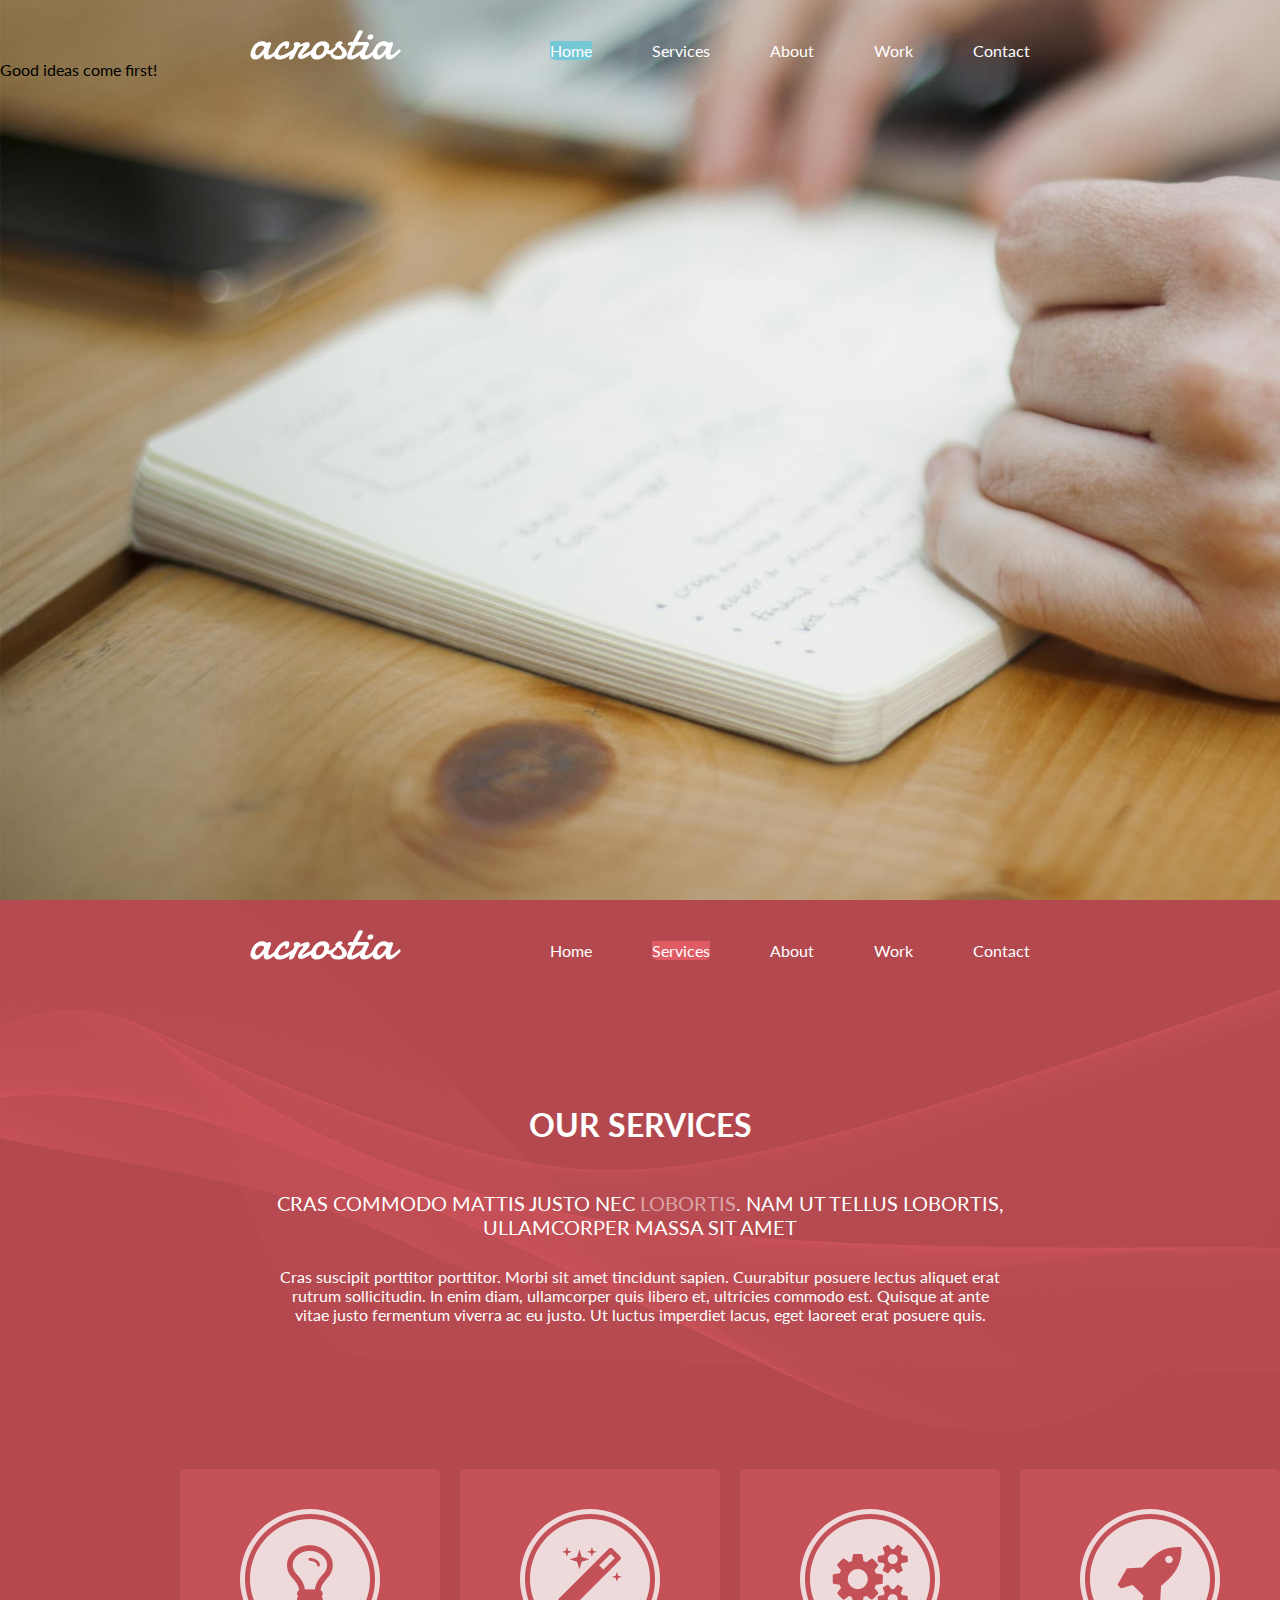
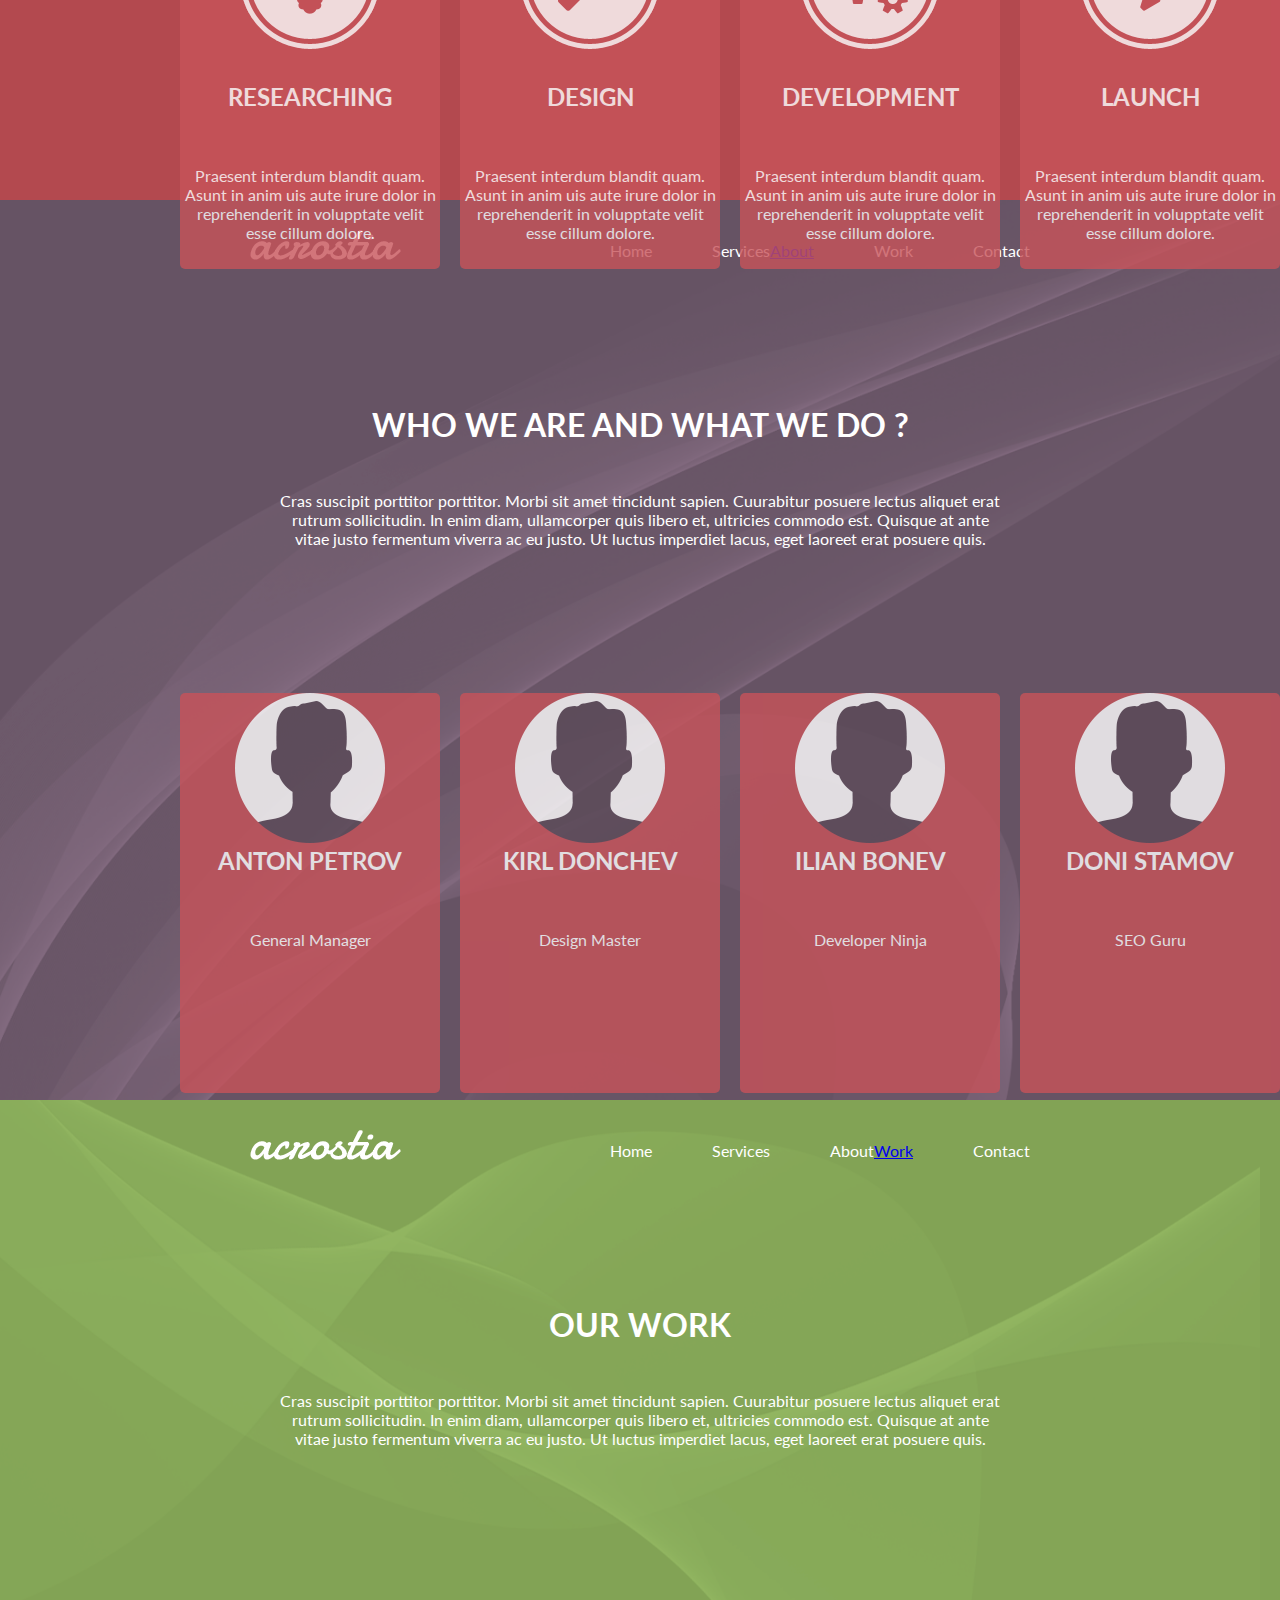
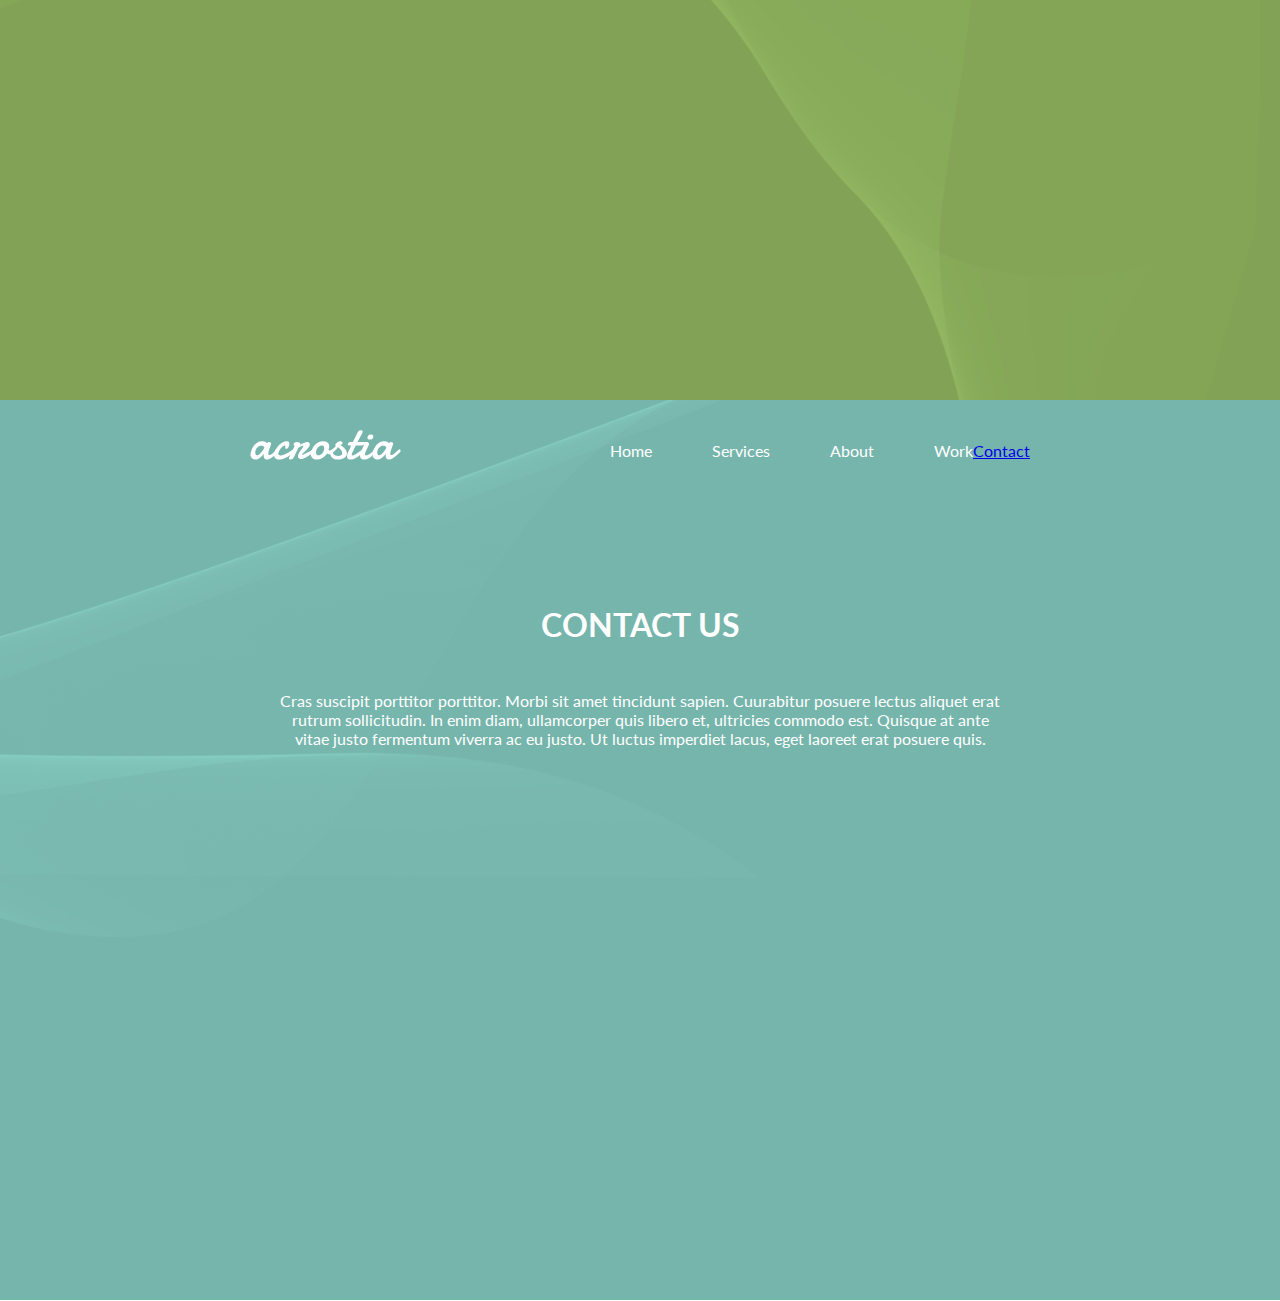
==== index.html @ 28797ebe "." ====
<!DOCTYPE html>
<html lang="en">
<head>
    <meta charset="UTF-8">
    <link rel="stylesheet" href="css/style.css">
    <link href="https://fonts.googleapis.com/css?family=Lato" rel="stylesheet">
    <title>Home - Acrostia</title>
</head>
<body>
   
    <section id="page1">
       
        <header id="header">
            <nav>
                <img src="images/acrostia_logo.png" alt="acrostia" id="logo">
                <ul id="menu">
                    <li><a href="#page1" id="active1">Home</a></li>
                    <li><a href="#page2" id="item">Services</a></li>
                    <li><a href="#page3" id="item">About</a></li>
                    <li><a href="#page4" id="item">Work</a></li>
                    <li><a href="#page5" id="item">Contact</a></li>
                </ul>
            </nav>
        </header>
        
        <article id="phrase">
            <p>Good ideas come first!</p>
        </article>
        
    </section>
    
    <section id="page2">
       
        <header id="header">
            <nav>
            <img src="images/acrostia_logo.png" alt="acrostia" id="logo">
            <ul id="menu">
                <li><a href="#page1" id="item">Home</a></li>
                <li><a href="#page2" id="active2">Services</a></li>
                <li><a href="#page3" id="item">About</a></li>
                <li><a href="#page4" id="item">Work</a></li>
                <li><a href="#page5" id="item">Contact</a></li>
            </ul>
            </nav>
        </header>
        
        <div id="part1">
            <h1>OUR SERVICES</h1>
            <p id="big">CRAS COMMODO MATTIS JUSTO NEC <span id="lighter">LOBORTIS</span>. NAM UT TELLUS LOBORTIS, ULLAMCORPER MASSA SIT AMET</p>
            <p>Cras suscipit porttitor porttitor. Morbi sit amet tincidunt sapien. Cuurabitur posuere lectus aliquet erat rutrum sollicitudin. In enim diam, ullamcorper quis libero et, ultricies commodo est. Quisque at ante vitae justo fermentum viverra ac eu justo. Ut luctus imperdiet lacus, eget laoreet erat posuere quis.</p>
        </div>
        
        <div id="part2">
            <article id="mini_art">
                <img src="images/services/researching.png" alt="Research" id="img_services">
                <h2>RESEARCHING</h2>
                <p>Praesent interdum blandit quam. Asunt in anim uis aute irure dolor in reprehenderit in volupptate velit esse cillum dolore.</p>
            </article>
            <article id="mini_art">
                <img src="images/services/design.png" alt="Design" id="img_services">
                <h2>DESIGN</h2>
                <p>Praesent interdum blandit quam. Asunt in anim uis aute irure dolor in reprehenderit in volupptate velit esse cillum dolore.</p>
            </article>
            <article id="mini_art">
                <img src="images/services/development.png" alt="Development" id="img_services">
                <h2>DEVELOPMENT</h2>
                <p>Praesent interdum blandit quam. Asunt in anim uis aute irure dolor in reprehenderit in volupptate velit esse cillum dolore.</p>
            </article>
            <article id="mini_art">
                <img src="images/services/launch.png" alt="Launch" id="img_services">
                <h2>LAUNCH</h2>
                <p>Praesent interdum blandit quam. Asunt in anim uis aute irure dolor in reprehenderit in volupptate velit esse cillum dolore.</p>
            </article>
        </div> 
    </section>
    
    <section id="page3">
       
        <header id="header">
            <nav>
            <img src="images/acrostia_logo.png" alt="acrostia" id="logo">
            <ul id="menu">
                <li><a href="#page1" id="item">Home</a></li>
                <li><a href="#page2" id="item">Services</a></li>
                <li><a href="#page3" id="active">About</a></li>
                <li><a href="#page4" id="item">Work</a></li>
                <li><a href="#page5" id="item">Contact</a></li>
            </ul>
            </nav>
        </header>
        
        <div id="part1">
            <h1>WHO WE ARE AND WHAT WE DO ?</h1>
            <p>Cras suscipit porttitor porttitor. Morbi sit amet tincidunt sapien. Cuurabitur posuere lectus aliquet erat rutrum sollicitudin. In enim diam, ullamcorper quis libero et, ultricies commodo est. Quisque at ante vitae justo fermentum viverra ac eu justo. Ut luctus imperdiet lacus, eget laoreet erat posuere quis.</p>
        </div>
        
        <div id="part2">
            <article id="mini_art">
                <img src="images/about/base.png" alt="Research" id="img_about">
                <h2>ANTON PETROV</h2>
                <p>General Manager</p>
            </article>
            <article id="mini_art">
                <img src="images/about/base.png" alt="Design" id="img_about">
                <h2>KIRL DONCHEV</h2>
                <p>Design Master</p>
            </article>
            <article id="mini_art">
                <img src="images/about/base.png" alt="Development" id="img_about">
                <h2>ILIAN BONEV</h2>
                <p>Developer Ninja</p>
            </article>
            <article id="mini_art">
                <img src="images/about/base.png" alt="Launch" id="img_about">
                <h2>DONI STAMOV</h2>
                <p>SEO Guru</p>
            </article>
        </div>
    </section>
    
    <section id="page4">
       
        <header id="header">
            <nav>
            <img src="images/acrostia_logo.png" alt="acrostia" id="logo">
            <ul id="menu">
                <li><a href="#page1" id="item">Home</a></li>
                <li><a href="#page2" id="item">Services</a></li>
                <li><a href="#page3" id="item">About</a></li>
                <li><a href="#page4" id="active">Work</a></li>
                <li><a href="#page5" id="item">Contact</a></li>
            </ul>
            </nav>
        </header>
        
        <div id="part1">
            <h1>OUR WORK</h1>
            <p>Cras suscipit porttitor porttitor. Morbi sit amet tincidunt sapien. Cuurabitur posuere lectus aliquet erat rutrum sollicitudin. In enim diam, ullamcorper quis libero et, ultricies commodo est. Quisque at ante vitae justo fermentum viverra ac eu justo. Ut luctus imperdiet lacus, eget laoreet erat posuere quis.</p>
        </div>
    </section>
    
    <section id="page5">
       
        <header id="header">
            <nav>
            <img src="images/acrostia_logo.png" alt="acrostia" id="logo">
            <ul id="menu">
                <li><a href="#page1" id="item">Home</a></li>
                <li><a href="#page2" id="item">Services</a></li>
                <li><a href="#page3" id="item">About</a></li>
                <li><a href="#page4" id="item">Work</a></li>
                <li><a href="#page5" id="active">Contact</a></li>
            </ul>
            </nav>
        </header>
        
        <div id="part1">
            <h1>CONTACT US</h1>
            <p>Cras suscipit porttitor porttitor. Morbi sit amet tincidunt sapien. Cuurabitur posuere lectus aliquet erat rutrum sollicitudin. In enim diam, ullamcorper quis libero et, ultricies commodo est. Quisque at ante vitae justo fermentum viverra ac eu justo. Ut luctus imperdiet lacus, eget laoreet erat posuere quis.</p>
        </div>
    </section>
    
    <section id="page6">
        
    </section>
</body>
</html>
---- css/style.css ----
* {
    margin: 0;
    padding: 0;
}

html {
    height: 100%;
    width: 100%;
}

body {
    width: 100%;
    height: 100%;
    font-family: 'Lato';
}


/*MENU*/


#header {
    margin-left: 250px;
    margin-right: 250px;
}

nav {
    display: flex;
    align-items: center;
    justify-content: space-between;
}

#logo {
    margin-top: 30px;
}

#menu {
    margin-top: 40px;
    list-style-type: none;
    display:flex;
    align-items: center;
    justify-content: flex-end;
}

#item {
    text-decoration: none;
    color: rgb(255,255,255);
    padding-left: 60px;
}

#item:hover {
    
}

#active1 {
    text-decoration: none;
    color: rgb(255,255,255);
    margin-left: 60px;
    border-bottom-left-radius: 5px;
    border-bottom-right-radius: 5px;
    background-color: rgb(116, 199, 213);
    width: 100px;
    height: 80px;
}

#active2 {
    text-decoration: none;
    color: rgb(255,255,255);
    margin-left: 60px;
    border-bottom-left-radius: 5px;
    border-bottom-right-radius: 5px;
    background-color: rgb(223, 92, 100);
    width: 100px;
    height: 80px;
}

/*PAGES*/


#page1 {
    background-image: url("../images/background1.jpg");
    background-size: cover;
    background-position: center center;
    background-attachment: scroll;
    height: 100%;
    width: 100%;
}

#page2 {
    background-image: url("../images/background2.png");
    background-size: cover;
    background-position: center center;
    background-attachment: scroll;
    height: 100%;
    width: 100%;
}

#page3 {
    background-image: url("../images/background3.png");
    background-size: cover;
    background-position: center center;
    background-attachment: scroll;
    height: 100%;
    width: 100%;
}

#page4 {
    background-image: url("../images/background4.png");
    background-size: cover;
    background-position: center center;
    background-attachment: scroll;
    height: 100%;
    width: 100%;
}

#page5 {
    background-image: url("../images/background5.png");
    background-size: cover;
    background-position: center center;
    background-attachment: scroll;
    height: 100%;
    width: 100%;
}

#page6 {
    height: 0.1%;
    width: 100%;
}

/*PAGES 1 & 2 & 3*/


#phrase {
  
}

#part1 {
    margin: 120px 250px;
    padding: 25px;
    color: rgb(255,255,255);
    text-align: center;
}

h1 {
    margin-bottom: 47px;
}

#big {
    margin-bottom: 28px;
    font-size: 20px;
    text-transform: uppercase;
}

#lighter {
    color: rgba(255,255,255,0.5);
}

#part2 {
    display:flex;
    align-items: center;
    justify-content: flex-end;
    text-align: center;
    color: rgb(255, 255, 255);
}

#mini_art {
    border-radius: 5px;
    background-color: rgb(200, 83, 90);
    opacity: 0.8;
    left: 250px;
    right: 250px;
    width: 260px;
    height: 400px;
    margin-left: 20px;
}

#img_services {
    margin-top: 40px;
    margin-bottom: 30px;
}

#img_about {
    
}

h2 {
    margin-bottom: 55px;
}

p {
    
}
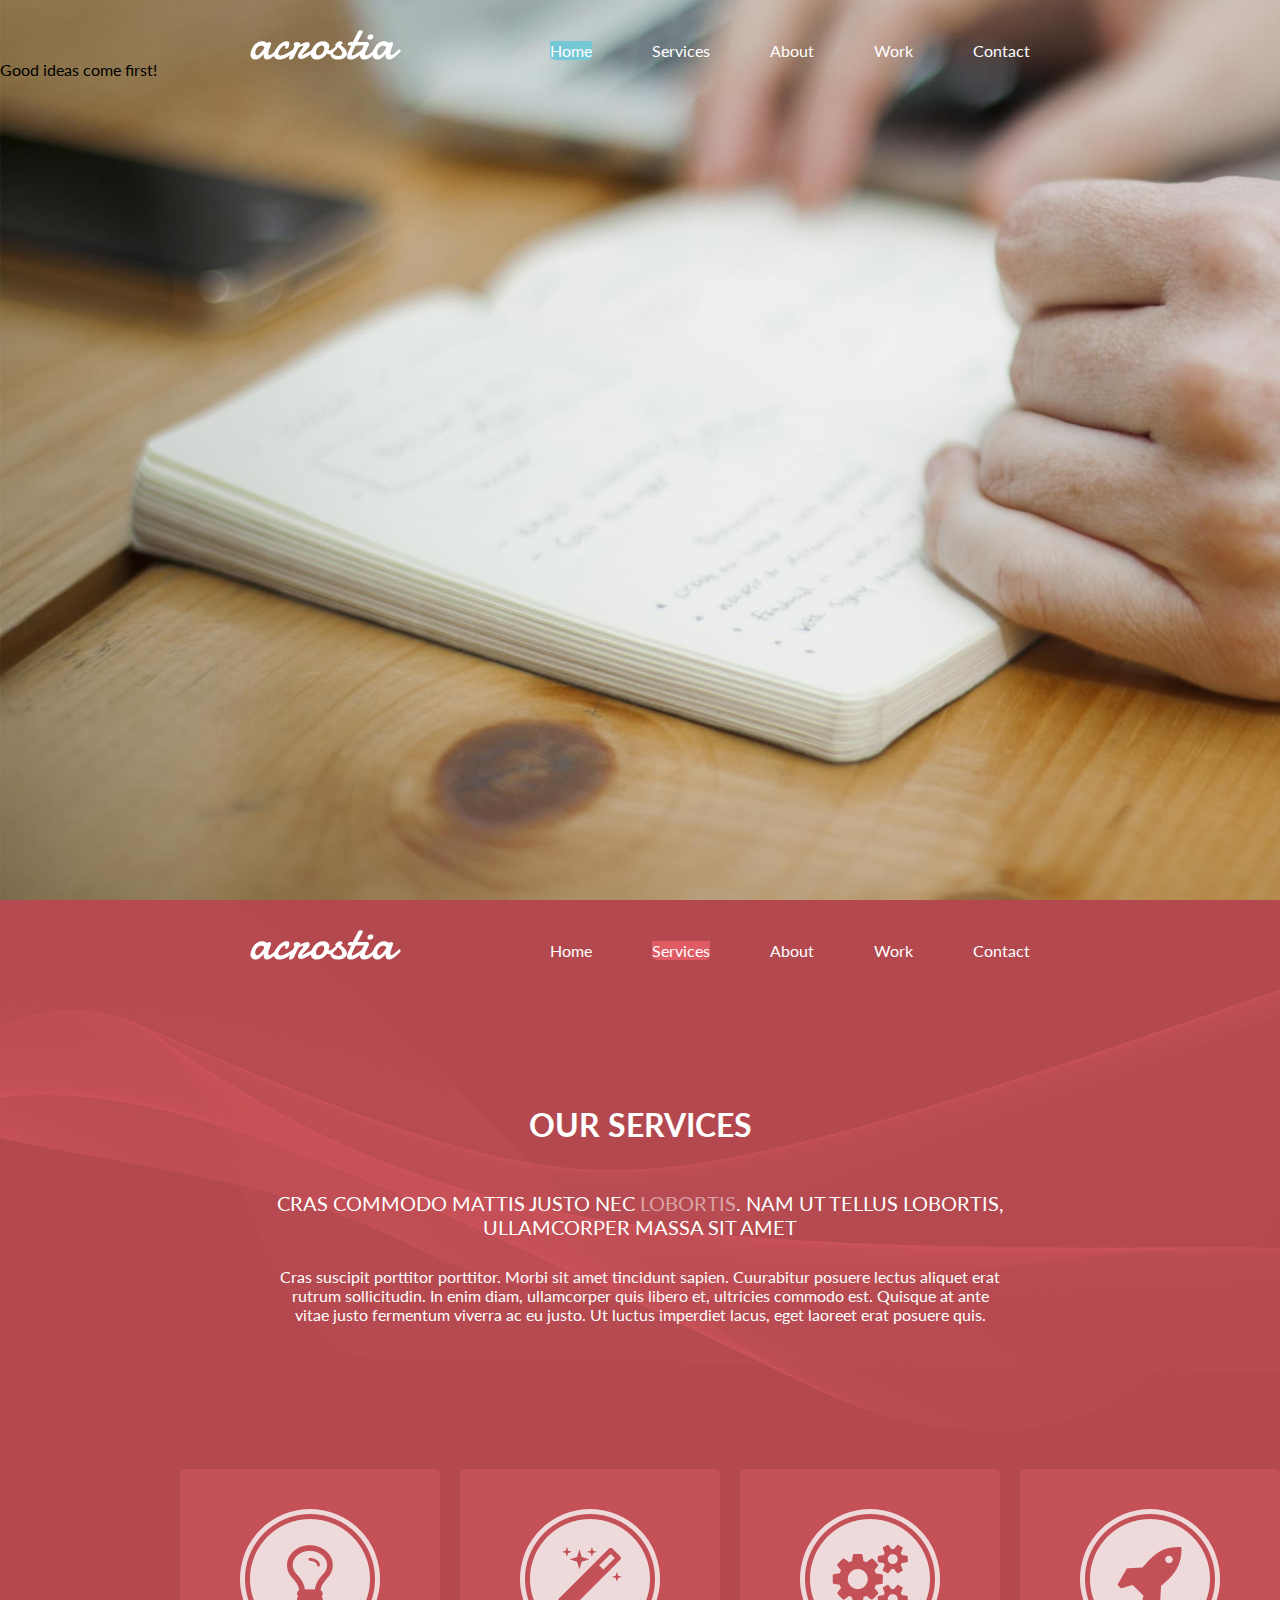
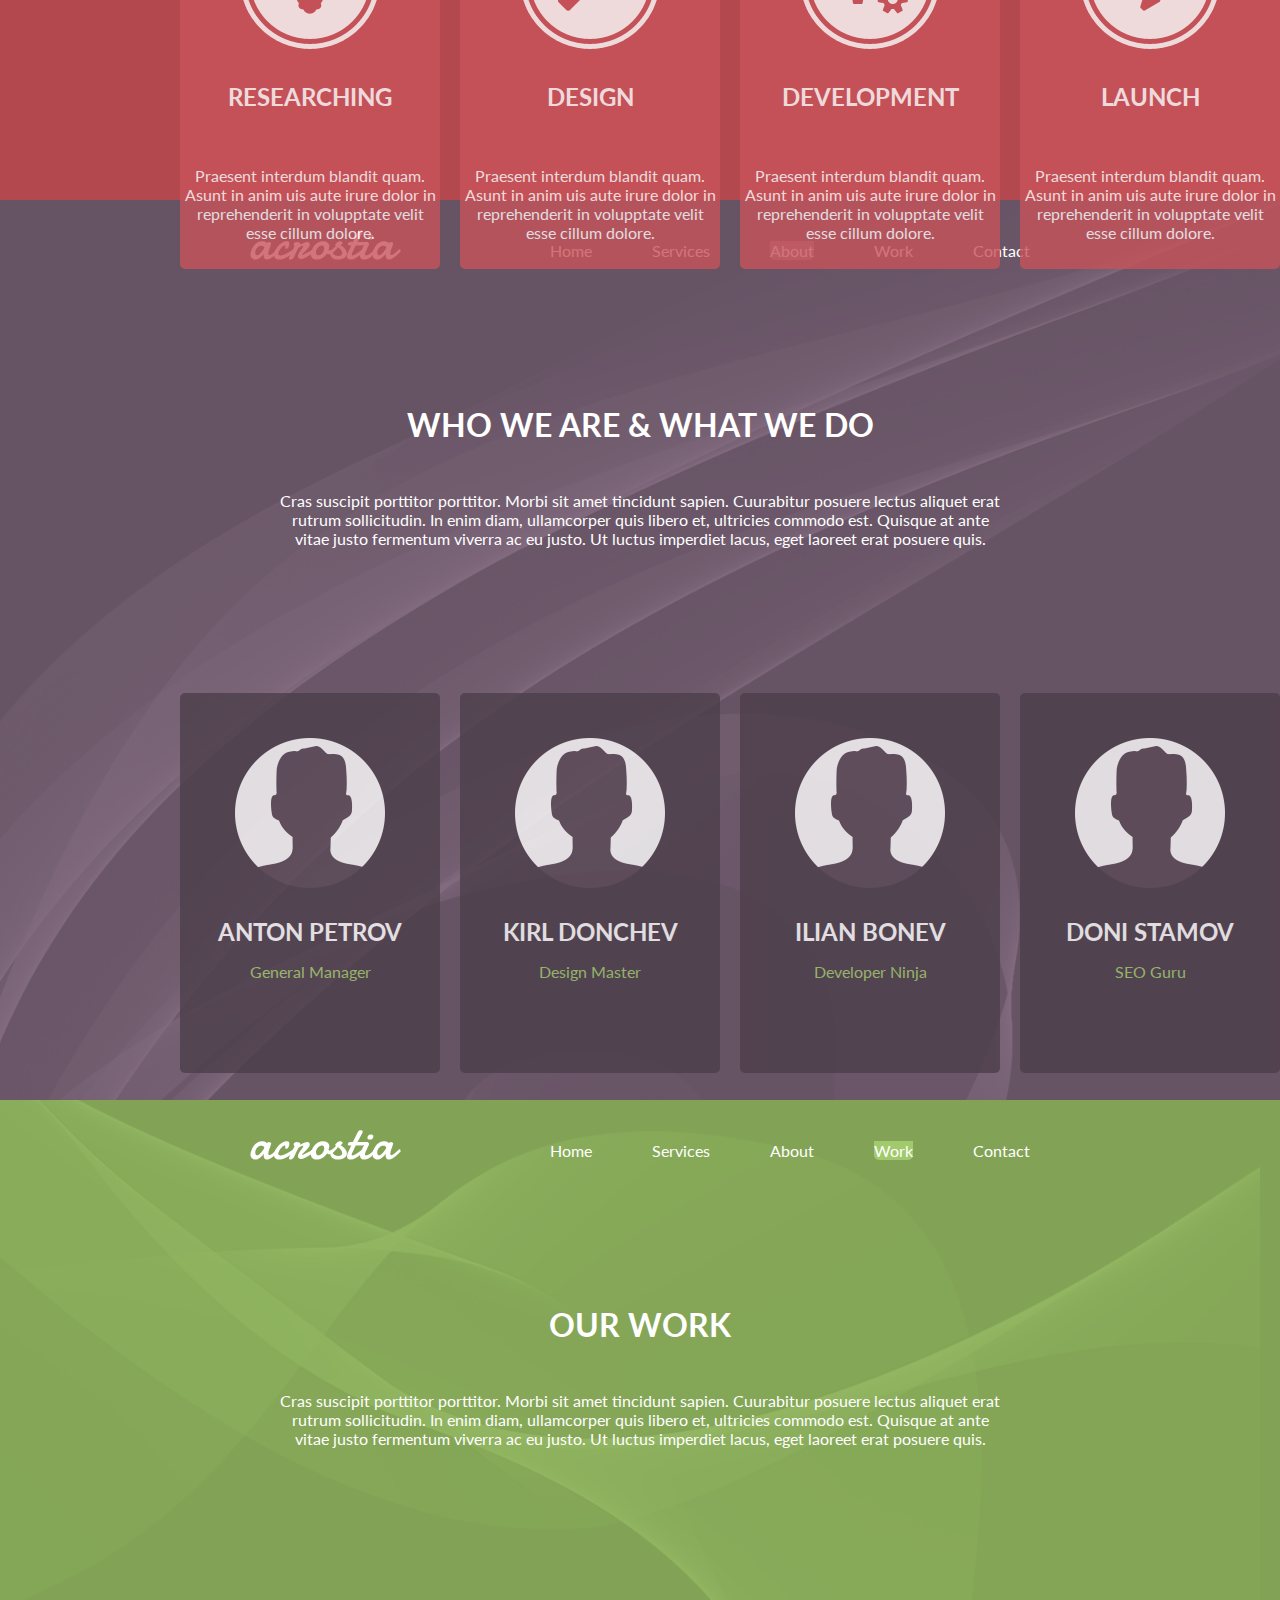
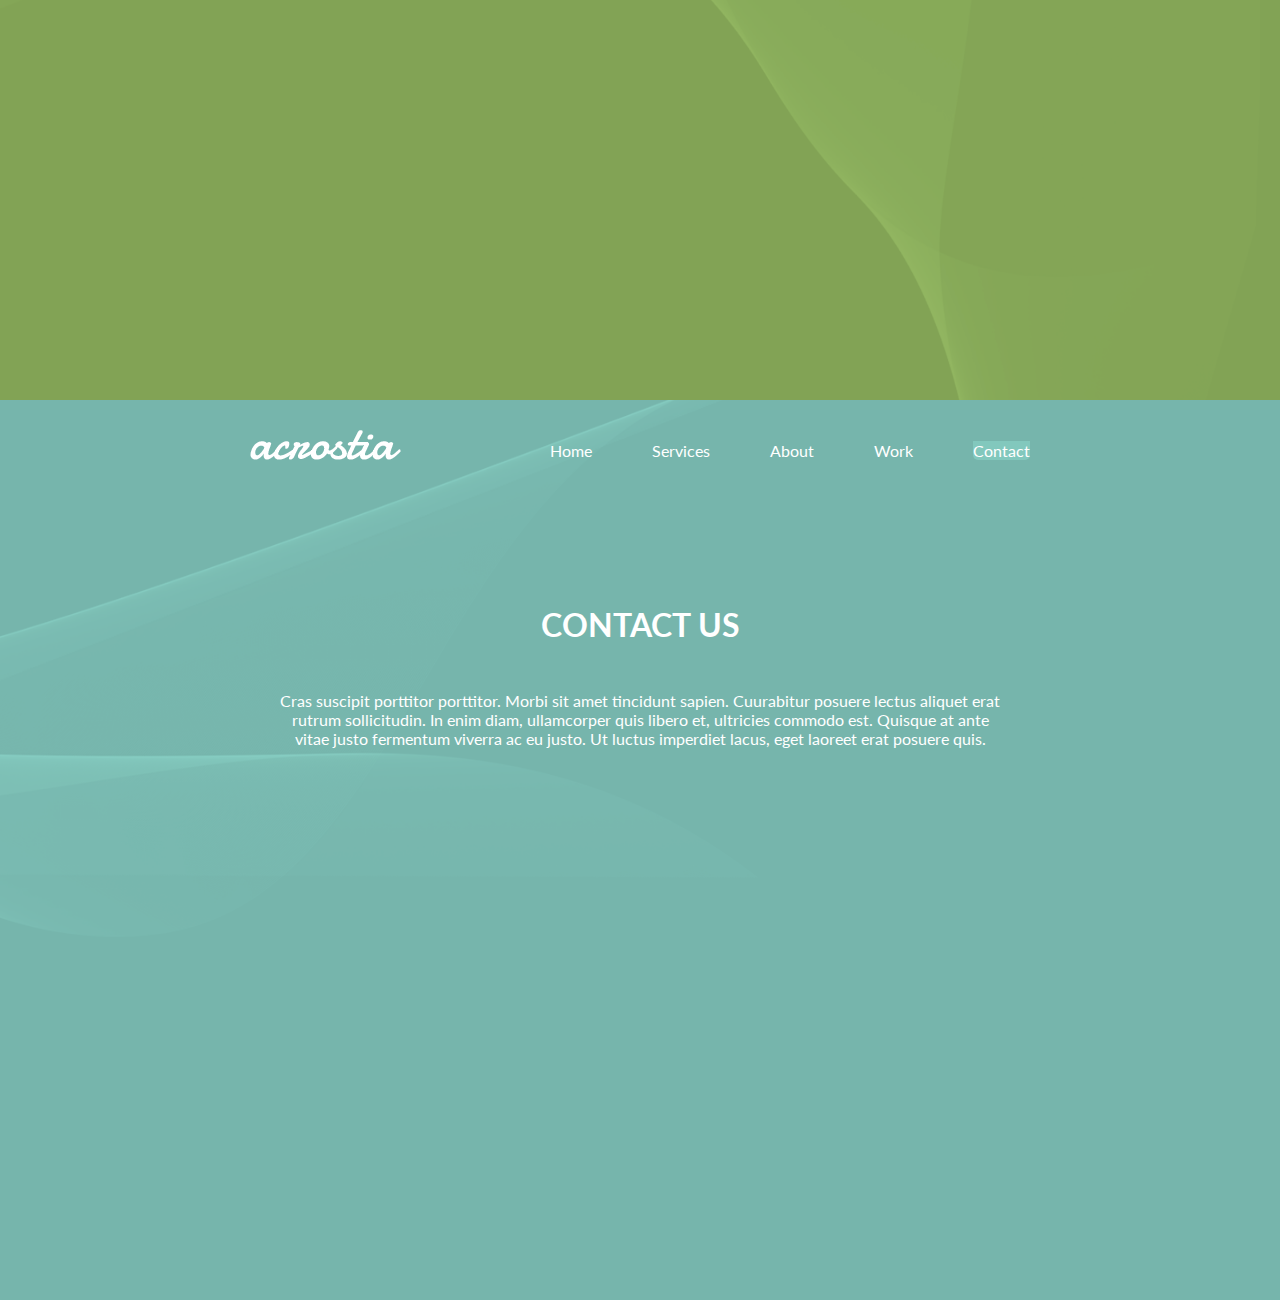
==== commit 6552e1d4: "." ====
--- a/index.html
+++ b/index.html
@@ -82,7 +82,7 @@
             <ul id="menu">
                 <li><a href="#page1" id="item">Home</a></li>
                 <li><a href="#page2" id="item">Services</a></li>
-                <li><a href="#page3" id="active">About</a></li>
+                <li><a href="#page3" id="active3">About</a></li>
                 <li><a href="#page4" id="item">Work</a></li>
                 <li><a href="#page5" id="item">Contact</a></li>
             </ul>
@@ -90,30 +90,30 @@
         </header>
         
         <div id="part1">
-            <h1>WHO WE ARE AND WHAT WE DO ?</h1>
+            <h1>WHO WE ARE &amp; WHAT WE DO</h1>
             <p>Cras suscipit porttitor porttitor. Morbi sit amet tincidunt sapien. Cuurabitur posuere lectus aliquet erat rutrum sollicitudin. In enim diam, ullamcorper quis libero et, ultricies commodo est. Quisque at ante vitae justo fermentum viverra ac eu justo. Ut luctus imperdiet lacus, eget laoreet erat posuere quis.</p>
         </div>
         
         <div id="part2">
-            <article id="mini_art">
+            <article id="mini_art2">
                 <img src="images/about/base.png" alt="Research" id="img_about">
-                <h2>ANTON PETROV</h2>
-                <p>General Manager</p>
+                <h2 id="h2_2">ANTON PETROV</h2>
+                <p id="role">General Manager</p>
             </article>
-            <article id="mini_art">
+            <article id="mini_art2">
                 <img src="images/about/base.png" alt="Design" id="img_about">
-                <h2>KIRL DONCHEV</h2>
-                <p>Design Master</p>
+                <h2 id="h2_2">KIRL DONCHEV</h2>
+                <p id="role">Design Master</p>
             </article>
-            <article id="mini_art">
+            <article id="mini_art2">
                 <img src="images/about/base.png" alt="Development" id="img_about">
-                <h2>ILIAN BONEV</h2>
-                <p>Developer Ninja</p>
+                <h2 id="h2_2">ILIAN BONEV</h2>
+                <p id="role">Developer Ninja</p>
             </article>
-            <article id="mini_art">
+            <article id="mini_art2">
                 <img src="images/about/base.png" alt="Launch" id="img_about">
-                <h2>DONI STAMOV</h2>
-                <p>SEO Guru</p>
+                <h2 id="h2_2">DONI STAMOV</h2>
+                <p id="role">SEO Guru</p>
             </article>
         </div>
     </section>
@@ -127,7 +127,7 @@
                 <li><a href="#page1" id="item">Home</a></li>
                 <li><a href="#page2" id="item">Services</a></li>
                 <li><a href="#page3" id="item">About</a></li>
-                <li><a href="#page4" id="active">Work</a></li>
+                <li><a href="#page4" id="active4">Work</a></li>
                 <li><a href="#page5" id="item">Contact</a></li>
             </ul>
             </nav>
@@ -149,7 +149,7 @@
                 <li><a href="#page2" id="item">Services</a></li>
                 <li><a href="#page3" id="item">About</a></li>
                 <li><a href="#page4" id="item">Work</a></li>
-                <li><a href="#page5" id="active">Contact</a></li>
+                <li><a href="#page5" id="active5">Contact</a></li>
             </ul>
             </nav>
         </header>
--- a/css/style.css
+++ b/css/style.css
@@ -69,6 +69,39 @@
     border-bottom-left-radius: 5px;
     border-bottom-right-radius: 5px;
     background-color: rgb(223, 92, 100);
+    width: 100px;
+    height: 80px;
+}
+
+#active3 {
+    text-decoration: none;
+    color: rgb(255,255,255);
+    margin-left: 60px;
+    border-bottom-left-radius: 5px;
+    border-bottom-right-radius: 5px;
+    background-color: rgb(145, 119, 142);
+    width: 100px;
+    height: 80px;
+}
+
+#active4 {
+    text-decoration: none;
+    color: rgb(255,255,255);
+    margin-left: 60px;
+    border-bottom-left-radius: 5px;
+    border-bottom-right-radius: 5px;
+    background-color: rgb(161, 202, 108);
+    width: 100px;
+    height: 80px;
+}
+
+#active5 {
+    text-decoration: none;
+    color: rgb(255,255,255);
+    margin-left: 60px;
+    border-bottom-left-radius: 5px;
+    border-bottom-right-radius: 5px;
+    background-color: rgb(130, 200, 189);
     width: 100px;
     height: 80px;
 }
@@ -173,17 +206,37 @@
     margin-left: 20px;
 }
 
+#mini_art2 {
+    border-radius: 5px;
+    background-color: rgb(77, 63, 75);
+    opacity: 0.8;
+    left: 250px;
+    right: 250px;
+    width: 260px;
+    height: 380px;
+    margin-left: 20px;
+}
+
 #img_services {
     margin-top: 40px;
     margin-bottom: 30px;
 }
 
 #img_about {
-    
+    margin-top: 45px;
+    margin-bottom: 26px;
 }
 
 h2 {
     margin-bottom: 55px;
+}
+
+#h2_2 {
+    margin-bottom: 16px;
+}
+
+#role {
+    color: rgb(161, 202, 108);
 }
 
 p {
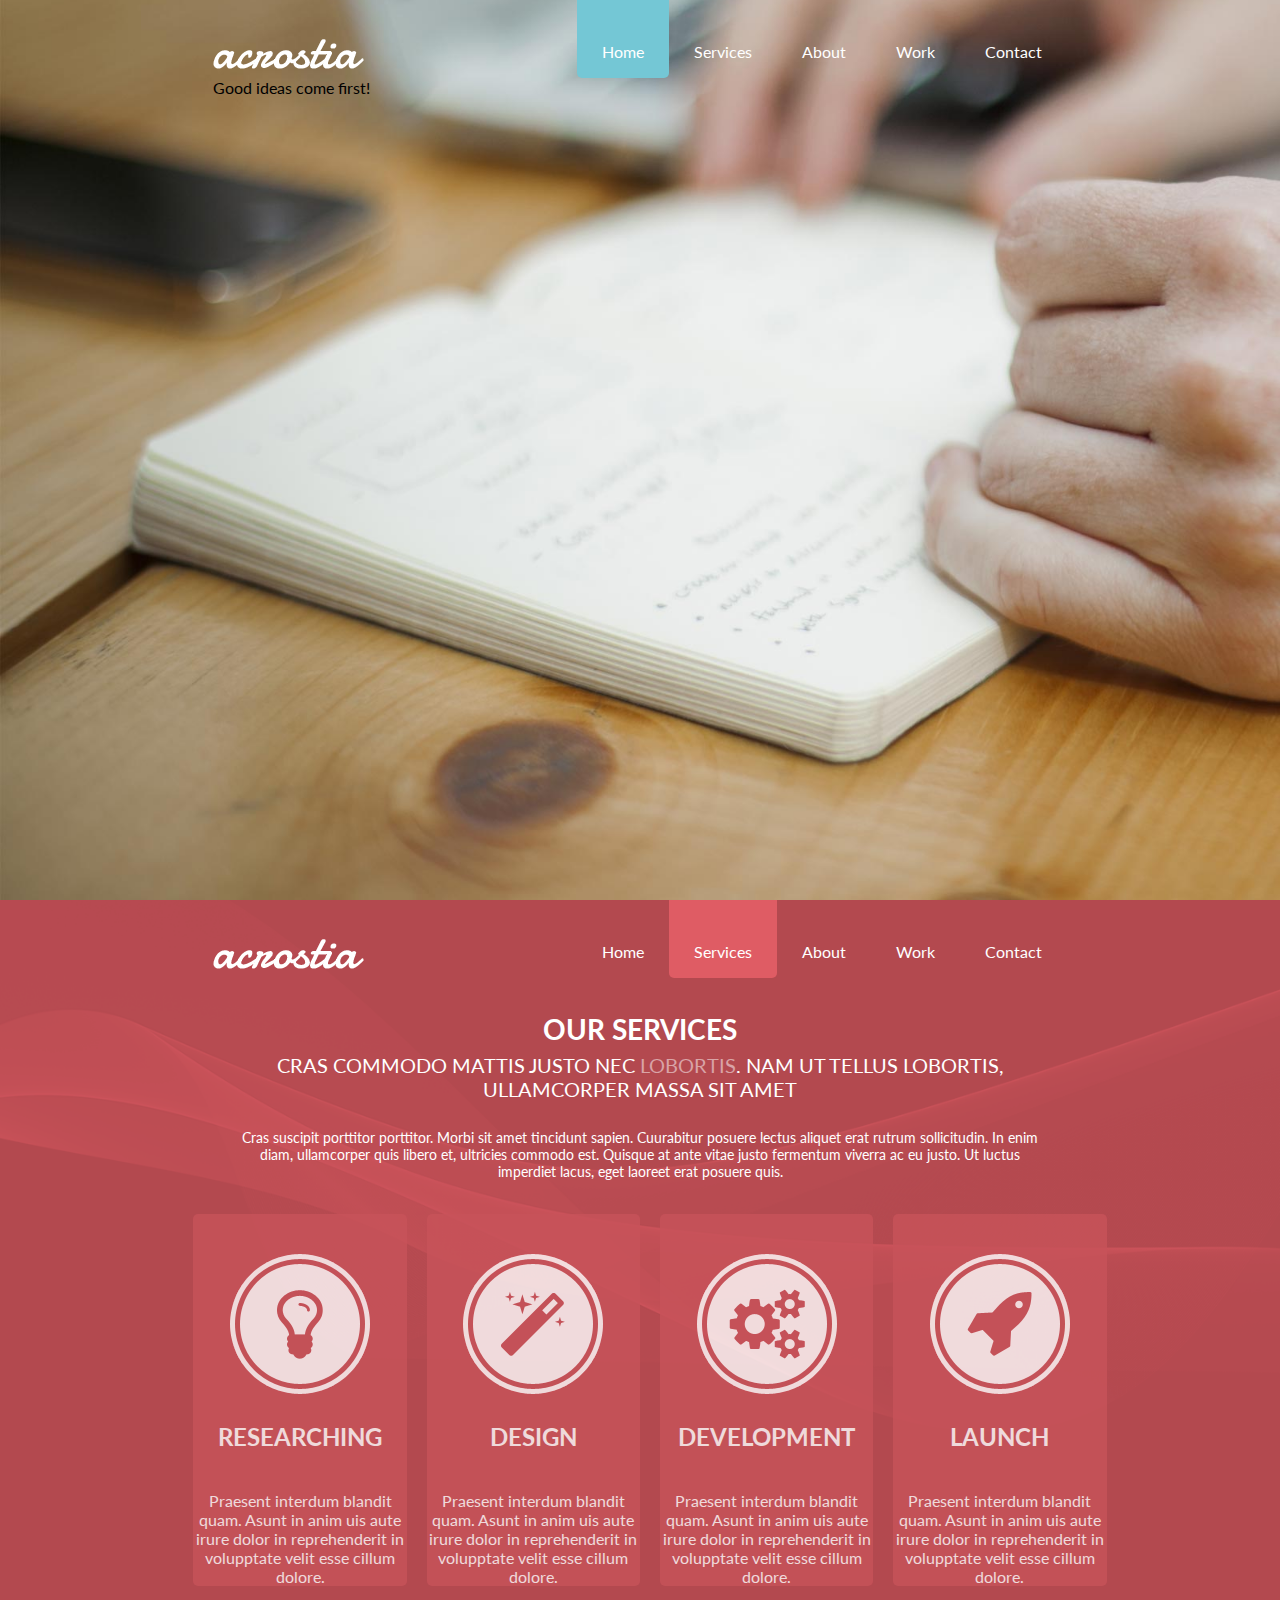
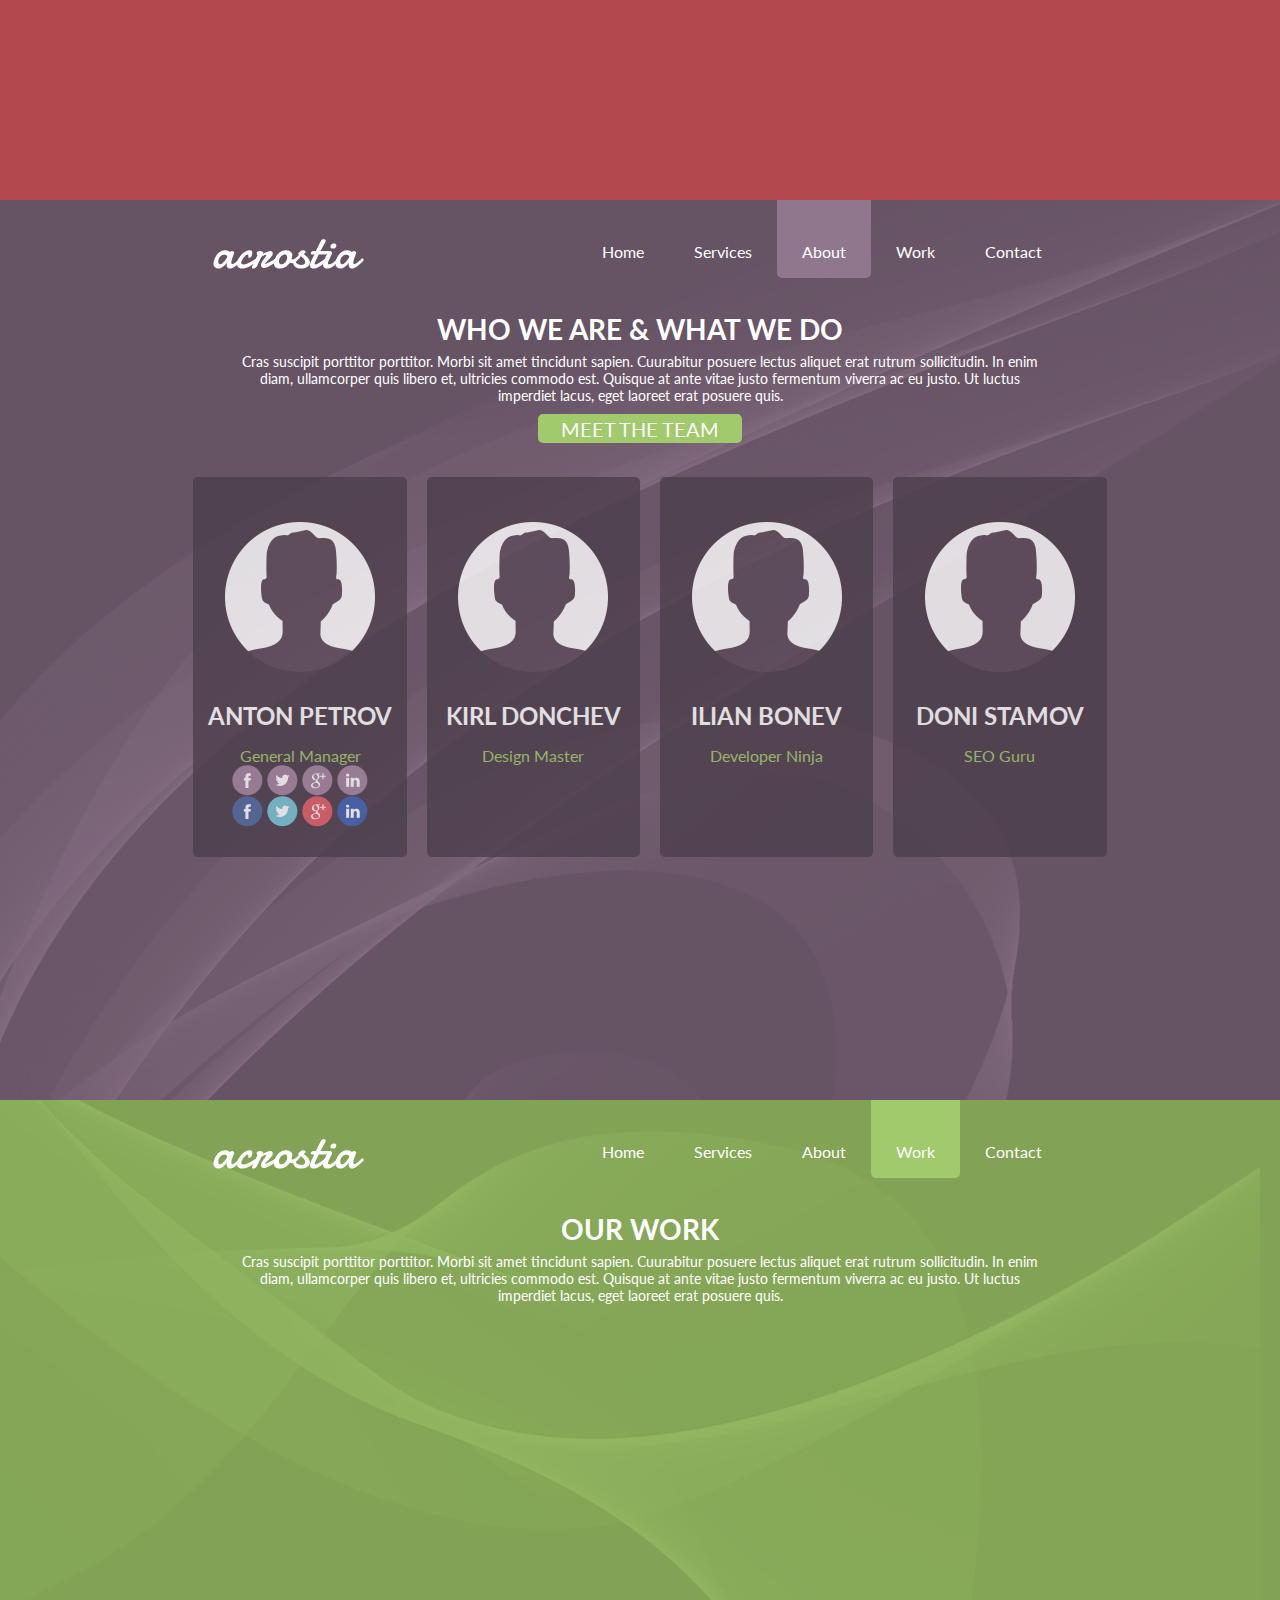
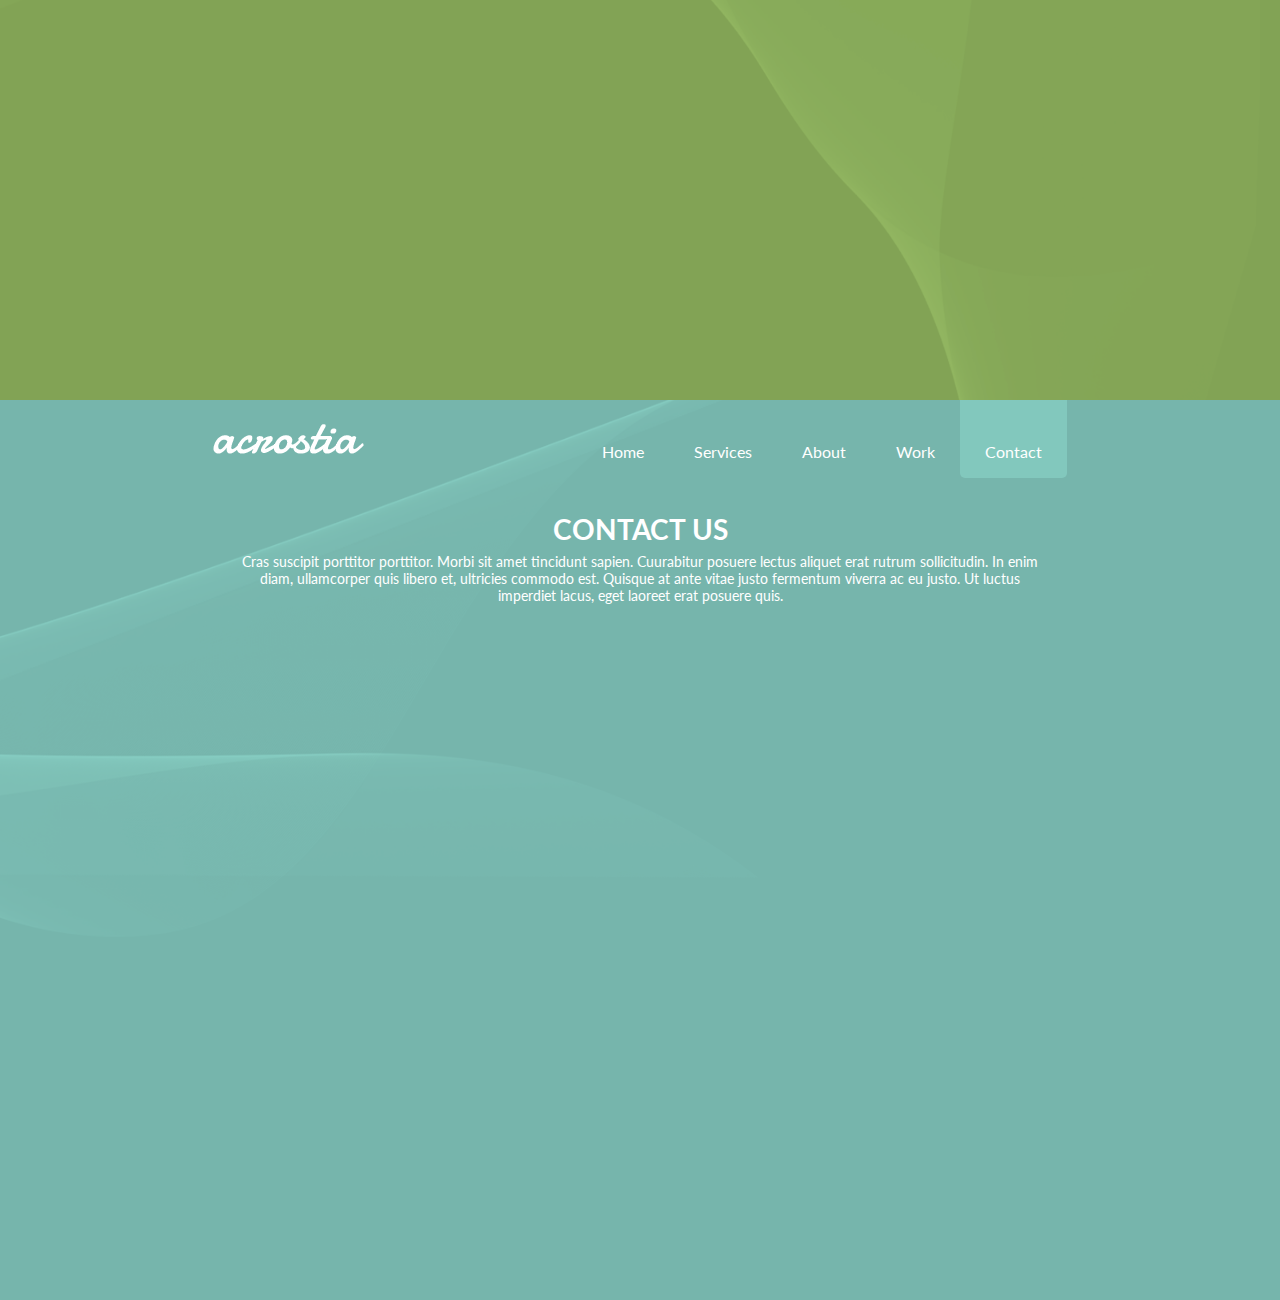
==== commit f540e46e: "loup" ====
--- a/index.html
+++ b/index.html
@@ -5,20 +5,21 @@
     <link rel="stylesheet" href="css/style.css">
     <link href="https://fonts.googleapis.com/css?family=Lato" rel="stylesheet">
     <title>Home - Acrostia</title>
+    <script src="https://ajax.googleapis.com/ajax/libs/jquery/1.12.4/jquery.min.js"></script>
 </head>
 <body>
    
-    <section id="page1">
+    <section id="page1" class="pag">
        
-        <header id="header">
+        <header class="header">
             <nav>
-                <img src="images/acrostia_logo.png" alt="acrostia" id="logo">
-                <ul id="menu">
-                    <li><a href="#page1" id="active1">Home</a></li>
-                    <li><a href="#page2" id="item">Services</a></li>
-                    <li><a href="#page3" id="item">About</a></li>
-                    <li><a href="#page4" id="item">Work</a></li>
-                    <li><a href="#page5" id="item">Contact</a></li>
+                <img src="images/acrostia_logo.png" alt="acrostia" class="logo">
+                <ul class="menu">
+                    <li><a href="#page1" id="active1" class="item">Home</a></li>
+                    <li><a href="#page2" class="item">Services</a></li>
+                    <li><a href="#page3" class="item">About</a></li>
+                    <li><a href="#page4" class="item">Work</a></li>
+                    <li><a href="#page5" class="item">Contact</a></li>
                 </ul>
             </nav>
         </header>
@@ -29,132 +30,139 @@
         
     </section>
     
-    <section id="page2">
+    <section id="page2" class="pag">
        
-        <header id="header">
+        <header class="header">
             <nav>
-            <img src="images/acrostia_logo.png" alt="acrostia" id="logo">
-            <ul id="menu">
-                <li><a href="#page1" id="item">Home</a></li>
-                <li><a href="#page2" id="active2">Services</a></li>
-                <li><a href="#page3" id="item">About</a></li>
-                <li><a href="#page4" id="item">Work</a></li>
-                <li><a href="#page5" id="item">Contact</a></li>
+            <img src="images/acrostia_logo.png" alt="acrostia" class="logo">
+            <ul class="menu">
+                <li><a href="#page1" class="item">Home</a></li>
+                <li><a href="#page2" id="active2" class="item">Services</a></li>
+                <li><a href="#page3" class="item">About</a></li>
+                <li><a href="#page4" class="item">Work</a></li>
+                <li><a href="#page5" class="item">Contact</a></li>
             </ul>
             </nav>
         </header>
         
-        <div id="part1">
+        <div class="part1" >
             <h1>OUR SERVICES</h1>
-            <p id="big">CRAS COMMODO MATTIS JUSTO NEC <span id="lighter">LOBORTIS</span>. NAM UT TELLUS LOBORTIS, ULLAMCORPER MASSA SIT AMET</p>
+            <p id="big">Cras commodo mattis justo nec <span id="lighter">lobortis</span>. Nam ut tellus lobortis, ullamcorper massa sit amet</p>
             <p>Cras suscipit porttitor porttitor. Morbi sit amet tincidunt sapien. Cuurabitur posuere lectus aliquet erat rutrum sollicitudin. In enim diam, ullamcorper quis libero et, ultricies commodo est. Quisque at ante vitae justo fermentum viverra ac eu justo. Ut luctus imperdiet lacus, eget laoreet erat posuere quis.</p>
         </div>
         
-        <div id="part2">
-            <article id="mini_art">
-                <img src="images/services/researching.png" alt="Research" id="img_services">
+        <div class="part2">
+            <article class="mini_art">
+                <img src="images/services/researching.png" alt="Research" class="img_services">
                 <h2>RESEARCHING</h2>
                 <p>Praesent interdum blandit quam. Asunt in anim uis aute irure dolor in reprehenderit in volupptate velit esse cillum dolore.</p>
             </article>
-            <article id="mini_art">
-                <img src="images/services/design.png" alt="Design" id="img_services">
+            <article class="mini_art">
+                <img src="images/services/design.png" alt="Design" class="img_services">
                 <h2>DESIGN</h2>
                 <p>Praesent interdum blandit quam. Asunt in anim uis aute irure dolor in reprehenderit in volupptate velit esse cillum dolore.</p>
             </article>
-            <article id="mini_art">
-                <img src="images/services/development.png" alt="Development" id="img_services">
+            <article class="mini_art">
+                <img src="images/services/development.png" alt="Development" class="img_services">
                 <h2>DEVELOPMENT</h2>
                 <p>Praesent interdum blandit quam. Asunt in anim uis aute irure dolor in reprehenderit in volupptate velit esse cillum dolore.</p>
             </article>
-            <article id="mini_art">
-                <img src="images/services/launch.png" alt="Launch" id="img_services">
+            <article class="mini_art">
+                <img src="images/services/launch.png" alt="Launch" class="img_services">
                 <h2>LAUNCH</h2>
                 <p>Praesent interdum blandit quam. Asunt in anim uis aute irure dolor in reprehenderit in volupptate velit esse cillum dolore.</p>
             </article>
         </div> 
     </section>
     
-    <section id="page3">
+    <section id="page3" class="pag">
        
-        <header id="header">
+        <header class="header">
             <nav>
-            <img src="images/acrostia_logo.png" alt="acrostia" id="logo">
-            <ul id="menu">
-                <li><a href="#page1" id="item">Home</a></li>
-                <li><a href="#page2" id="item">Services</a></li>
-                <li><a href="#page3" id="active3">About</a></li>
-                <li><a href="#page4" id="item">Work</a></li>
-                <li><a href="#page5" id="item">Contact</a></li>
+            <img src="images/acrostia_logo.png" alt="acrostia" class="logo">
+            <ul class="menu">
+                <li><a href="#page1" class="item">Home</a></li>
+                <li><a href="#page2" class="item">Services</a></li>
+                <li><a href="#page3" id="active3" class="item">About</a></li>
+                <li><a href="#page4" class="item">Work</a></li>
+                <li><a href="#page5" class="item">Contact</a></li>
             </ul>
             </nav>
         </header>
         
-        <div id="part1">
+        <div class="part1">
             <h1>WHO WE ARE &amp; WHAT WE DO</h1>
             <p>Cras suscipit porttitor porttitor. Morbi sit amet tincidunt sapien. Cuurabitur posuere lectus aliquet erat rutrum sollicitudin. In enim diam, ullamcorper quis libero et, ultricies commodo est. Quisque at ante vitae justo fermentum viverra ac eu justo. Ut luctus imperdiet lacus, eget laoreet erat posuere quis.</p>
+            <p id="bigg">Meet the team</p>
         </div>
         
-        <div id="part2">
-            <article id="mini_art2">
-                <img src="images/about/base.png" alt="Research" id="img_about">
-                <h2 id="h2_2">ANTON PETROV</h2>
-                <p id="role">General Manager</p>
+        <div class="part2">
+            <article class="mini_art2">
+                <img src="images/about/base.png" alt="Research" class="img_about">
+                <h2 class="h2_2">ANTON PETROV</h2>
+                <p class="role">General Manager</p>
+                <div id="social_network">
+                    <img src="images/about/facebook.png" alt="Facebook">
+                    <img src="images/about/twitter.png" alt="Twitter">
+                    <img src="images/about/google.png" alt="Google+">
+                    <img src="images/about/linkedin.png" alt="LinkedIn">
+                </div>
             </article>
-            <article id="mini_art2">
-                <img src="images/about/base.png" alt="Design" id="img_about">
-                <h2 id="h2_2">KIRL DONCHEV</h2>
-                <p id="role">Design Master</p>
+            <article class="mini_art2">
+                <img src="images/about/base.png" alt="Design" class="img_about">
+                <h2 class="h2_2">KIRL DONCHEV</h2>
+                <p class="role">Design Master</p>
             </article>
-            <article id="mini_art2">
-                <img src="images/about/base.png" alt="Development" id="img_about">
-                <h2 id="h2_2">ILIAN BONEV</h2>
-                <p id="role">Developer Ninja</p>
+            <article class="mini_art2">
+                <img src="images/about/base.png" alt="Development" class="img_about">
+                <h2 class="h2_2">ILIAN BONEV</h2>
+                <p class="role">Developer Ninja</p>
             </article>
-            <article id="mini_art2">
-                <img src="images/about/base.png" alt="Launch" id="img_about">
-                <h2 id="h2_2">DONI STAMOV</h2>
-                <p id="role">SEO Guru</p>
+            <article class="mini_art2">
+                <img src="images/about/base.png" alt="Launch" class="img_about">
+                <h2 class="h2_2">DONI STAMOV</h2>
+                <p class="role">SEO Guru</p>
             </article>
         </div>
     </section>
     
-    <section id="page4">
+    <section id="page4" class="pag">
        
-        <header id="header">
+        <header class="header">
             <nav>
-            <img src="images/acrostia_logo.png" alt="acrostia" id="logo">
-            <ul id="menu">
-                <li><a href="#page1" id="item">Home</a></li>
-                <li><a href="#page2" id="item">Services</a></li>
-                <li><a href="#page3" id="item">About</a></li>
-                <li><a href="#page4" id="active4">Work</a></li>
-                <li><a href="#page5" id="item">Contact</a></li>
+            <img src="images/acrostia_logo.png" alt="acrostia" class="logo">
+            <ul class="menu">
+                <li><a href="#page1" class="item">Home</a></li>
+                <li><a href="#page2" class="item">Services</a></li>
+                <li><a href="#page3" class="item">About</a></li>
+                <li><a href="#page4" id="active4" class="item">Work</a></li>
+                <li><a href="#page5" class="item">Contact</a></li>
             </ul>
             </nav>
         </header>
         
-        <div id="part1">
+        <div class="part1">
             <h1>OUR WORK</h1>
             <p>Cras suscipit porttitor porttitor. Morbi sit amet tincidunt sapien. Cuurabitur posuere lectus aliquet erat rutrum sollicitudin. In enim diam, ullamcorper quis libero et, ultricies commodo est. Quisque at ante vitae justo fermentum viverra ac eu justo. Ut luctus imperdiet lacus, eget laoreet erat posuere quis.</p>
         </div>
     </section>
     
-    <section id="page5">
+    <section id="page5" class="pag">
        
-        <header id="header">
+        <header class="header">
             <nav>
             <img src="images/acrostia_logo.png" alt="acrostia" id="logo">
-            <ul id="menu">
-                <li><a href="#page1" id="item">Home</a></li>
-                <li><a href="#page2" id="item">Services</a></li>
-                <li><a href="#page3" id="item">About</a></li>
-                <li><a href="#page4" id="item">Work</a></li>
-                <li><a href="#page5" id="active5">Contact</a></li>
+            <ul class="menu">
+                <li><a href="#page1" class="item">Home</a></li>
+                <li><a href="#page2" class="item">Services</a></li>
+                <li><a href="#page3" class="item">About</a></li>
+                <li><a href="#page4" class="item">Work</a></li>
+                <li><a href="#page5" id="active5" class="item">Contact</a></li>
             </ul>
             </nav>
         </header>
         
-        <div id="part1">
+        <div class="part1">
             <h1>CONTACT US</h1>
             <p>Cras suscipit porttitor porttitor. Morbi sit amet tincidunt sapien. Cuurabitur posuere lectus aliquet erat rutrum sollicitudin. In enim diam, ullamcorper quis libero et, ultricies commodo est. Quisque at ante vitae justo fermentum viverra ac eu justo. Ut luctus imperdiet lacus, eget laoreet erat posuere quis.</p>
         </div>
@@ -164,4 +172,6 @@
         
     </section>
 </body>
+<script type="text/javascript" src="js/jquery.scrollTo.min.js"></script>
+<script type="text/javascript" src="js/controls.js"></script>
 </html>--- a/css/style.css
+++ b/css/style.css
@@ -17,145 +17,108 @@
 
 /*MENU*/
 
-
-#header {
-    margin-left: 250px;
-    margin-right: 250px;
-}
-
 nav {
     display: flex;
     align-items: center;
     justify-content: space-between;
 }
 
-#logo {
+.logo {
     margin-top: 30px;
 }
 
-#menu {
-    margin-top: 40px;
+.menu {
     list-style-type: none;
     display:flex;
     align-items: center;
     justify-content: flex-end;
 }
 
-#item {
-    text-decoration: none;
-    color: rgb(255,255,255);
-    padding-left: 60px;
-}
-
-#item:hover {
+.item {
+    text-decoration: none;
+    color: rgb(255,255,255);
+    padding: 42px 25px 17px 25px;
+    display: block;
+        /*haut droite bas gauche*/
+}
+
+.item:hover {
     
 }
 
 #active1 {
     text-decoration: none;
     color: rgb(255,255,255);
-    margin-left: 60px;
     border-bottom-left-radius: 5px;
     border-bottom-right-radius: 5px;
     background-color: rgb(116, 199, 213);
-    width: 100px;
-    height: 80px;
 }
 
 #active2 {
     text-decoration: none;
     color: rgb(255,255,255);
-    margin-left: 60px;
     border-bottom-left-radius: 5px;
     border-bottom-right-radius: 5px;
     background-color: rgb(223, 92, 100);
-    width: 100px;
-    height: 80px;
 }
 
 #active3 {
     text-decoration: none;
     color: rgb(255,255,255);
-    margin-left: 60px;
     border-bottom-left-radius: 5px;
     border-bottom-right-radius: 5px;
     background-color: rgb(145, 119, 142);
-    width: 100px;
-    height: 80px;
 }
 
 #active4 {
     text-decoration: none;
     color: rgb(255,255,255);
-    margin-left: 60px;
     border-bottom-left-radius: 5px;
     border-bottom-right-radius: 5px;
     background-color: rgb(161, 202, 108);
-    width: 100px;
-    height: 80px;
 }
 
 #active5 {
     text-decoration: none;
     color: rgb(255,255,255);
-    margin-left: 60px;
     border-bottom-left-radius: 5px;
     border-bottom-right-radius: 5px;
     background-color: rgb(130, 200, 189);
-    width: 100px;
-    height: 80px;
 }
 
 /*PAGES*/
 
-
-#page1 {
-    background-image: url("../images/background1.jpg");
+.pag {
     background-size: cover;
     background-position: center center;
     background-attachment: scroll;
-    height: 100%;
-    width: 100%;
+    padding-left: 16.67%;
+    padding-right: 16.67%;
+    min-height: 100vh;
+}
+
+#page1 {
+    background-image: url("../images/background1.jpg");
 }
 
 #page2 {
     background-image: url("../images/background2.png");
-    background-size: cover;
-    background-position: center center;
-    background-attachment: scroll;
-    height: 100%;
-    width: 100%;
 }
 
 #page3 {
     background-image: url("../images/background3.png");
-    background-size: cover;
-    background-position: center center;
-    background-attachment: scroll;
-    height: 100%;
-    width: 100%;
 }
 
 #page4 {
     background-image: url("../images/background4.png");
-    background-size: cover;
-    background-position: center center;
-    background-attachment: scroll;
-    height: 100%;
-    width: 100%;
 }
 
 #page5 {
     background-image: url("../images/background5.png");
-    background-size: cover;
-    background-position: center center;
-    background-attachment: scroll;
-    height: 100%;
-    width: 100%;
 }
 
 #page6 {
-    height: 0.1%;
+    height: 0.01%;
     width: 100%;
 }
 
@@ -166,15 +129,16 @@
   
 }
 
-#part1 {
-    margin: 120px 250px;
-    padding: 25px;
+.part1 {
+    margin: 2.4% 1%;
+    padding: 1.6%;
     color: rgb(255,255,255);
     text-align: center;
+    font-size: 14px;
 }
 
 h1 {
-    margin-bottom: 47px;
+    margin-bottom: 0.9%;
 }
 
 #big {
@@ -183,59 +147,71 @@
     text-transform: uppercase;
 }
 
+#bigg {
+    font-size: 20px;
+    text-transform: uppercase;
+    background-color: rgb(161, 202, 108);
+    padding: 0.3% 2.8%;
+    justify-content: center;
+    text-align: center;
+    display: inline-block;
+    border-radius: 5px;
+    margin-top: 1.2%;
+}
+
 #lighter {
     color: rgba(255,255,255,0.5);
 }
 
-#part2 {
+.part2 {
+    left: 15.6%;
+    right: 15.6%;
     display:flex;
     align-items: center;
-    justify-content: flex-end;
+    justify-content: center;
     text-align: center;
     color: rgb(255, 255, 255);
 }
 
-#mini_art {
+.mini_art {
     border-radius: 5px;
     background-color: rgb(200, 83, 90);
     opacity: 0.8;
-    left: 250px;
-    right: 250px;
-    width: 260px;
-    height: 400px;
+    width: 25%;
+    height: 7.8%;
     margin-left: 20px;
-}
-
-#mini_art2 {
+    flex: 1 0 auto;
+}
+
+.mini_art2 {
     border-radius: 5px;
     background-color: rgb(77, 63, 75);
     opacity: 0.8;
-    left: 250px;
-    right: 250px;
-    width: 260px;
     height: 380px;
     margin-left: 20px;
-}
-
-#img_services {
+    width: 25%;
+    flex: 1 0 auto;
+}
+
+.img_services {
     margin-top: 40px;
-    margin-bottom: 30px;
-}
-
-#img_about {
+    margin-bottom: 25px;
+}
+
+.img_about {
     margin-top: 45px;
     margin-bottom: 26px;
 }
 
 h2 {
-    margin-bottom: 55px;
-}
-
-#h2_2 {
+    margin-bottom: 40px;
+}
+
+.h2_2 {
     margin-bottom: 16px;
 }
 
-#role {
+.role {
     color: rgb(161, 202, 108);
 }
 
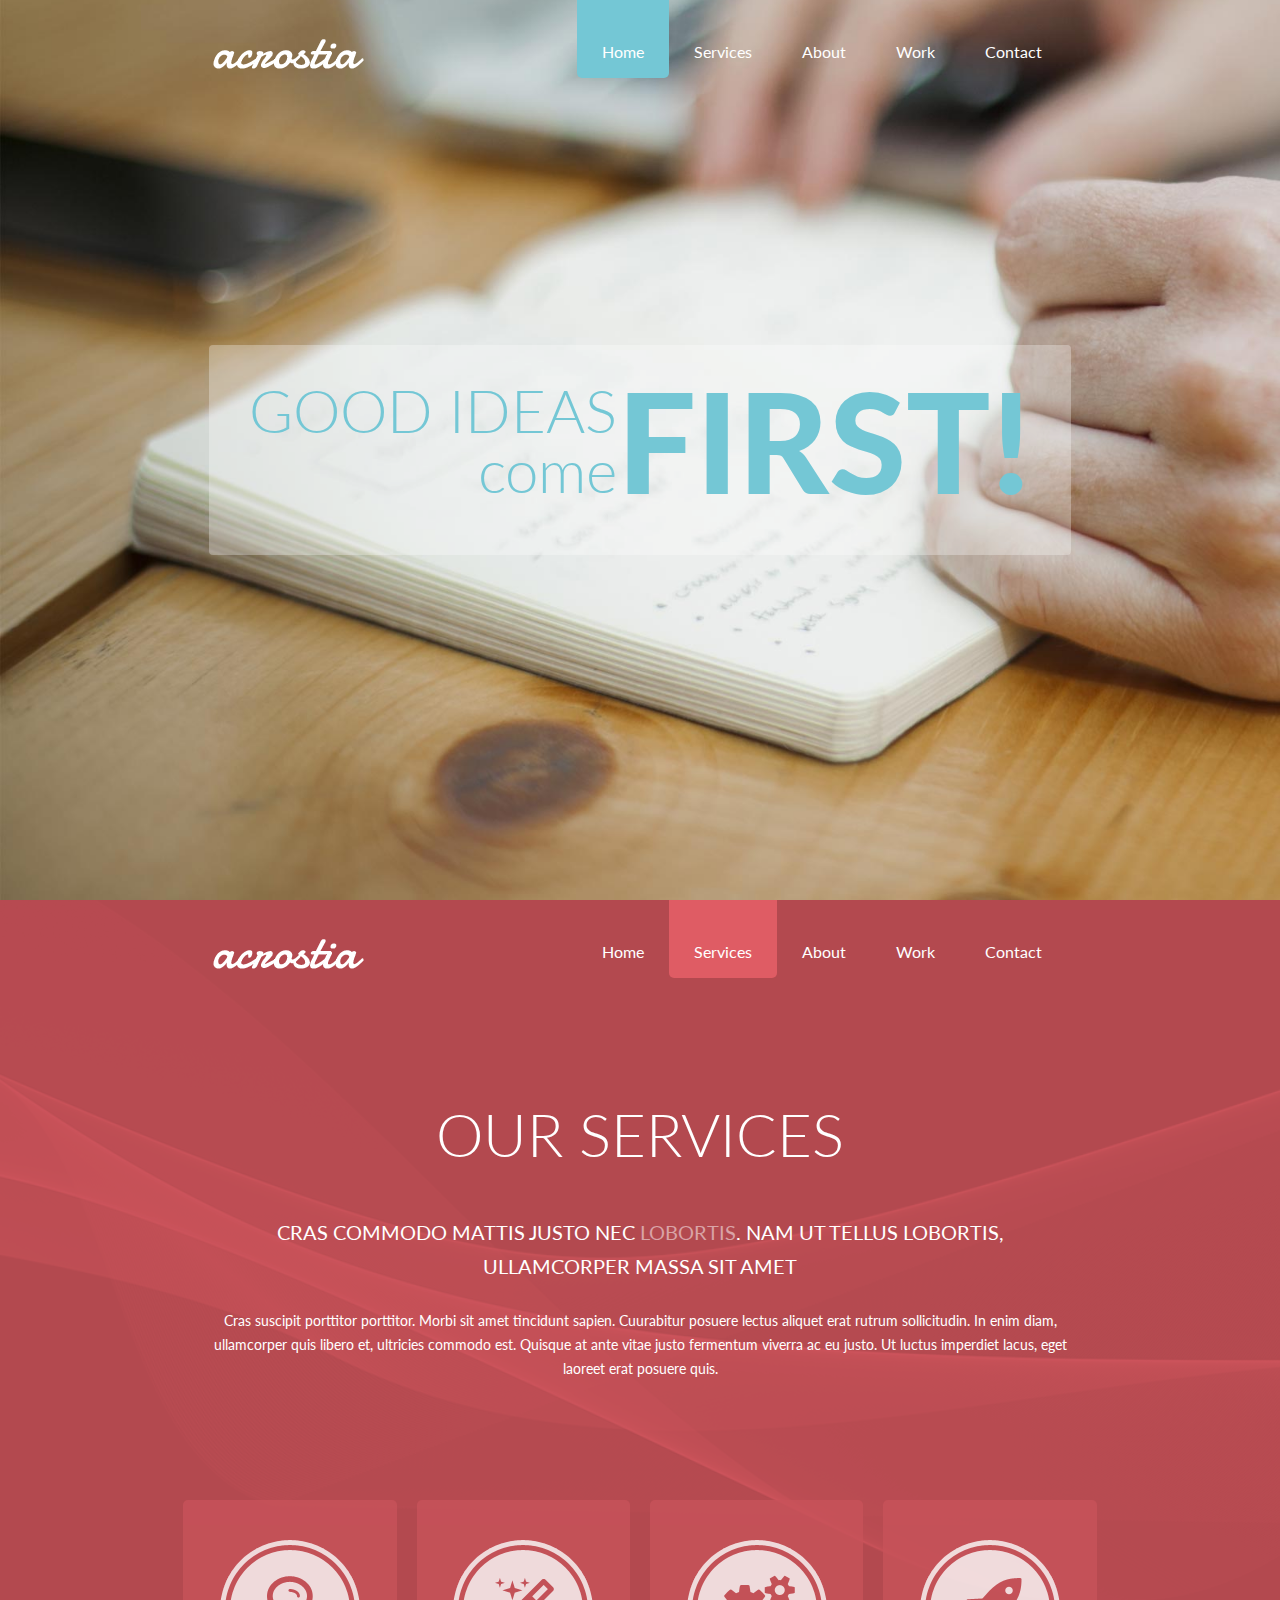
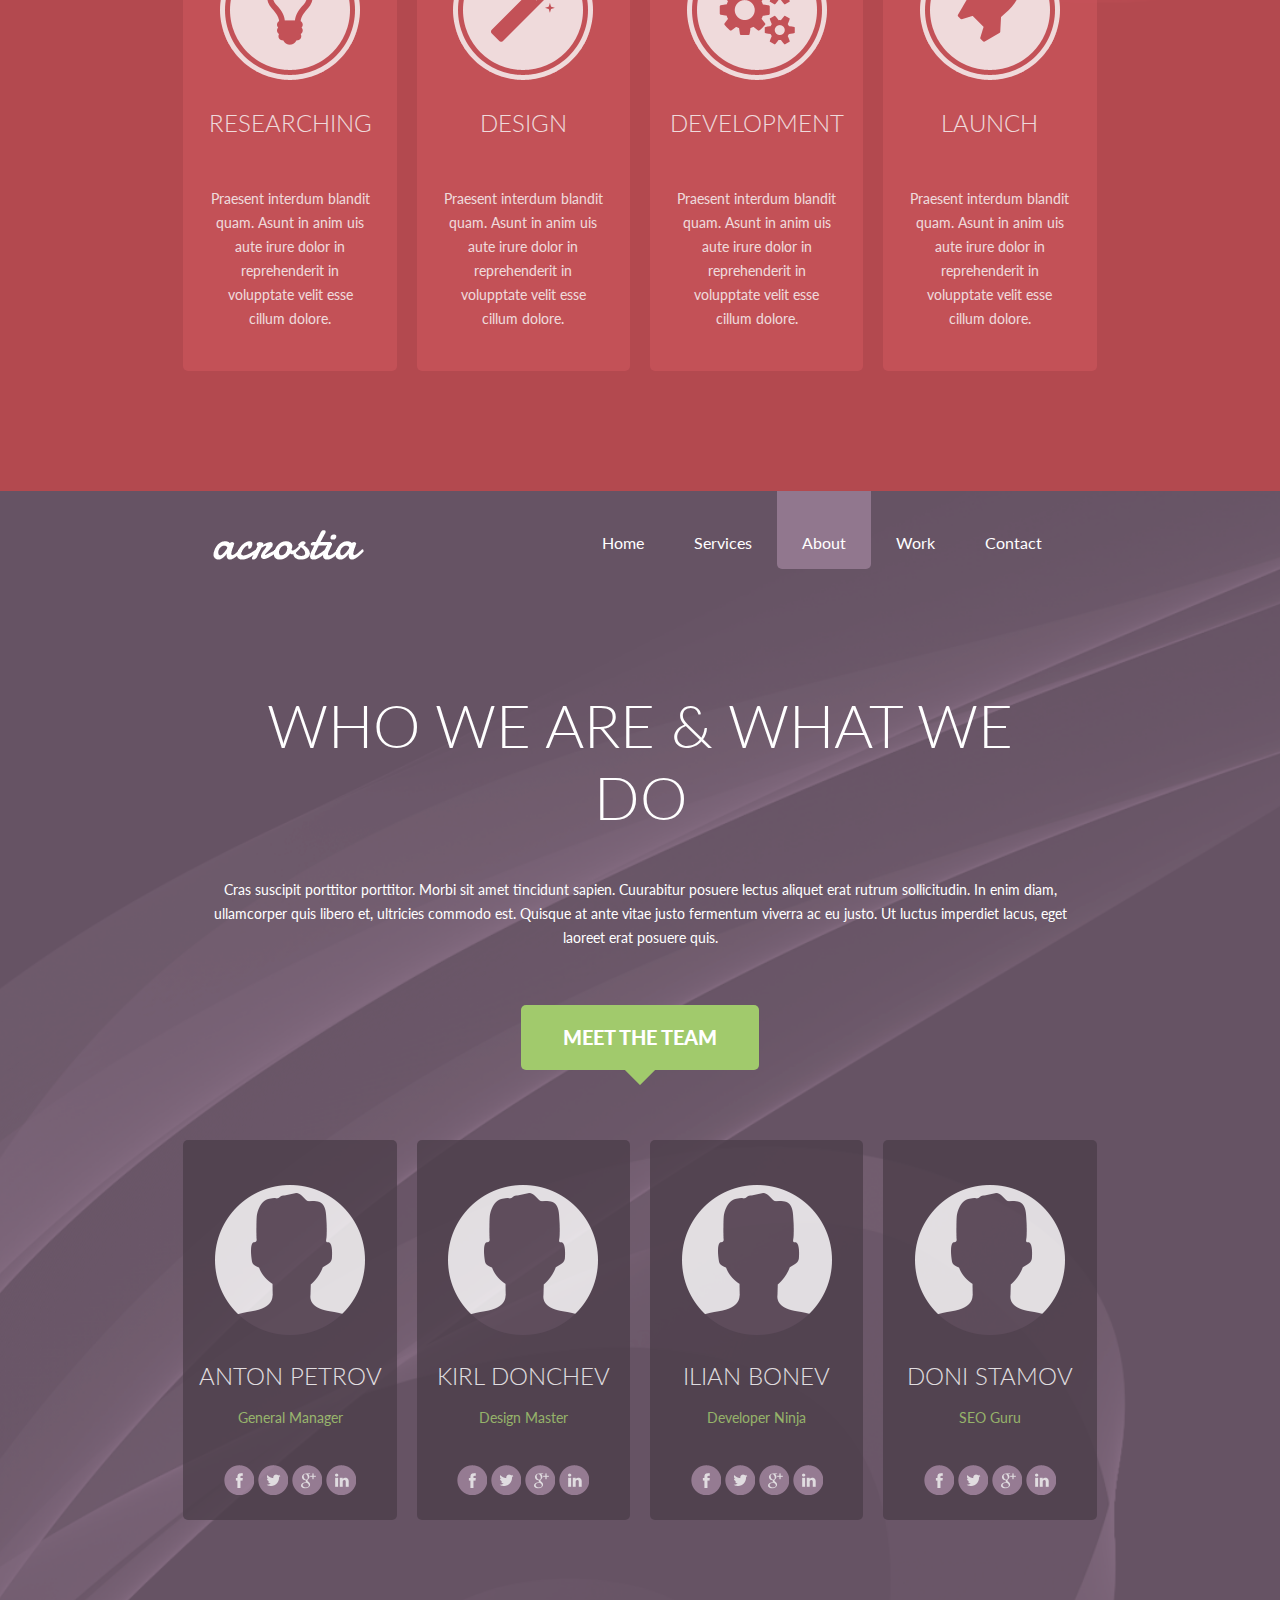
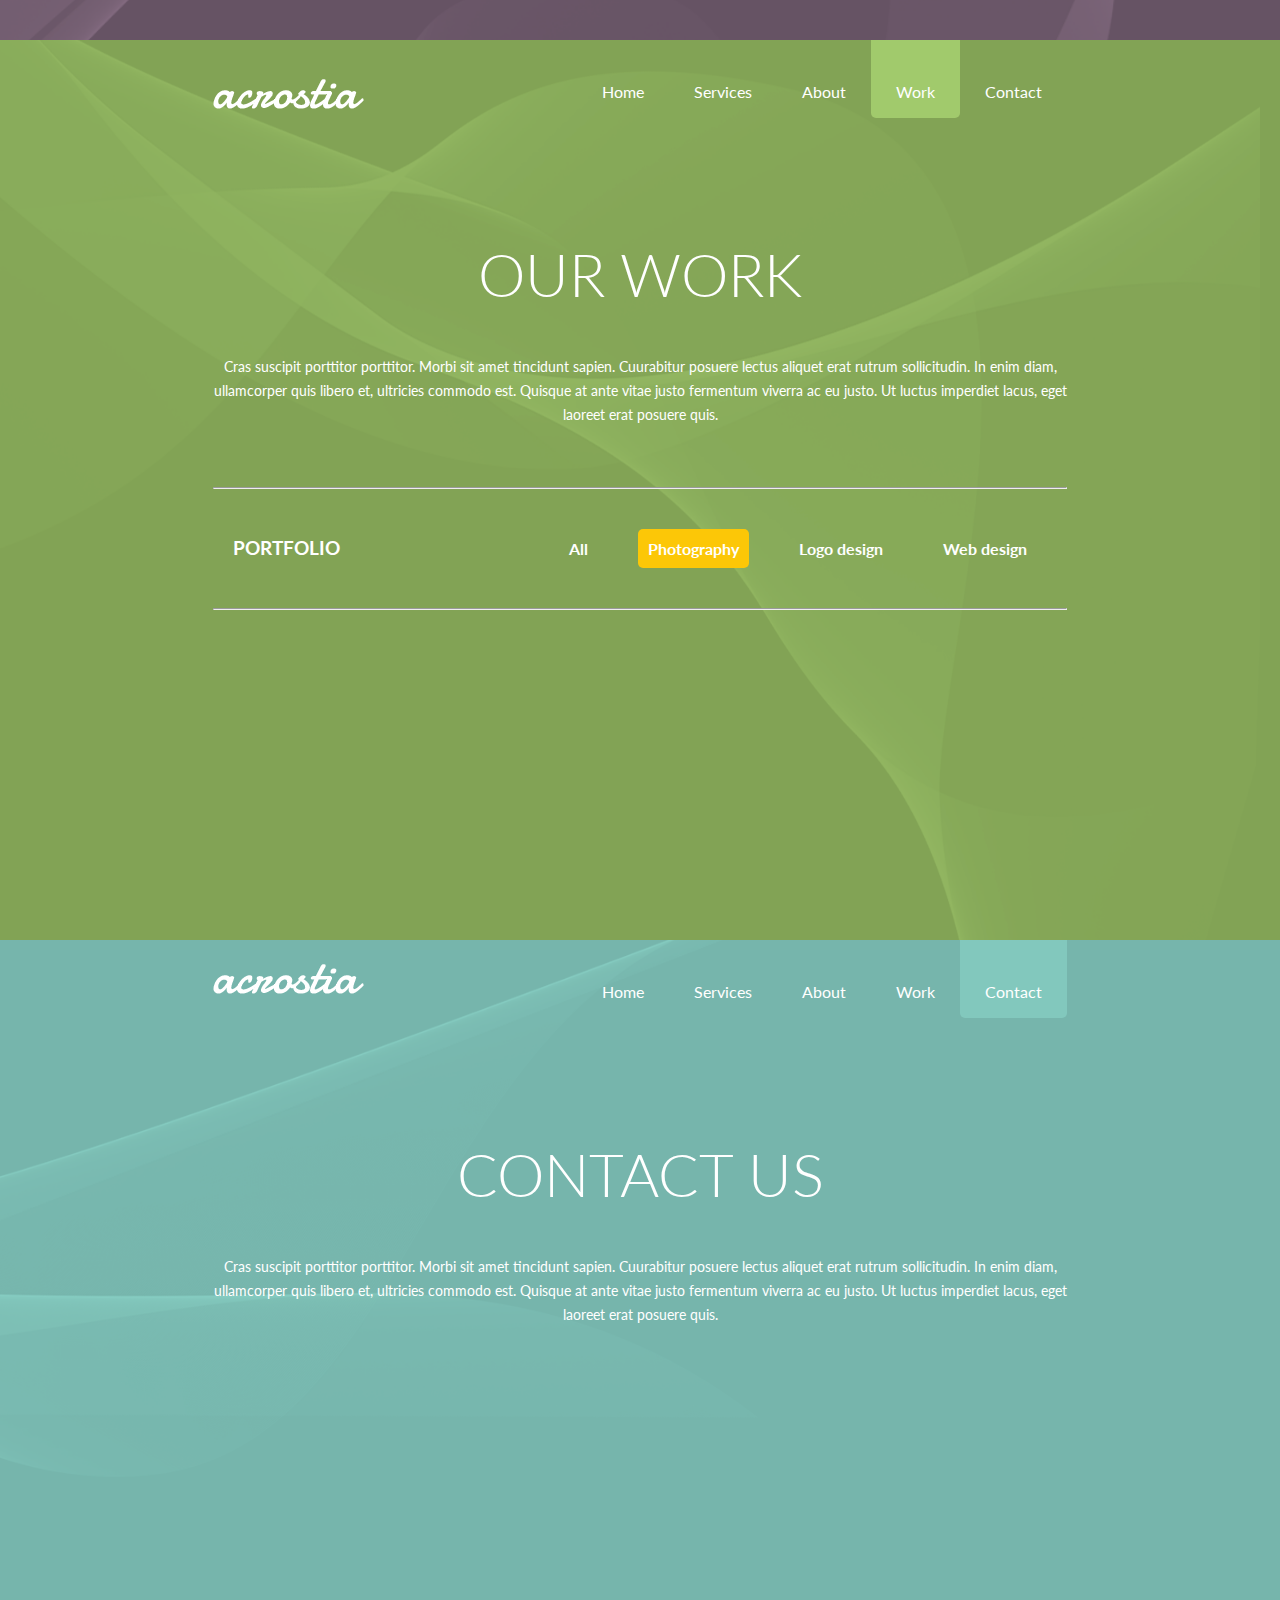
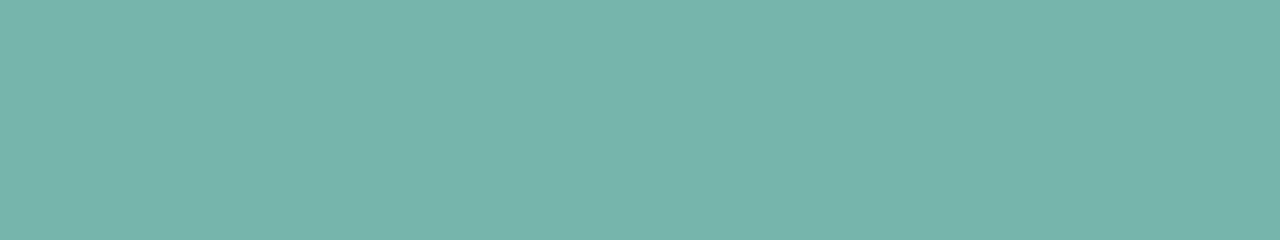
==== commit 4507d241: "push" ====
--- a/index.html
+++ b/index.html
@@ -3,7 +3,7 @@
 <head>
     <meta charset="UTF-8">
     <link rel="stylesheet" href="css/style.css">
-    <link href="https://fonts.googleapis.com/css?family=Lato" rel="stylesheet">
+    <link href="https://fonts.googleapis.com/css?family=Lato:300,400,700,900" rel="stylesheet">
     <title>Home - Acrostia</title>
     <script src="https://ajax.googleapis.com/ajax/libs/jquery/1.12.4/jquery.min.js"></script>
 </head>
@@ -25,9 +25,16 @@
         </header>
         
         <article id="phrase">
-            <p>Good ideas come first!</p>
-        </article>
-        
+           <article id="bolg">
+               <div id="first_text">
+                   <span id="upper_text">Good ideas</span>
+                   <br>come
+               </div>
+               <div id="second_text">
+                   first!
+               </div>
+           </article>
+        </article>      
     </section>
     
     <section id="page2" class="pag">
@@ -54,23 +61,23 @@
         <div class="part2">
             <article class="mini_art">
                 <img src="images/services/researching.png" alt="Research" class="img_services">
-                <h2>RESEARCHING</h2>
-                <p>Praesent interdum blandit quam. Asunt in anim uis aute irure dolor in reprehenderit in volupptate velit esse cillum dolore.</p>
+                <h2 class="h2_1">RESEARCHING</h2>
+                <p class="desc">Praesent interdum blandit quam. Asunt in anim uis aute irure dolor in reprehenderit in volupptate velit esse cillum dolore.</p>
             </article>
             <article class="mini_art">
                 <img src="images/services/design.png" alt="Design" class="img_services">
-                <h2>DESIGN</h2>
-                <p>Praesent interdum blandit quam. Asunt in anim uis aute irure dolor in reprehenderit in volupptate velit esse cillum dolore.</p>
+                <h2 class="h2_1">DESIGN</h2>
+                <p class="desc">Praesent interdum blandit quam. Asunt in anim uis aute irure dolor in reprehenderit in volupptate velit esse cillum dolore.</p>
             </article>
             <article class="mini_art">
                 <img src="images/services/development.png" alt="Development" class="img_services">
-                <h2>DEVELOPMENT</h2>
-                <p>Praesent interdum blandit quam. Asunt in anim uis aute irure dolor in reprehenderit in volupptate velit esse cillum dolore.</p>
+                <h2 class="h2_1">DEVELOPMENT</h2>
+                <p class="desc">Praesent interdum blandit quam. Asunt in anim uis aute irure dolor in reprehenderit in volupptate velit esse cillum dolore.</p>
             </article>
             <article class="mini_art">
                 <img src="images/services/launch.png" alt="Launch" class="img_services">
-                <h2>LAUNCH</h2>
-                <p>Praesent interdum blandit quam. Asunt in anim uis aute irure dolor in reprehenderit in volupptate velit esse cillum dolore.</p>
+                <h2 class="h2_1">LAUNCH</h2>
+                <p class="desc">Praesent interdum blandit quam. Asunt in anim uis aute irure dolor in reprehenderit in volupptate velit esse cillum dolore.</p>
             </article>
         </div> 
     </section>
@@ -96,32 +103,62 @@
             <p id="bigg">Meet the team</p>
         </div>
         
-        <div class="part2">
-            <article class="mini_art2">
-                <img src="images/about/base.png" alt="Research" class="img_about">
+        <div id="part2_2">
+           
+            <article class="mini_art2">
+                <div class="img_about"></div>
                 <h2 class="h2_2">ANTON PETROV</h2>
                 <p class="role">General Manager</p>
-                <div id="social_network">
-                    <img src="images/about/facebook.png" alt="Facebook">
-                    <img src="images/about/twitter.png" alt="Twitter">
-                    <img src="images/about/google.png" alt="Google+">
-                    <img src="images/about/linkedin.png" alt="LinkedIn">
-                </div>
-            </article>
-            <article class="mini_art2">
-                <img src="images/about/base.png" alt="Design" class="img_about">
+                    <div class="social_network" id="facebook">
+                    <a href="#"></a></div>
+                    <div class="social_network" id="twitter">
+                    <a href="#"></a></div>
+                    <div class="social_network" id="google">
+                    <a href="#"></a></div>
+                    <div class="social_network" id="linkedin">
+                    <a href="#"></a></div>
+            </article>
+            
+            <article class="mini_art2">
+                <div class="img_about"></div>
                 <h2 class="h2_2">KIRL DONCHEV</h2>
                 <p class="role">Design Master</p>
-            </article>
-            <article class="mini_art2">
-                <img src="images/about/base.png" alt="Development" class="img_about">
+                    <div class="social_network" id="facebook">
+                    <a href="#"></a></div>
+                    <div class="social_network" id="twitter">
+                    <a href="#"></a></div>
+                    <div class="social_network" id="google">
+                    <a href="#"></a></div>
+                    <div class="social_network" id="linkedin">
+                    <a href="#"></a></div>
+            </article>
+            
+            <article class="mini_art2">
+                <div class="img_about"></div>
                 <h2 class="h2_2">ILIAN BONEV</h2>
                 <p class="role">Developer Ninja</p>
-            </article>
-            <article class="mini_art2">
-                <img src="images/about/base.png" alt="Launch" class="img_about">
+                    <div class="social_network" id="facebook">
+                    <a href="#"></a></div>
+                    <div class="social_network" id="twitter">
+                    <a href="#"></a></div>
+                    <div class="social_network" id="google">
+                    <a href="#"></a></div>
+                    <div class="social_network" id="linkedin">
+                    <a href="#"></a></div>
+            </article>
+            
+            <article class="mini_art2">
+                <div class="img_about"></div>
                 <h2 class="h2_2">DONI STAMOV</h2>
                 <p class="role">SEO Guru</p>
+                    <div class="social_network" id="facebook">
+                    <a href="#"></a></div>
+                    <div class="social_network" id="twitter">
+                    <a href="#"></a></div>
+                    <div class="social_network" id="google">
+                    <a href="#"></a></div>
+                    <div class="social_network" id="linkedin">
+                    <a href="#"></a></div>
             </article>
         </div>
     </section>
@@ -145,6 +182,26 @@
             <h1>OUR WORK</h1>
             <p>Cras suscipit porttitor porttitor. Morbi sit amet tincidunt sapien. Cuurabitur posuere lectus aliquet erat rutrum sollicitudin. In enim diam, ullamcorper quis libero et, ultricies commodo est. Quisque at ante vitae justo fermentum viverra ac eu justo. Ut luctus imperdiet lacus, eget laoreet erat posuere quis.</p>
         </div>
+        <!-- !!!!!!!!!!!!!!!!!!!!!!!!!!!!!!!!!!!!!!!!!!!!!!!!! -->
+        <!-- !!!!!!!!!!!!!!!!!!!!!!!!!!!!!!!!!!!!!!!!!!!!!!!!! -->
+        <!-- !!!!!!!!!!!!!!!!!!!!!!!!!!!!!!!!!!!!!!!!!!!!!!!!! -->
+        <!-- !!!!!!!!!!!!!!!!!!!!!!!!!!!!!!!!!!!!!!!!!!!!!!!!! -->
+        <!-- !!!!!!!!!!!!!!!!!!!!!!!!!!!!!!!!!!!!!!!!!!!!!!!!! -->
+        <!-- !!!!!!!!!!!!!!!!!!!!!!!!!!!!!!!!!!!!!!!!!!!!!!!!! -->
+        <!-- !!!!!!!!!!!!!!!!!!!!!!!!!!!!!!!!!!!!!!!!!!!!!!!!! -->
+        <div class="part2_3">
+            <hr id="hr1">
+            <nav>
+                <h3>Portfolio</h3>
+                <ul class="menu2">
+                    <li><a href="#" class="item2">All</a></li>
+                    <li><a href="#" id="activep" class="item2">Photography</a></li>
+                    <li><a href="#" class="item2">Logo design</a></li>
+                    <li><a href="#" class="item2">Web design</a></li>
+                </ul>
+            </nav>
+            <hr id="hr2">
+        </div>
     </section>
     
     <section id="page5" class="pag">
--- a/css/style.css
+++ b/css/style.css
@@ -11,11 +11,17 @@
 body {
     width: 100%;
     height: 100%;
-    font-family: 'Lato';
+    font-family: 'Lato', sans-serif;
 }
 
 
 /*MENU*/
+
+header {
+    font-weight: 400;
+    z-index: 10;
+    position: relative;
+}
 
 nav {
     display: flex;
@@ -39,7 +45,6 @@
     color: rgb(255,255,255);
     padding: 42px 25px 17px 25px;
     display: block;
-        /*haut droite bas gauche*/
 }
 
 .item:hover {
@@ -122,48 +127,103 @@
     width: 100%;
 }
 
+/*SLOGAN*/
+
+#phrase {
+    display: flex;
+    justify-content: center;
+    align-content: center;
+    width: 100%;
+    height: 100vh;
+    position: absolute;
+    top: 0;
+    left: 0;
+    z-index: 1;
+}
+
+#bolg {
+    color: #74c7d5;
+    display: flex;
+    align-self: center;
+    background-color: rgba(255, 255, 255,0.302);
+    border-radius: 4px;
+    padding: 35px 40px;
+}
+
+#first_text {
+    justify-content: flex-start;
+    font-weight: 300;
+    font-size: 60px;
+    text-align: right;
+    line-height: 1;
+}
+
+#upper_text {
+    text-transform: uppercase;
+}
+
+#second_text {
+    justify-content: flex-end;
+    font-size: 140px;
+    text-transform: uppercase;
+    font-weight: 900;
+    position: relative;
+    bottom: 10px;
+    line-height: 1;
+}
+
 /*PAGES 1 & 2 & 3*/
 
-
-#phrase {
-  
-}
-
 .part1 {
-    margin: 2.4% 1%;
-    padding: 1.6%;
+    padding-top: 120px;
     color: rgb(255,255,255);
     text-align: center;
     font-size: 14px;
 }
 
 h1 {
-    margin-bottom: 0.9%;
+    padding-bottom: 45px;
+    font-size: 60px;
+    font-weight: 300;
 }
 
 #big {
-    margin-bottom: 28px;
+    padding-bottom: 25px;
     font-size: 20px;
     text-transform: uppercase;
+    font-weight: 400;
 }
 
 #bigg {
     font-size: 20px;
+    font-weight: 900;
     text-transform: uppercase;
     background-color: rgb(161, 202, 108);
-    padding: 0.3% 2.8%;
+    padding: 15px 42px;
     justify-content: center;
     text-align: center;
     display: inline-block;
     border-radius: 5px;
-    margin-top: 1.2%;
+    margin-top: 55px;
+    position: relative;
+}
+
+#bigg::after {
+    content: '';
+    width: 30px;
+    height: 15px;
+    top: 100%;
+    background: url('../images/about/fleche.png') no-repeat;
+    position: absolute;
+    left: calc(50% - 15px);
 }
 
 #lighter {
     color: rgba(255,255,255,0.5);
 }
 
-.part2 {
+#part2_2 {
+    margin-top: 70px;
     left: 15.6%;
     right: 15.6%;
     display:flex;
@@ -171,6 +231,19 @@
     justify-content: center;
     text-align: center;
     color: rgb(255, 255, 255);
+    padding-bottom: 120px;
+}
+
+.part2 {
+    padding-top: 120px; 
+    left: 15.6%;
+    right: 15.6%;
+    display:flex;
+    align-items: center;
+    justify-content: center;
+    text-align: center;
+    color: rgb(255, 255, 255);
+    padding-bottom: 120px;
 }
 
 .mini_art {
@@ -183,6 +256,10 @@
     flex: 1 0 auto;
 }
 
+.mini_art:first-child {
+    margin-left: 0;
+}
+
 .mini_art2 {
     border-radius: 5px;
     background-color: rgb(77, 63, 75);
@@ -193,28 +270,143 @@
     flex: 1 0 auto;
 }
 
+.mini_art2:first-child {
+    margin-left: 0;
+}
+
 .img_services {
     margin-top: 40px;
     margin-bottom: 25px;
 }
 
 .img_about {
-    margin-top: 45px;
-    margin-bottom: 26px;
-}
-
-h2 {
-    margin-bottom: 40px;
+    background: url(../images/about/base.png);
+    width: 150px;
+    height: 150px;
+    text-align: center;
+    margin: 45px auto 26px auto;
+    z-index: 1;
+}
+
+.img_about:hover {
+    background: url(../images/about/hover.png);
+    z-index: 2;
+}
+
+.h2_1 {
+    font-weight: 300;
 }
 
 .h2_2 {
     margin-bottom: 16px;
+    font-weight: 300;
 }
 
 .role {
     color: rgb(161, 202, 108);
+    font-weight: 400;
+    padding-bottom: 35px;
+}
+
+.img_about:hover ~ .role {
+    color: #ff8973;
+}
+
+.desc {
+    padding: 50px 25px 40px 25px;
+    font-weight: 400;
 }
 
 p {
-    
-}+    line-height: 1.714;
+    font-size: 14px;
+    font-weight: 400;
+}
+
+
+.social_network {
+    display: inline-block;
+    width: 30px;
+    height: 30px;
+}
+
+#facebook {
+    background: url(../images/about/facebook.png) 0 0 no-repeat; 
+}
+
+#facebook:hover {
+    background-position: 0 -30px;
+}
+
+#twitter {
+    background: url(../images/about/twitter.png) 0 0 no-repeat; 
+}
+
+#twitter:hover {
+    background-position: 0 -30px;
+}
+
+#google {
+    background: url(../images/about/google.png) 0 0 no-repeat; 
+}
+
+#google:hover {
+    background-position: 0 -30px;
+}
+
+#linkedin {
+    background: url(../images/about/linkedin.png) 0 0 no-repeat; 
+}
+
+#linkedin:hover {
+    background-position: 0 -30px;
+}
+
+/*PAGE 4*/
+
+#hr1 {
+    margin-top: 60px;
+    margin-bottom: 40px;
+}
+
+#hr2 {
+    top: 40px;
+    position: relative;
+}
+
+h3 {
+    text-transform: uppercase;
+    color: rgb(255,255,255);
+    padding-left: 20px;
+    font-weight: 700;
+}
+
+.menu2 {
+    list-style-type: none;
+    display:flex;
+    align-items: center;
+    justify-content: flex-end;
+}
+
+.menu2:last-child {
+    margin-right: 30px;
+}
+
+.item2 {
+    text-decoration: none;
+    border-radius: 5px;
+    color: rgb(255,255,255);
+    padding: 10px;
+    display: block;
+    margin-left: 40px;
+    font-weight: 700;
+}
+
+.item2:hover {
+    background-color: #fcc707;
+}
+
+#activep {
+    background-color: #fcc707;
+}
+
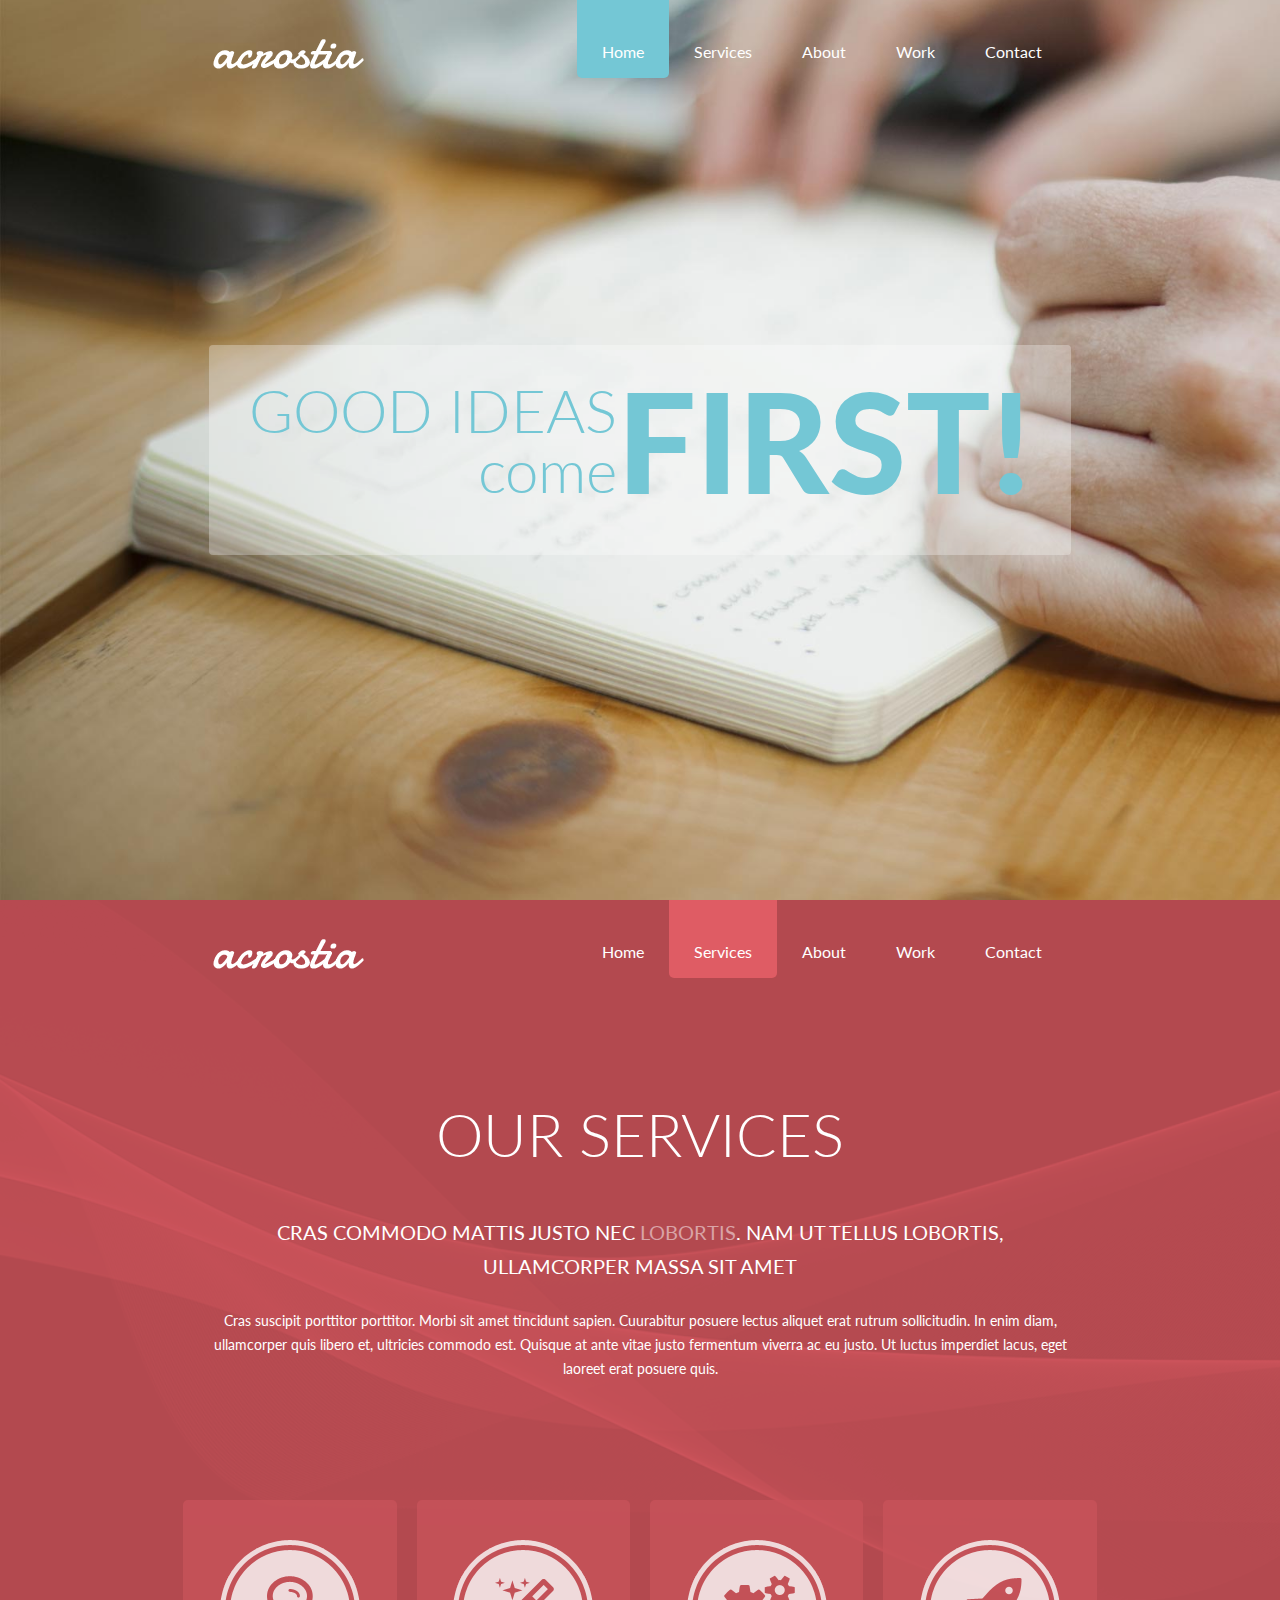
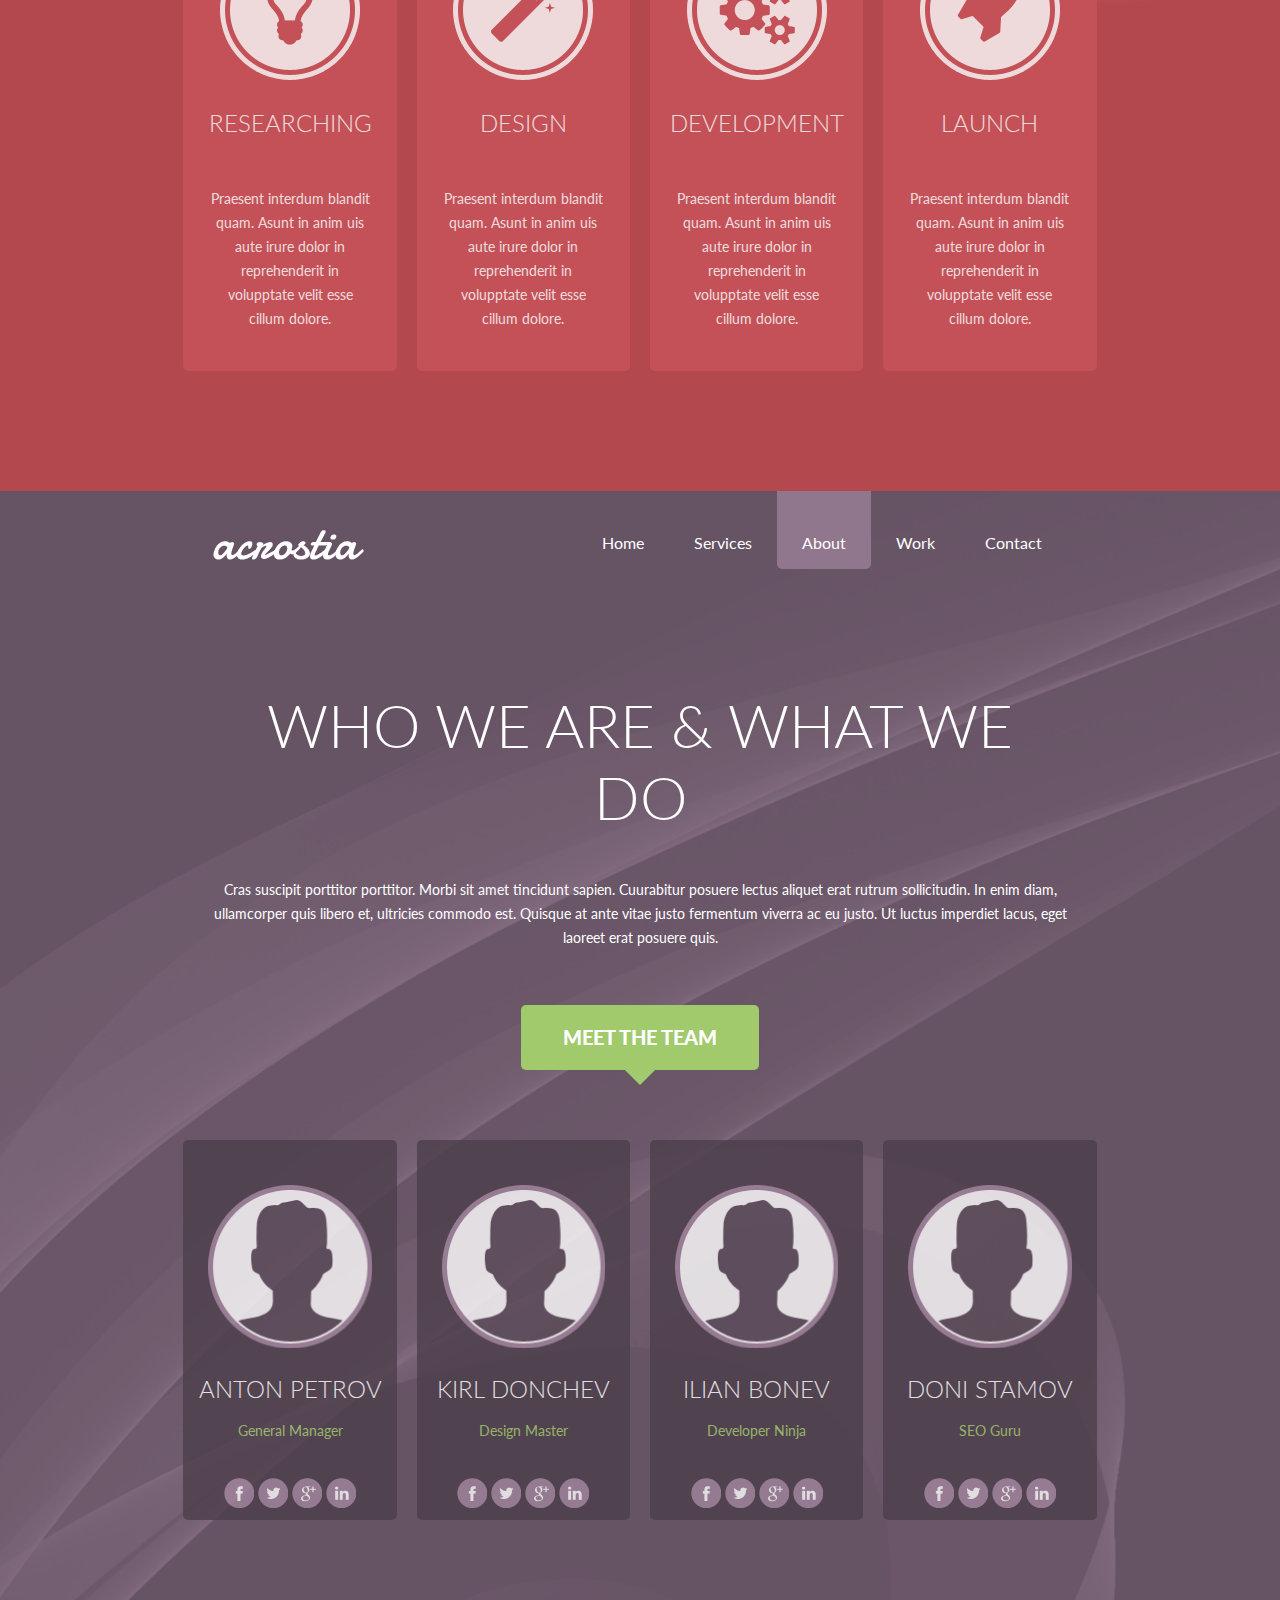
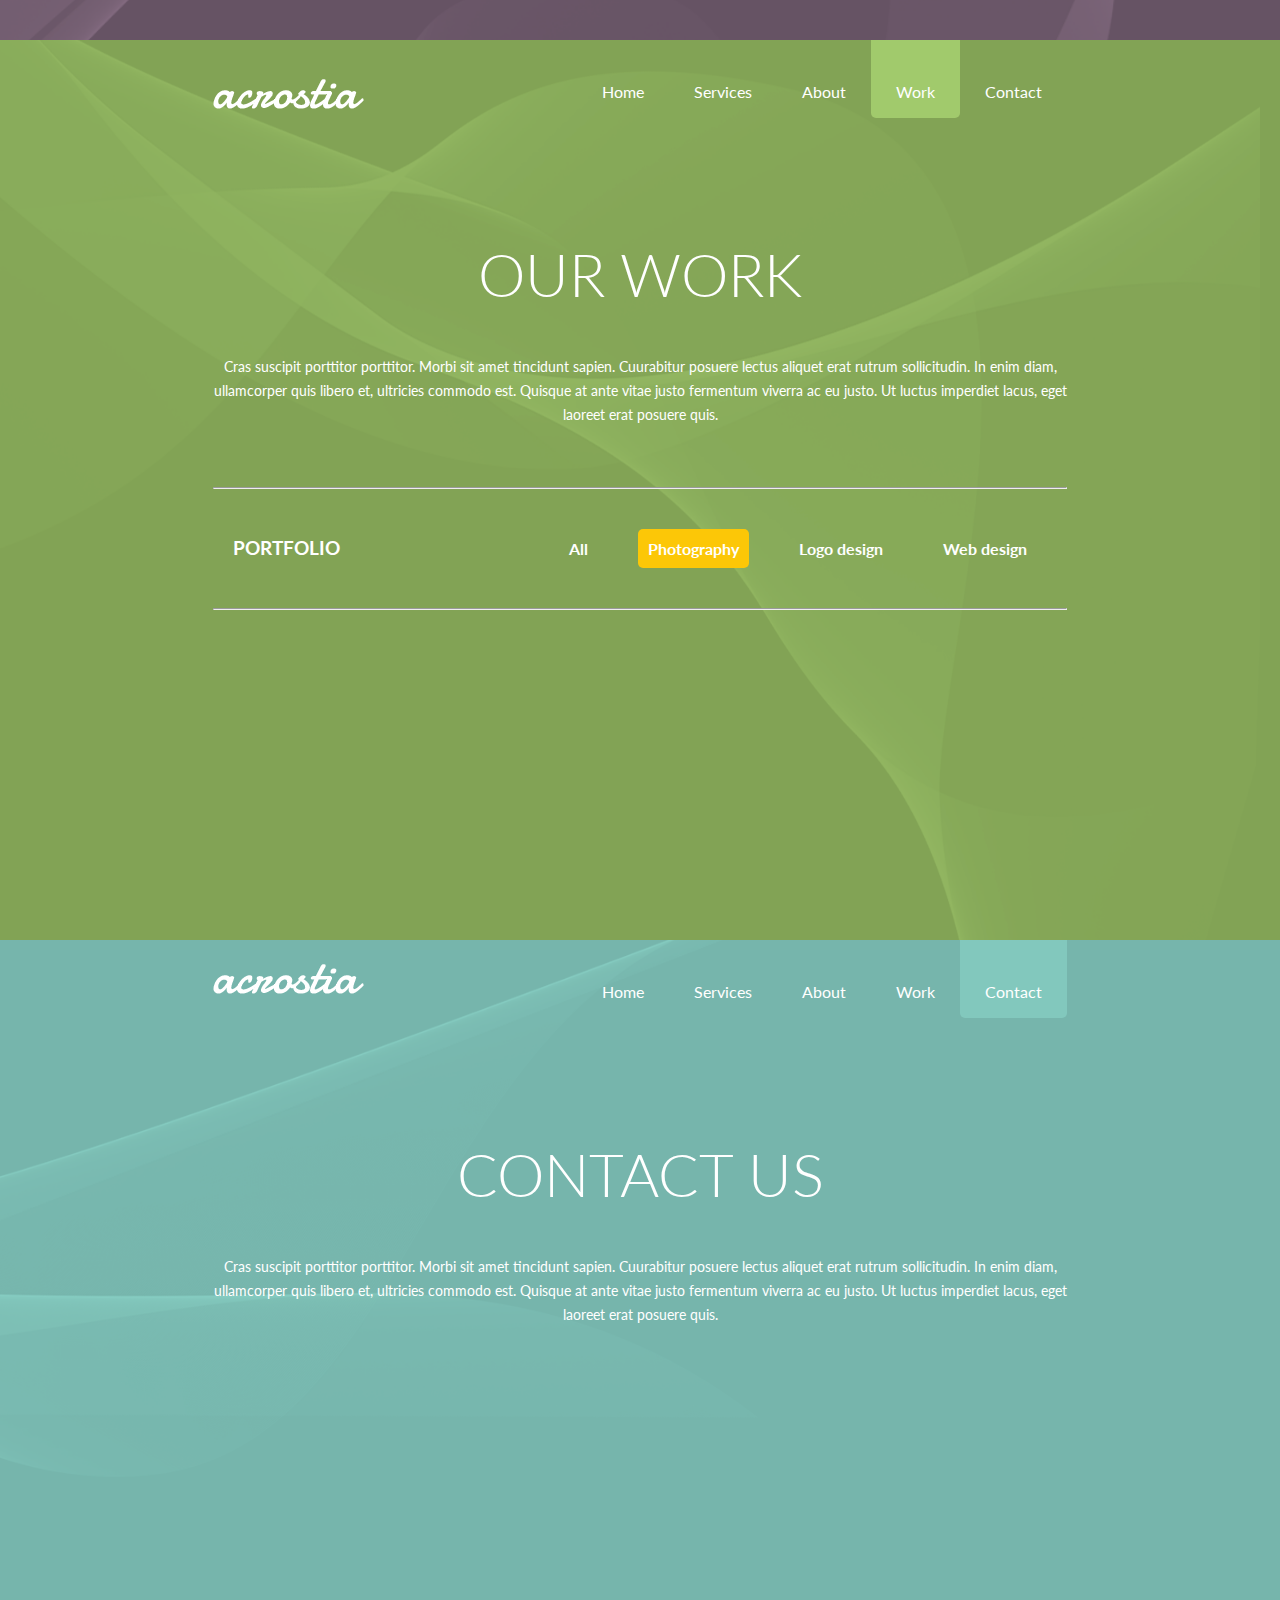
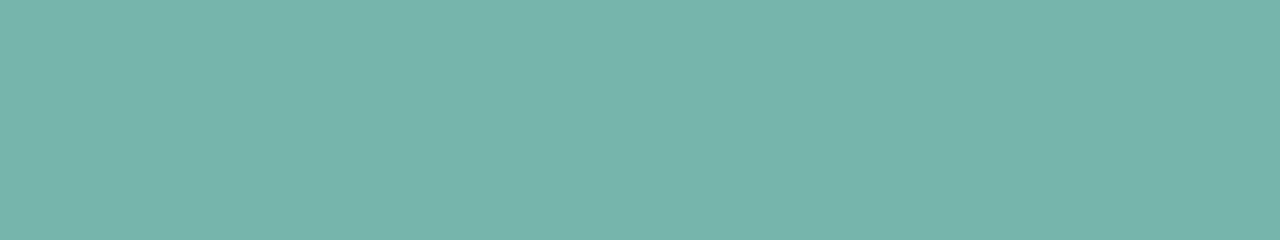
==== commit 1e8ddccc: "img" ====
--- a/index.html
+++ b/index.html
@@ -201,6 +201,9 @@
                 </ul>
             </nav>
             <hr id="hr2">
+            <article id="photographies">
+                
+            </article>
         </div>
     </section>
     
--- a/css/style.css
+++ b/css/style.css
@@ -281,8 +281,8 @@
 
 .img_about {
     background: url(../images/about/base.png);
-    width: 150px;
-    height: 150px;
+    width: 163.5px;
+    height: 163.5px;
     text-align: center;
     margin: 45px auto 26px auto;
     z-index: 1;
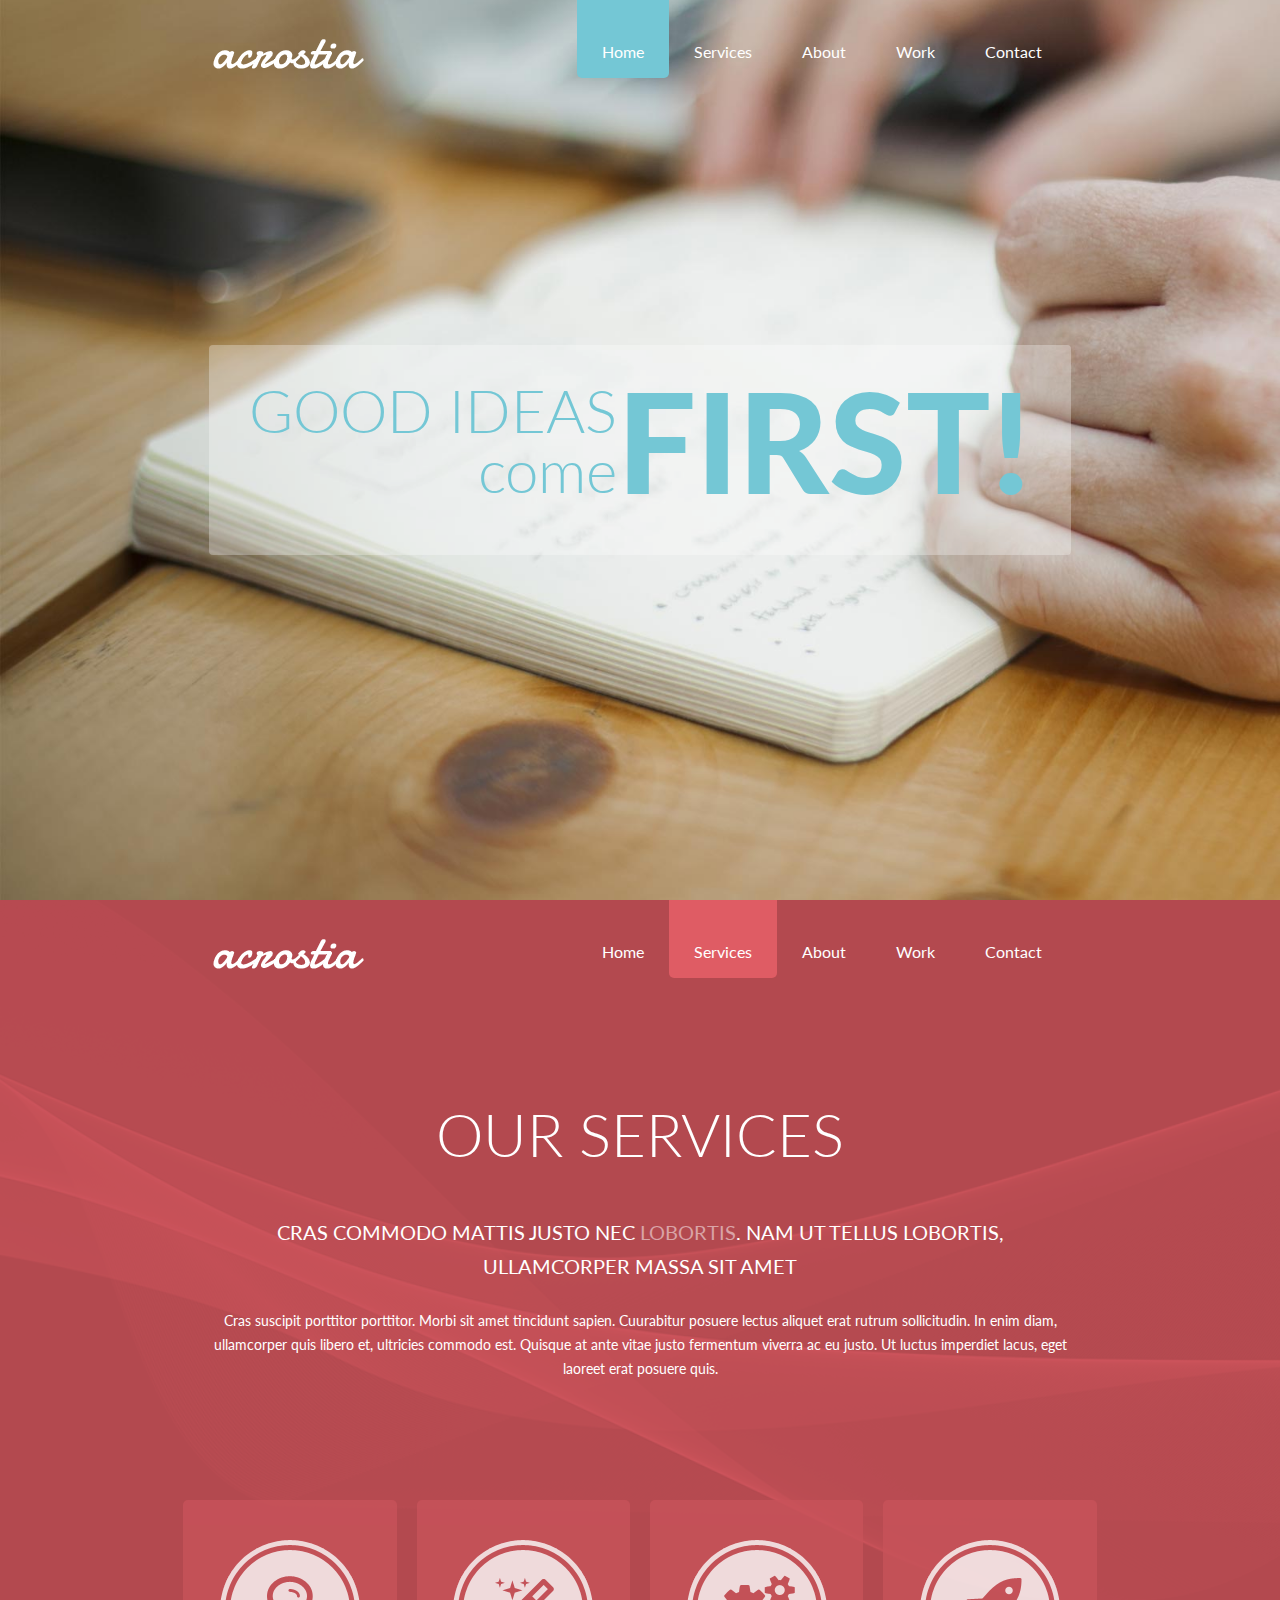
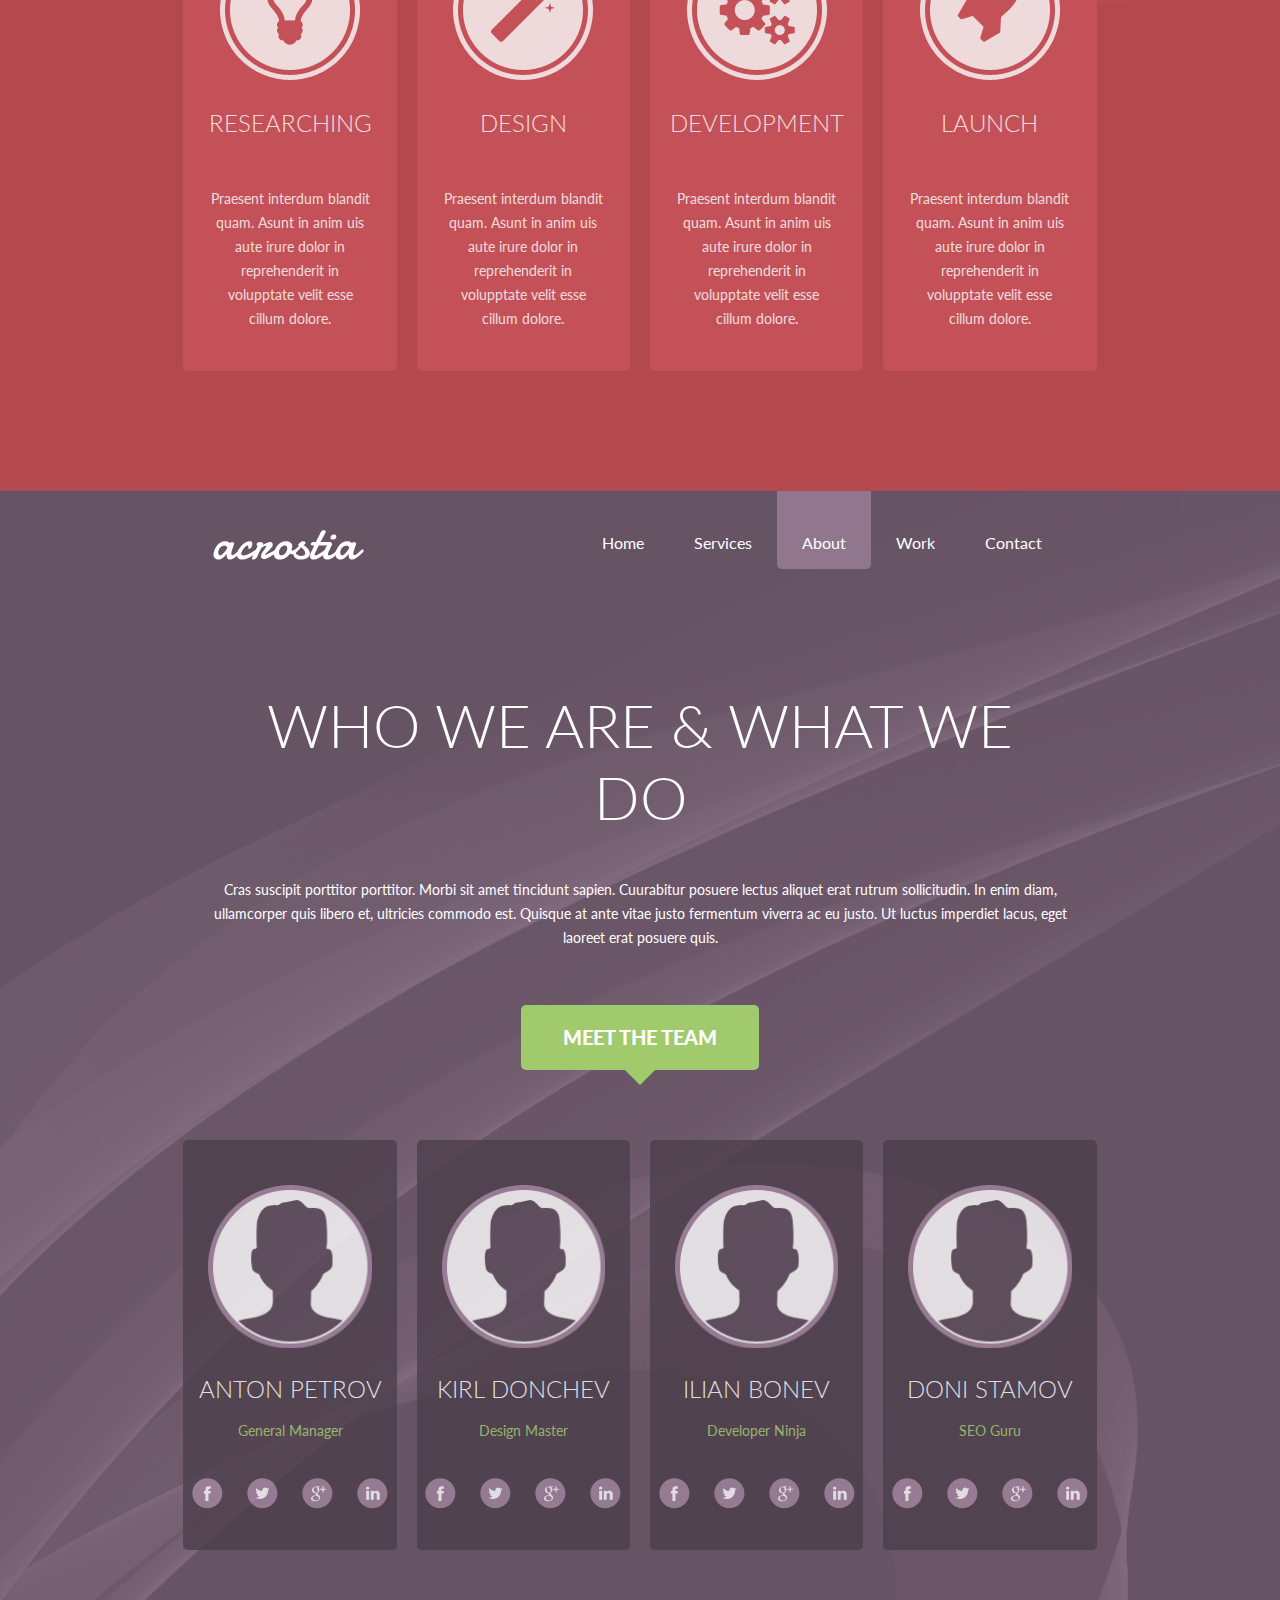
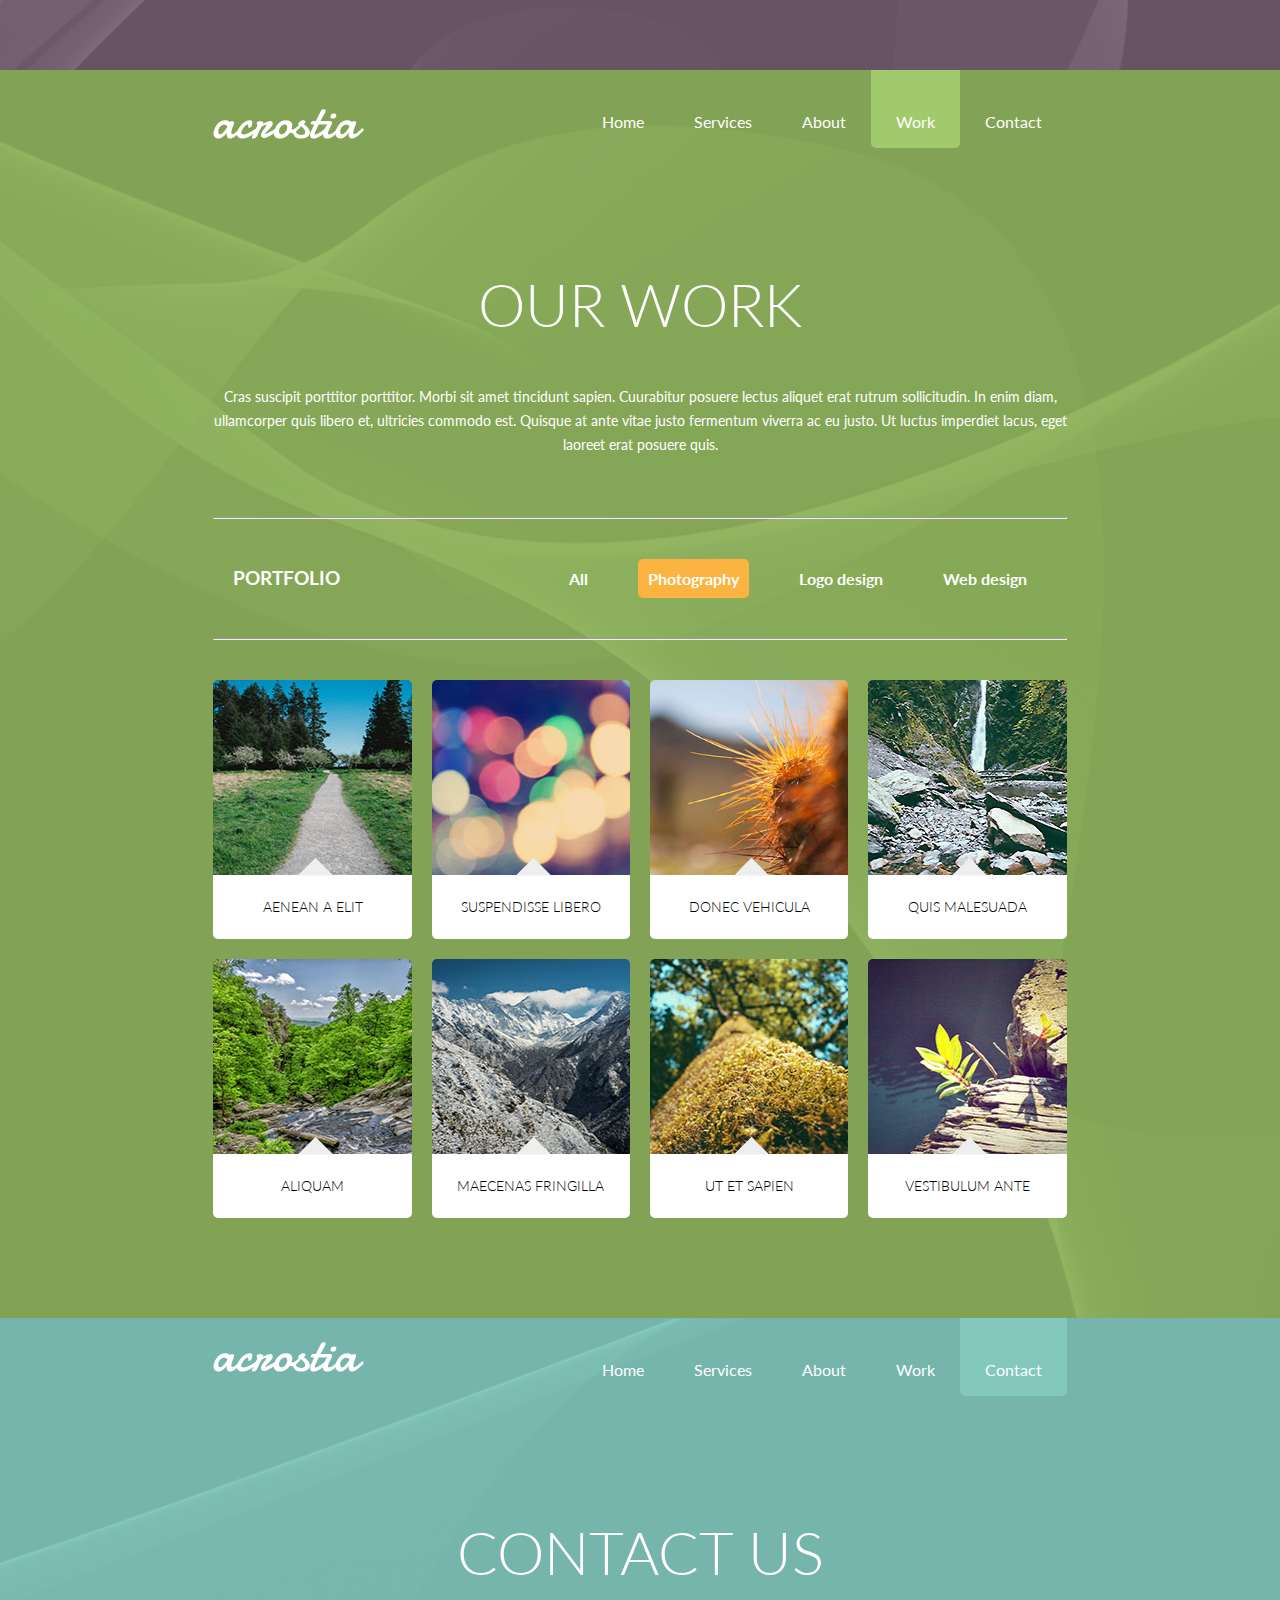
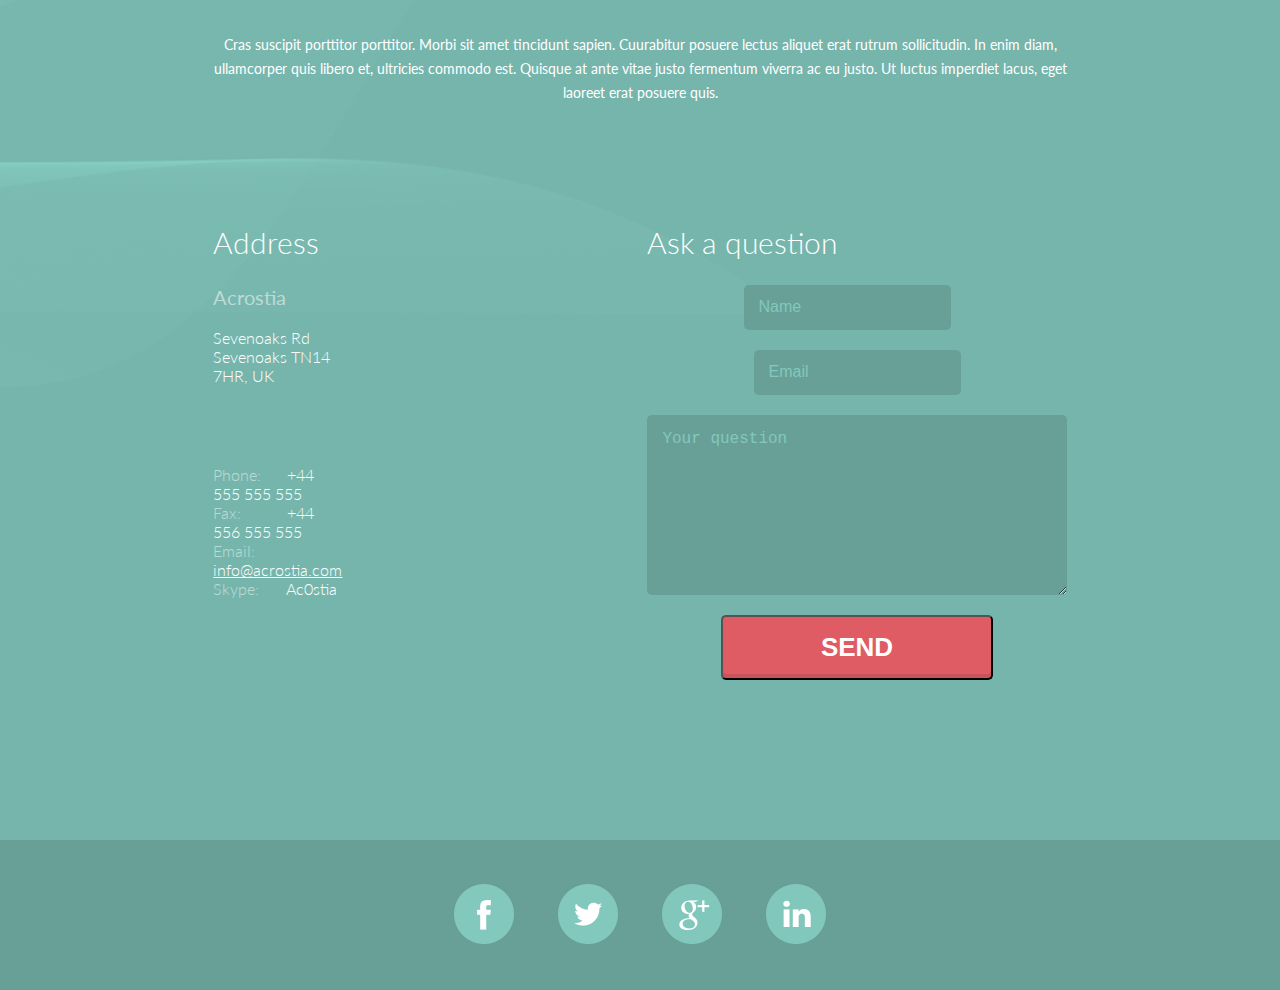
==== commit 68479e20: "finish_pc" ====
--- a/index.html
+++ b/index.html
@@ -189,7 +189,6 @@
         <!-- !!!!!!!!!!!!!!!!!!!!!!!!!!!!!!!!!!!!!!!!!!!!!!!!! -->
         <!-- !!!!!!!!!!!!!!!!!!!!!!!!!!!!!!!!!!!!!!!!!!!!!!!!! -->
         <!-- !!!!!!!!!!!!!!!!!!!!!!!!!!!!!!!!!!!!!!!!!!!!!!!!! -->
-        <div class="part2_3">
             <hr id="hr1">
             <nav>
                 <h3>Portfolio</h3>
@@ -201,10 +200,52 @@
                 </ul>
             </nav>
             <hr id="hr2">
-            <article id="photographies">
-                
-            </article>
-        </div>
+            
+            <div id="photo">
+               <article class="photographies">
+                    <article class="image_portfolio">
+                    <div class="portfolio"id="back1"></div>
+                    <p class="text_img">aenean a elit</p>
+                    </article>
+                    <article class="image_portfolio">
+                    <div class="portfolio"id="back5"></div>
+                    <p class="text_img">aliquam</p>
+                    </article>
+                </article>
+            
+                <article class="photographies">
+                    <article class="image_portfolio">
+                    <div class="portfolio"id="back2"></div>
+                    <p class="text_img">suspendisse libero</p>
+                    </article>
+                    <article class="image_portfolio">
+                    <div class="portfolio"id="back6"></div>
+                    <p class="text_img">maecenas fringilla</p>
+                    </article>
+                </article>
+            
+                <article class="photographies">
+                    <article class="image_portfolio">
+                    <div class="portfolio" id="back3"></div>
+                    <p class="text_img">donec vehicula</p>
+                    </article>
+                    <article class="image_portfolio">
+                    <div class="portfolio"id="back7"></div>
+                    <p class="text_img">ut et sapien</p>
+                    </article>
+                </article>
+            
+                <article class="photographies">
+                    <article class="image_portfolio">
+                    <div class="portfolio"id="back4"></div>
+                    <p class="text_img">quis malesuada</p>
+                    </article>
+                    <article class="image_portfolio">
+                    <div class="portfolio"id="back8"></div>
+                    <p class="text_img">vestibulum ante</p>
+                    </article>
+                </article>
+            </div>
     </section>
     
     <section id="page5" class="pag">
@@ -226,11 +267,45 @@
             <h1>CONTACT US</h1>
             <p>Cras suscipit porttitor porttitor. Morbi sit amet tincidunt sapien. Cuurabitur posuere lectus aliquet erat rutrum sollicitudin. In enim diam, ullamcorper quis libero et, ultricies commodo est. Quisque at ante vitae justo fermentum viverra ac eu justo. Ut luctus imperdiet lacus, eget laoreet erat posuere quis.</p>
         </div>
-    </section>
-    
-    <section id="page6">
-        
-    </section>
+        
+        <article id="part2_4">
+            <section id="infos">
+                <div id="coord">
+                    <div class="address">Address</div>
+                    <div id="firm">Acrostia</div>
+                    Sevenoaks Rd <br>
+                    Sevenoaks TN14 7HR, UK
+                    <section id="coo">
+                        <div><div class="titles">Phone:</div> +44 555 555 555</div>
+                        <div><div class="titles">Fax:</div> +44 556 555 555</div>
+                        <div><div class="titles">Email:</div><a href="#" id="mail">info@acrostia.com</a></div>
+                        <div><div class="titles">Skype:</div> Ac0stia</div>
+                    </section>
+                </div>
+                <section id="map">
+                    <iframe src="https://www.google.com/maps/embed?pb=!1m18!1m12!1m3!1d2492.0552049805774!2d0.1289908153780727!3d51.34689547960918!2m3!1f0!2f0!3f0!3m2!1i1024!2i768!4f13.1!3m3!1m2!1s0x47d8acb9eaa1409b%3A0xd5cae951fd6cbcd7!2sSevenoaks+Rd%2C+Halstead%2C+Sevenoaks+TN14+7HR%2C+UK!5e0!3m2!1sen!2sfr!4v1519288414548" width="260" height="220" frameborder="0" style="border:0" allowfullscreen></iframe>
+                </section>
+            </section>
+            <section id="form">
+                <div class="address">Ask a question</div>
+                <form action="/" method="post" id="formula">
+                    <input type="text" placeholder="Name" class="field">
+                    <input type="text" placeholder="Email" id="no_margin" class="field">
+                    <textarea id="text_area" cols="30" rows="10" placeholder="Your question"></textarea>
+                    <button type="submit" class="button">SEND</button>
+                </form>
+            </section>
+        </article>
+    </section>
+    <footer>
+        <article id="logo_footer">
+            <img class="foot" src="images/contact/big_facebook.png" alt="facebook">
+            <img class="foot" src="images/contact/big_twitter.png" alt="twitter">
+            <img class="foot" src="images/contact/big_google.png" alt="google">
+            <img class="foot" src="images/contact/big_linkedin.png" alt="Linkedin">
+        </article>
+    </footer>
+<section id="page6"></section>
 </body>
 <script type="text/javascript" src="js/jquery.scrollTo.min.js"></script>
 <script type="text/javascript" src="js/controls.js"></script>
--- a/css/style.css
+++ b/css/style.css
@@ -14,6 +14,23 @@
     font-family: 'Lato', sans-serif;
 }
 
+@keyframes test{
+  0%{
+    transform: scale(1);
+  }    
+  25%{
+    transform: scale(0.9);
+  }
+  50%{
+    transform: scale(1);
+  }
+  75%{
+    transform: scale(1.1);
+  }
+  100%{
+    transform: scale(1);
+  }
+}
 
 /*MENU*/
 
@@ -48,7 +65,10 @@
 }
 
 .item:hover {
-    
+    border-bottom-left-radius: 5px;
+    border-bottom-right-radius: 5px;
+    background-color: rgba(255, 255, 255, 0.1);
+    transition: all 1s ease-out;
 }
 
 #active1 {
@@ -268,6 +288,7 @@
     margin-left: 20px;
     width: 25%;
     flex: 1 0 auto;
+    padding-bottom: 30px;
 }
 
 .mini_art2:first-child {
@@ -277,6 +298,11 @@
 .img_services {
     margin-top: 40px;
     margin-bottom: 25px;
+}
+
+.img_services:hover {
+    animation : test 2s linear infinite;
+    transform-origin: 50% 50%;
 }
 
 .img_about {
@@ -326,50 +352,56 @@
 
 .social_network {
     display: inline-block;
-    width: 30px;
-    height: 30px;
+    align-items: center;
+    width: 31px;
+    height: 31px;
 }
 
 #facebook {
-    background: url(../images/about/facebook.png) 0 0 no-repeat; 
+    background: url(../images/about/facebook.png) 0 0 no-repeat;
+    padding-left: 20px;
 }
 
 #facebook:hover {
-    background-position: 0 -30px;
+    background-position: 0 -31px;
 }
 
 #twitter {
-    background: url(../images/about/twitter.png) 0 0 no-repeat; 
+    background: url(../images/about/twitter.png) 0 0 no-repeat;
+    padding-left: 20px;
 }
 
 #twitter:hover {
-    background-position: 0 -30px;
+    background-position: 0 -31px;
 }
 
 #google {
-    background: url(../images/about/google.png) 0 0 no-repeat; 
+    background: url(../images/about/google.png) 0 0 no-repeat;
+    padding-left: 20px;
 }
 
 #google:hover {
-    background-position: 0 -30px;
+    background-position: 0 -31px;
 }
 
 #linkedin {
-    background: url(../images/about/linkedin.png) 0 0 no-repeat; 
+    background: url(../images/about/linkedin.png) 0 0 no-repeat;
 }
 
 #linkedin:hover {
-    background-position: 0 -30px;
+    background-position: 0 -31px;
 }
 
 /*PAGE 4*/
 
 #hr1 {
+    color: rgb(148, 185, 99);
     margin-top: 60px;
     margin-bottom: 40px;
 }
 
 #hr2 {
+    color: rgb(148, 185, 99);
     top: 40px;
     position: relative;
 }
@@ -403,10 +435,334 @@
 }
 
 .item2:hover {
-    background-color: #fcc707;
+    background-color: rgba(251,179,66, 0.8);
+    transition: all 1s ease-out;
 }
 
 #activep {
-    background-color: #fcc707;
-}
-
+    background-color: #fbb342;
+}
+
+#back1 {
+    background: url(../images/work/Portfolio1.jpg);
+    background-position: center center;
+}
+
+#back1:hover {
+    background: url(../images/work/plus.png), url(../images/work/Portfolio1.jpg);
+    background-position: center center; 
+}
+
+#back2 {
+    background: url(../images/work/Portfolio2.jpg);
+    background-position: center center;
+    z-index: 1;
+}
+
+#back2:hover {
+    background: url(../images/work/plus.png), url(../images/work/Portfolio2.jpg);
+    background-position: center; 
+    z-index: 2;
+}
+
+#back3 {
+    background: url(../images/work/Portfolio3.jpg) no-repeat;
+    background-size: cover;
+    background-position: center center;
+}
+
+#back3:hover {
+    background: url(../images/work/plus.png),
+    url(../images/work/Portfolio3.jpg);
+    background-position: center; 
+    z-index: 2;
+}
+
+#back4 {
+    background: url(../images/work/Portfolio4.jpg);
+    background-position: center center;
+}
+
+#back4:hover {
+    background: url(../images/work/plus.png), url(../images/work/Portfolio4.jpg);
+    background-position: center; 
+    z-index: 2;
+}
+
+#back5 {
+    background: url(../images/work/Portfolio5.jpg);
+    background-position: center center;
+}
+
+#back5:hover {
+    background: url(../images/work/plus.png), url(../images/work/Portfolio5.jpg);
+    background-position: center; 
+    z-index: 2;
+}
+
+#back6 {
+    background: url(../images/work/Portfolio6.jpg);
+    background-position: center center;
+}
+
+#back6:hover {
+    background: url(../images/work/plus.png), url(../images/work/Portfolio6.jpg);
+    background-position: center; 
+    z-index: 2;
+}
+
+#back7 {
+    background: url(../images/work/Portfolio7.jpg);
+    background-position: center center;
+}
+
+#back7:hover {
+    background: url(../images/work/plus.png), url(../images/work/Portfolio7.jpg);
+    background-position: center; 
+    z-index: 2;
+}
+
+#back8 {
+    background: url(../images/work/Portfolio8.jpg);
+    background-position: center center;
+}
+
+#back8:hover {
+    background: url(../images/work/plus.png), url(../images/work/Portfolio8.jpg);
+    background-position: center; 
+    z-index: 2;
+}
+
+#photo {
+    padding-top: 80px;
+    padding-bottom: 100px;
+    left: 15.6%;
+    margin-left: -20px;
+    right: 15.6%;
+    display: flex;
+}
+
+.photographies {
+    width: 25%;
+    flex: 1 0 auto;
+    align-items: center;
+    justify-content: center;
+}
+
+.image_portfolio {
+    margin-left: 20px;
+}
+
+.image_portfolio:first-child {
+    margin-bottom: 20px;
+}
+
+.portfolio {
+    width: 100%;
+    height: 200px;
+    border-radius: 5px;
+}
+
+.text_img {
+    text-transform: uppercase;
+    background-color: rgb(255,255,255);
+    text-align: center;
+    margin-top: -5px;
+    padding-top: 20px;
+    padding-bottom: 20px;
+    font-weight: 300;
+    border-bottom-left-radius: 5px;
+    border-bottom-right-radius: 5px;
+    position: relative;
+}
+
+.text_img::before {
+    content: '';
+    width: 35px;
+    height: 18px;
+    bottom: 97.5%;
+    background: url('../images/work/fleche.png') no-repeat;
+    position: absolute;
+    left: calc(50% - 15px);
+}
+
+/*PAGE CONTACT*/
+
+#part2_4 {
+    padding-top: 120px;
+    padding-bottom: 160px;
+    display: flex;
+    justify-content: space-between;
+    align-content: flex-start;
+}
+
+.address {
+    display: block;
+    color: rgb(255,255,255);
+    font-weight: 300;
+    font-size: 30px;
+    padding-bottom: 25px;
+}
+
+#firm {
+    display: block;
+    color: rgb(255,255,255);
+    font-size: 20px;
+    opacity: 0.5;
+    font-weight: 400;
+    padding-bottom: 19px;
+}
+
+.titles {
+    display: inline-block;
+    color: rgb(255,255,255);
+    font-size: 16px;
+    opacity: 0.5;
+    font-weight: 300;
+    width: 70px;
+}
+
+#coord {
+    color: rgb(255,255,255);
+    font-size: 16px;
+    font-weight: 300;
+}
+
+#map {
+    width: 260px;
+    padding-left: 45px;
+    display: flex;
+}
+
+#map > iframe {
+    align-self: flex-end;
+}
+
+#mail {
+    color: white;
+}
+
+#coo {
+    color: rgb(255,255,255);
+    padding-top: 80px;
+}
+
+#part2_4 > section {
+    flex-basis: 50%;
+}
+
+#infos {
+    display: flex;
+    justify-content: center;
+    align-content: flex-end;
+    align-self: flex-start;
+}
+
+#form {
+    
+}
+
+#formula {
+    display: flex;
+    flex-flow: row wrap;
+    justify-content: center;
+}
+
+.field {
+    background: #68A097;
+    border: none;
+    outline: none;
+    border-radius: 5px;
+    padding: 15px;
+    margin-right: 20px;
+    margin-bottom: 20px;
+}
+
+#no_margin {
+    margin-right: 0;
+}
+
+.field:focus {
+    background: rgb(255,255,255);
+}
+
+#text_area {
+    height: 150px;
+    background: #68A097;
+    border: none;
+    outline: none;
+    border-radius: 5px;
+    padding: 15px;
+}
+
+#text_area:focus {
+    background: rgb(255,255,255);
+}
+
+input {
+    flex-basis: calc(50% - 40px);
+}
+
+textarea {
+    flex-basis: 100%;
+}
+
+.button {
+    font-size: 26px;
+    margin-top: 20px;
+    padding: 15px 98px;
+    background: rgb(223, 92, 100);
+    border-radius: 5px;
+    box-shadow: inset 0px -4px 0px 0px rgba(178, 74, 80, 0.5);
+    color: rgb(255,255,255);
+    font-weight: 700;
+}
+
+.button:hover {
+    opacity: 0.8;
+}
+
+::placeholder {
+    opacity: 1;
+    color: #82C8BD;
+    font-size: 16px;
+    font-weight: 300;
+}
+
+:-ms-input-placeholder {
+    color: #82C8BD;
+}
+
+::-ms-input-placeholder {
+    color: #82C8BD;
+}
+
+/*Footer*/
+
+footer {
+    background-color: rgb(104, 160, 151);
+    position: absolute;
+    height: 150px;
+    width: 100%;   
+    display: flex;
+    justify-content: center;
+    align-content: center;
+}
+
+#logo_footer {
+    margin: auto;
+}
+
+.foot {
+    margin-left: 40px;
+}
+
+.foot:first-child {
+    margin: 0;
+}
+
+.foot:hover {
+    opacity: 0.6;
+    transition: all 1s ease-out;
+    transform: rotate(360deg);
+}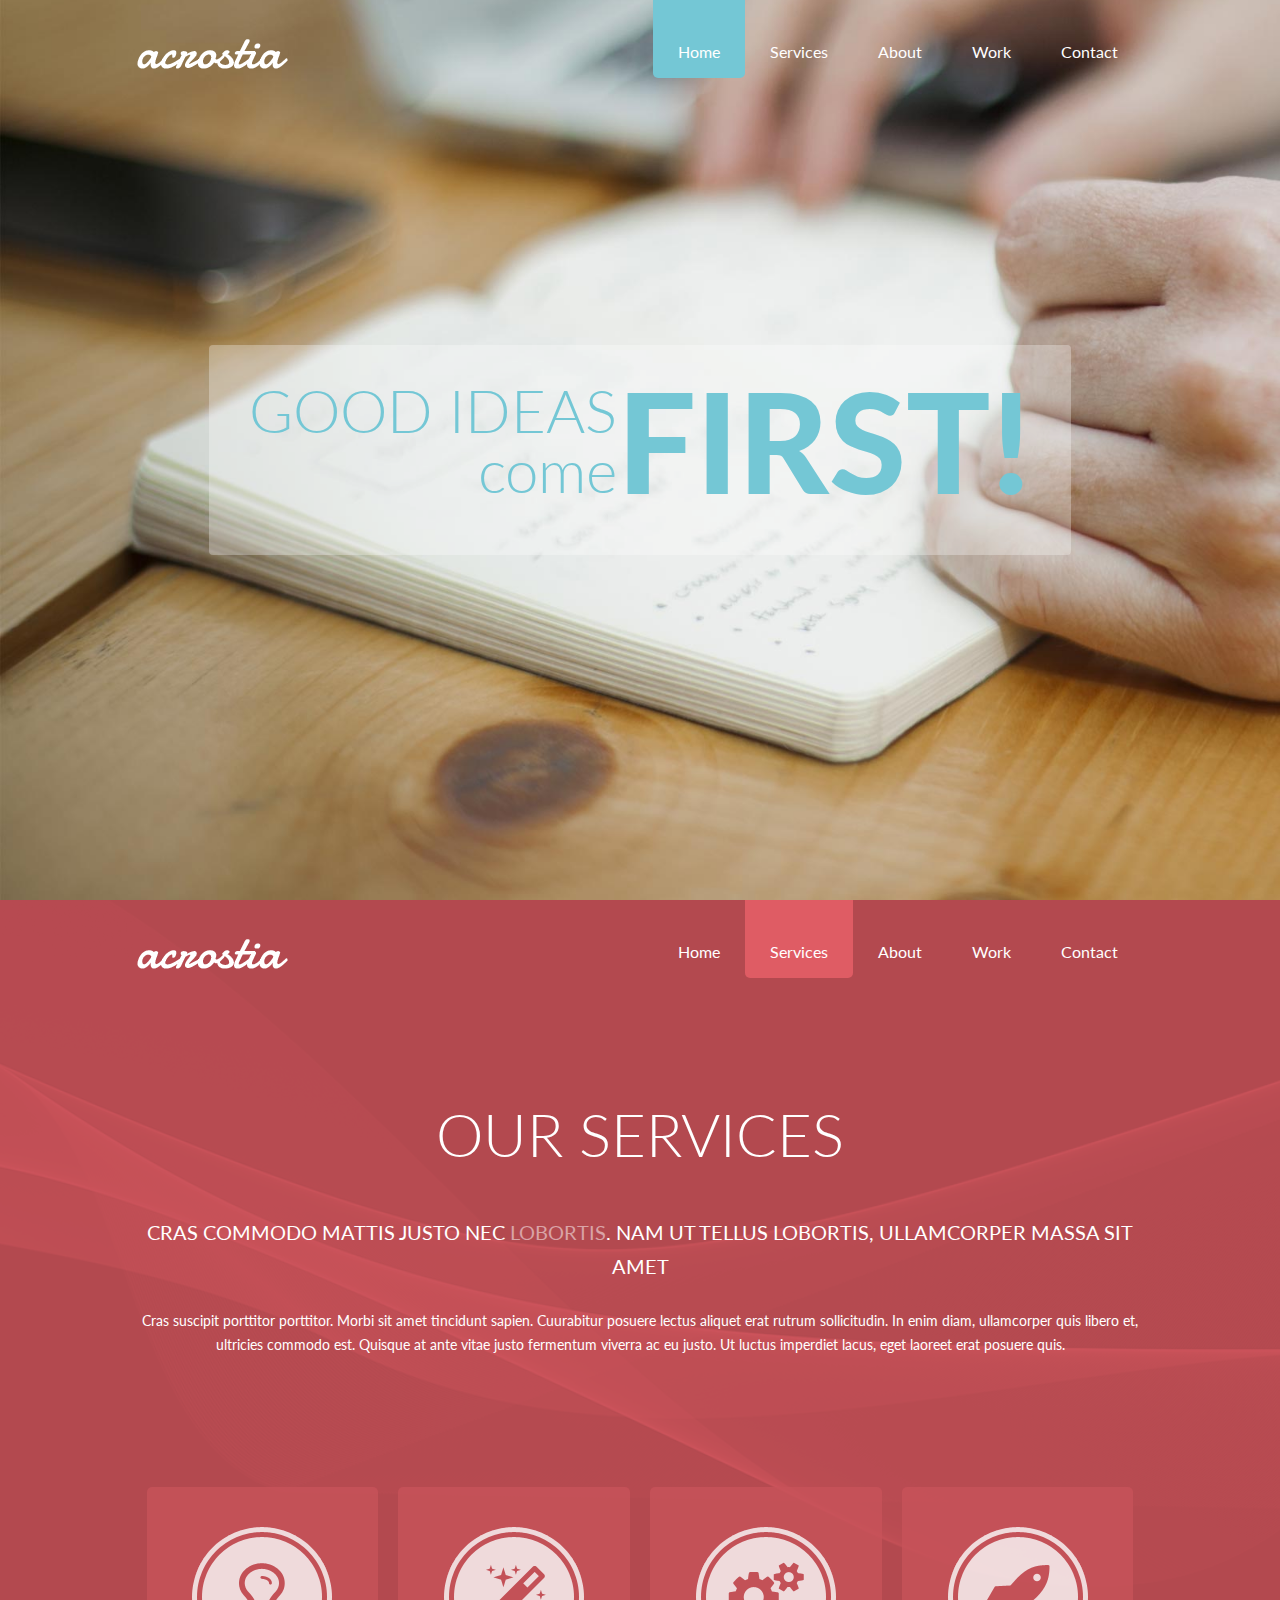
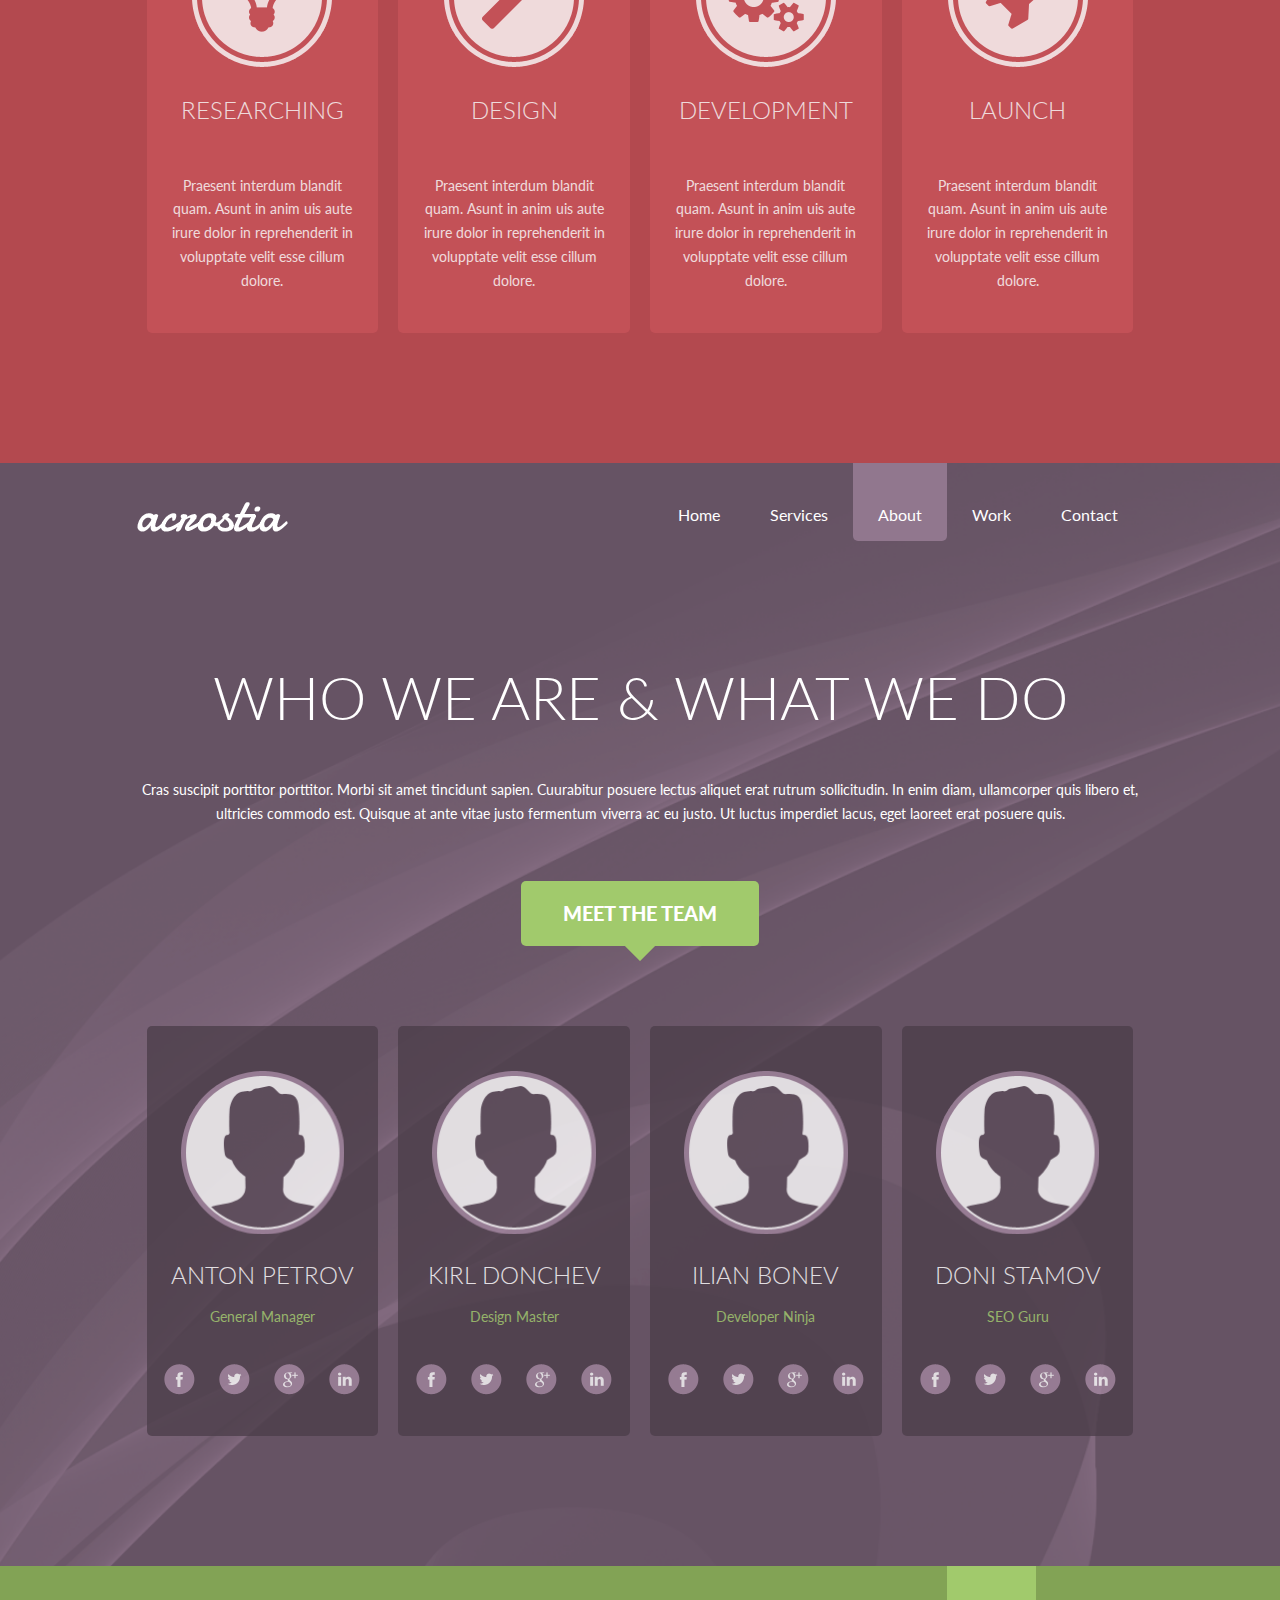
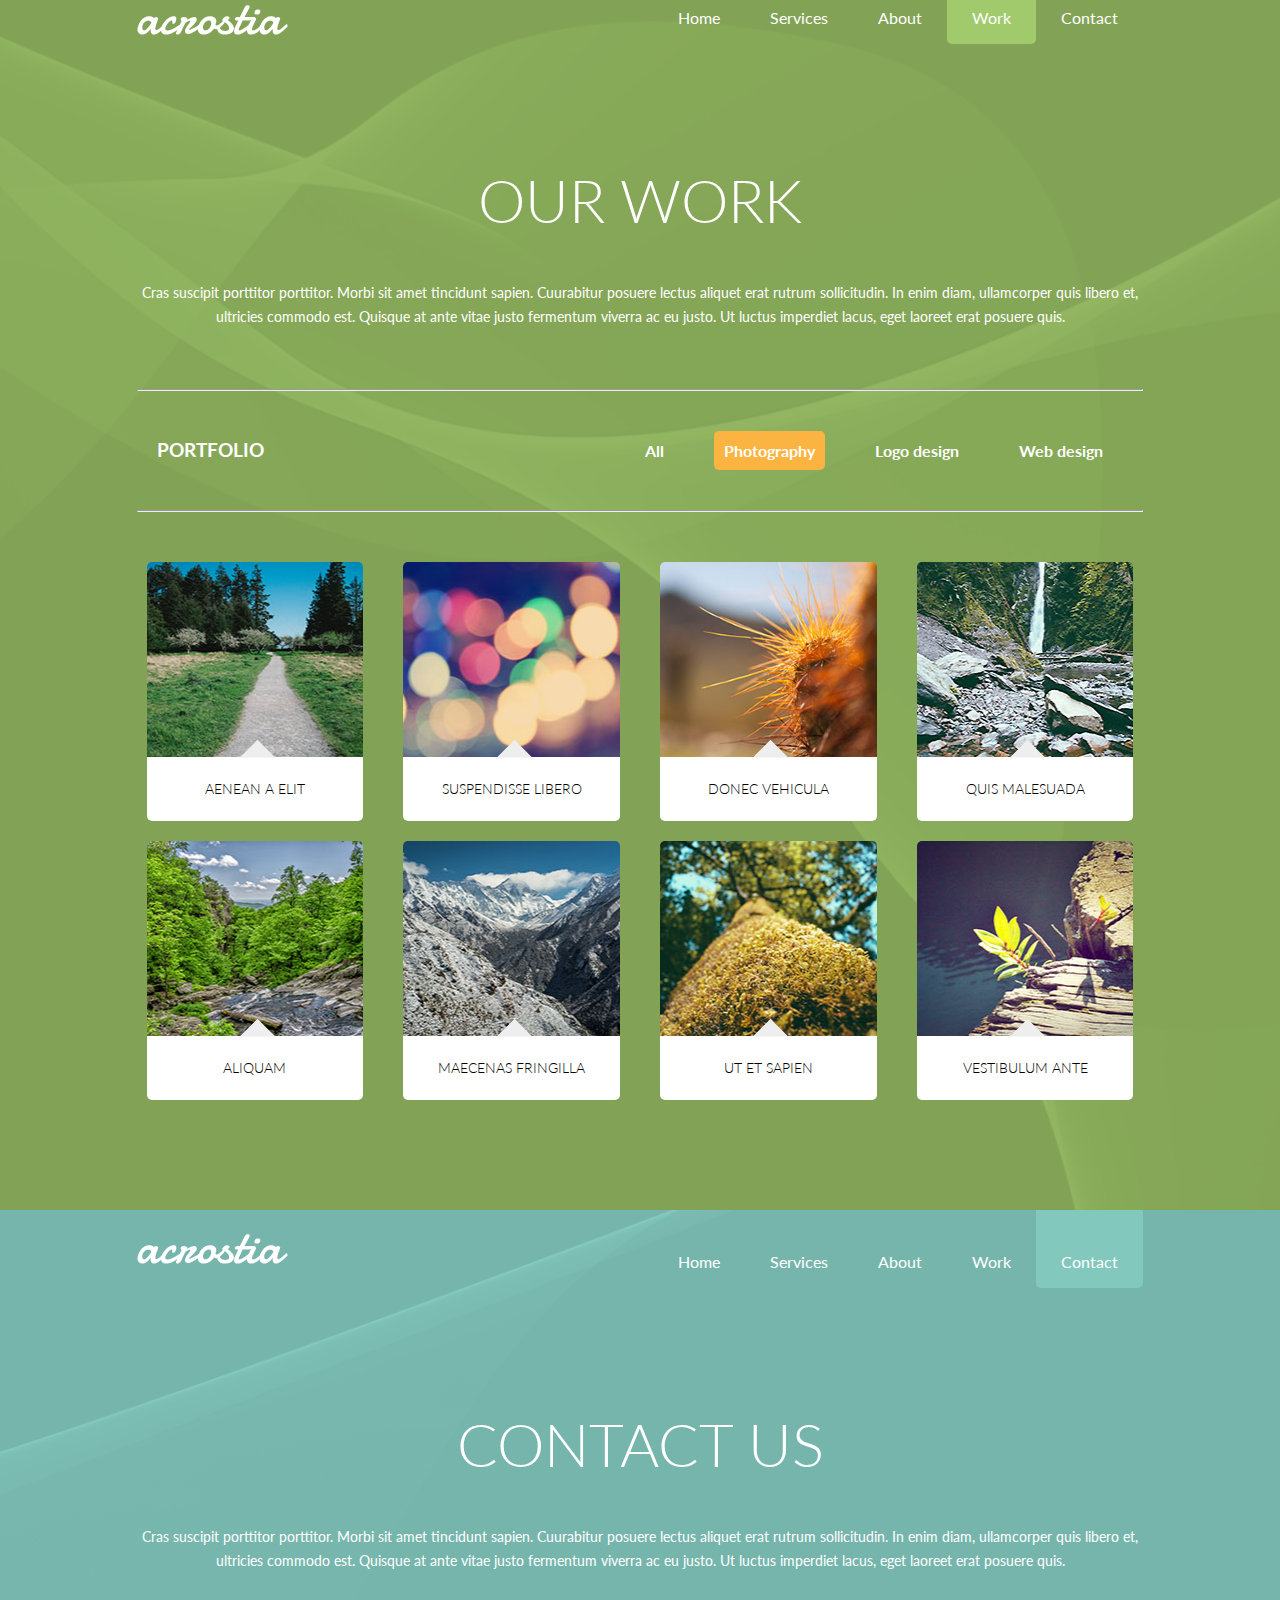
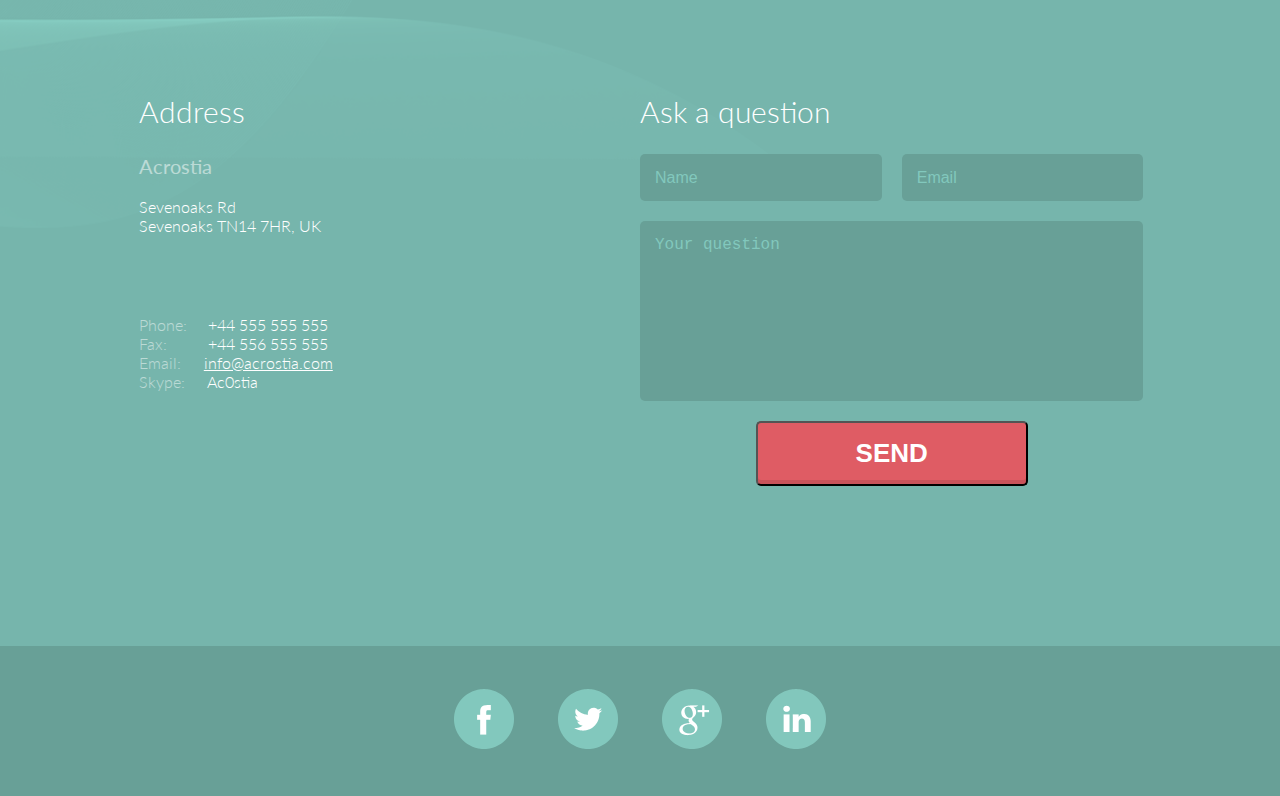
==== commit c412689f: "almost there" ====
--- a/index.html
+++ b/index.html
@@ -2,8 +2,11 @@
 <html lang="en">
 <head>
     <meta charset="UTF-8">
-    <link rel="stylesheet" href="css/style.css">
     <link href="https://fonts.googleapis.com/css?family=Lato:300,400,700,900" rel="stylesheet">
+    <link rel="stylesheet" href="css/phone.css">
+    <link rel="stylesheet" media="screen and (min-width: 600px)" href="css/tablet.css">
+    <link rel="stylesheet" media="screen and (min-width: 1200px)" href="css/style.css">
+    <link rel="stylesheet" media="screen and (min-width: 1600px)" href="css/big.css">
     <title>Home - Acrostia</title>
     <script src="https://ajax.googleapis.com/ajax/libs/jquery/1.12.4/jquery.min.js"></script>
 </head>
--- a/css/phone.css
+++ b/css/phone.css
@@ -0,0 +1,782 @@
+* {
+    margin: 0;
+    padding: 0;
+}
+
+html {
+    height: 100%;
+    width: 100%;
+}
+
+body {
+    width: 100%;
+    height: 100%;
+    font-family: 'Lato', sans-serif;
+}
+
+@keyframes test{
+  0%{
+    transform: scale(1);
+  }    
+  25%{
+    transform: scale(0.9);
+  }
+  50%{
+    transform: scale(1);
+  }
+  75%{
+    transform: scale(1.1);
+  }
+  100%{
+    transform: scale(1);
+  }
+}
+
+/*MENU*/
+
+header {
+    font-weight: 400;
+    z-index: 10;
+    position: relative;
+}
+
+nav {
+    display: flex;
+    align-items: center;
+    justify-content: space-between;
+}
+
+.logo {
+    margin-top: 30px;
+}
+
+.menu {
+    list-style-type: none;
+    display:flex;
+    align-items: center;
+    justify-content: flex-end;
+}
+
+.item {
+    text-decoration: none;
+    color: rgb(255,255,255);
+    padding: 42px 25px 17px 25px;
+    display: block;
+}
+
+.item:hover {
+    border-bottom-left-radius: 5px;
+    border-bottom-right-radius: 5px;
+    background-color: rgba(255, 255, 255, 0.1);
+    transition: all 1s ease-out;
+}
+
+#active1 {
+    text-decoration: none;
+    color: rgb(255,255,255);
+    border-bottom-left-radius: 5px;
+    border-bottom-right-radius: 5px;
+    background-color: rgb(116, 199, 213);
+}
+
+#active2 {
+    text-decoration: none;
+    color: rgb(255,255,255);
+    border-bottom-left-radius: 5px;
+    border-bottom-right-radius: 5px;
+    background-color: rgb(223, 92, 100);
+}
+
+#active3 {
+    text-decoration: none;
+    color: rgb(255,255,255);
+    border-bottom-left-radius: 5px;
+    border-bottom-right-radius: 5px;
+    background-color: rgb(145, 119, 142);
+}
+
+#active4 {
+    text-decoration: none;
+    color: rgb(255,255,255);
+    border-bottom-left-radius: 5px;
+    border-bottom-right-radius: 5px;
+    background-color: rgb(161, 202, 108);
+}
+
+#active5 {
+    text-decoration: none;
+    color: rgb(255,255,255);
+    border-bottom-left-radius: 5px;
+    border-bottom-right-radius: 5px;
+    background-color: rgb(130, 200, 189);
+}
+
+/*PAGES*/
+
+.pag {
+    background-size: cover;
+    background-position: center center;
+    background-attachment: scroll;
+    padding-left: 5%;
+    padding-right: 5%;
+    min-height: 100vh;
+}
+
+#page1 {
+    background-image: url("../images/background1.jpg");
+}
+
+#page2 {
+    background-image: url("../images/background2.png");
+}
+
+#page3 {
+    background-image: url("../images/background3.png");
+}
+
+#page4 {
+    background-image: url("../images/background4.png");
+}
+
+#page5 {
+    background-image: url("../images/background5.png");
+}
+
+#page6 {
+    height: 0.01%;
+    width: 100%;
+}
+
+/*SLOGAN*/
+
+#phrase {
+    display: flex;
+    justify-content: center;
+    align-content: center;
+    width: 100%;
+    height: 100vh;
+    position: absolute;
+    top: 0;
+    left: 0;
+    z-index: 1;
+}
+
+#bolg {
+    color: #74c7d5;
+    display: flex;
+    align-self: center;
+    background-color: rgba(255, 255, 255,0.302);
+    border-radius: 4px;
+    padding: 35px 40px;
+}
+
+#first_text {
+    justify-content: flex-start;
+    font-weight: 300;
+    font-size: 60px;
+    text-align: right;
+    line-height: 1;
+}
+
+#upper_text {
+    text-transform: uppercase;
+}
+
+#second_text {
+    justify-content: flex-end;
+    font-size: 140px;
+    text-transform: uppercase;
+    font-weight: 900;
+    position: relative;
+    bottom: 10px;
+    line-height: 1;
+}
+
+/*PAGES 1 & 2 & 3*/
+
+.part1 {
+    padding-top: 120px;
+    color: rgb(255,255,255);
+    text-align: center;
+    font-size: 14px;
+}
+
+h1 {
+    padding-bottom: 45px;
+    font-size: 50px;
+    font-weight: 300;
+}
+
+#big {
+    padding-bottom: 25px;
+    font-size: 15px;
+    text-transform: uppercase;
+    font-weight: 400;
+}
+
+#bigg {
+    font-size: 20px;
+    font-weight: 900;
+    text-transform: uppercase;
+    background-color: rgb(161, 202, 108);
+    padding: 15px 42px;
+    justify-content: center;
+    text-align: center;
+    display: inline-block;
+    border-radius: 5px;
+    margin-top: 55px;
+    position: relative;
+}
+
+#bigg::after {
+    content: '';
+    width: 30px;
+    height: 15px;
+    top: 100%;
+    background: url('../images/about/fleche.png') no-repeat;
+    position: absolute;
+    left: calc(50% - 15px);
+}
+
+#lighter {
+    color: rgba(255,255,255,0.5);
+}
+
+#part2_2 {
+    margin-top: 70px;
+    display:flex;
+    align-items: center;
+    justify-content: center;
+    text-align: center;
+    color: rgb(255, 255, 255);
+    padding-bottom: 120px;
+    flex-wrap: wrap;
+}
+
+.part2 {
+    padding-top: 120px;
+    display:flex;
+    flex-wrap: wrap;
+    align-items: center;
+    justify-content: center;
+    text-align: center;
+    color: rgb(255, 255, 255);
+    padding-bottom: 120px;
+}
+
+.mini_art {
+    border-radius: 5px;
+    background-color: rgb(200, 83, 90);
+    opacity: 0.8;
+    height: 7.8%;
+    margin: 10px;
+    flex-basis: 100%;
+    flex-grow: 1;
+}
+
+
+.mini_art2 {
+    border-radius: 5px;
+    background-color: rgb(77, 63, 75);
+    opacity: 0.8;
+    height: 380px;
+    margin: 10px;
+    flex-basis: 100%;
+    flex-grow: 1;
+    padding-bottom: 30px;
+}
+
+.img_services {
+    margin-top: 40px;
+    margin-bottom: 25px;
+}
+
+.img_services:hover {
+    animation : test 2s linear infinite;
+    transform-origin: 50% 50%;
+}
+
+.img_about {
+    background: url(../images/about/base.png);
+    width: 163.5px;
+    height: 163.5px;
+    text-align: center;
+    margin: 45px auto 26px auto;
+    z-index: 1;
+}
+
+.img_about:hover {
+    background: url(../images/about/hover.png);
+    z-index: 2;
+}
+
+.h2_1 {
+    font-weight: 300;
+}
+
+.h2_2 {
+    margin-bottom: 16px;
+    font-weight: 300;
+}
+
+.role {
+    color: rgb(161, 202, 108);
+    font-weight: 400;
+    padding-bottom: 35px;
+}
+
+.img_about:hover ~ .role {
+    color: #ff8973;
+}
+
+.desc {
+    padding: 50px 25px 40px 25px;
+    font-weight: 400;
+}
+
+p {
+    line-height: 1.714;
+    font-size: 9px;
+    font-weight: 400;
+}
+
+
+.social_network {
+    display: inline-block;
+    align-items: center;
+    width: 31px;
+    height: 31px;
+}
+
+#facebook {
+    background: url(../images/about/facebook.png) 0 0 no-repeat;
+    padding-left: 20px;
+}
+
+#facebook:hover {
+    background-position: 0 -31px;
+}
+
+#twitter {
+    background: url(../images/about/twitter.png) 0 0 no-repeat;
+    padding-left: 20px;
+}
+
+#twitter:hover {
+    background-position: 0 -31px;
+}
+
+#google {
+    background: url(../images/about/google.png) 0 0 no-repeat;
+    padding-left: 20px;
+}
+
+#google:hover {
+    background-position: 0 -31px;
+}
+
+#linkedin {
+    background: url(../images/about/linkedin.png) 0 0 no-repeat;
+}
+
+#linkedin:hover {
+    background-position: 0 -31px;
+}
+
+/*PAGE 4*/
+
+#hr1 {
+    color: rgb(148, 185, 99);
+    margin-top: 60px;
+    margin-bottom: 40px;
+}
+
+#hr2 {
+    color: rgb(148, 185, 99);
+    top: 40px;
+    position: relative;
+}
+
+h3 {
+    text-transform: uppercase;
+    color: rgb(255,255,255);
+    padding-left: 20px;
+    font-weight: 700;
+}
+
+.menu2 {
+    list-style-type: none;
+    display:flex;
+    align-items: center;
+    justify-content: flex-end;
+}
+
+.menu2:last-child {
+    margin-right: 30px;
+}
+
+.item2 {
+    text-decoration: none;
+    border-radius: 5px;
+    color: rgb(255,255,255);
+    padding: 10px;
+    display: block;
+    margin-left: 40px;
+    font-weight: 700;
+}
+
+.item2:hover {
+    background-color: rgba(251,179,66, 0.8);
+    transition: all 1s ease-out;
+}
+
+#activep {
+    background-color: #fbb342;
+}
+
+#back1 {
+    background: url(../images/work/Portfolio1.jpg) no-repeat;
+    background-position: center center;
+    background-size: cover;
+}
+
+#back1:hover {
+    background: url(../images/work/plus.png), url(../images/work/Portfolio1.jpg) no-repeat;
+    background-position: center center;
+    background-size: cover;
+}
+
+#back2 {
+    background: url(../images/work/Portfolio2.jpg) no-repeat;
+    background-position: center center;
+    z-index: 1;
+    background-size: cover;
+}
+
+#back2:hover {
+    background: url(../images/work/plus.png), url(../images/work/Portfolio2.jpg) no-repeat;
+    background-position: center; 
+    z-index: 2;
+    background-size: cover;
+}
+
+#back3 {
+    background: url(../images/work/Portfolio3.jpg) no-repeat;
+    background-size: cover;
+    background-position: center center;
+    background-size: cover;
+}
+
+#back3:hover {
+    background: url(../images/work/plus.png),
+    url(../images/work/Portfolio3.jpg) no-repeat;
+    background-position: center; 
+    z-index: 2;
+    background-size: cover;
+}
+
+#back4 {
+    background: url(../images/work/Portfolio4.jpg) no-repeat;
+    background-position: center center;
+    background-size: cover;
+}
+
+#back4:hover {
+    background: url(../images/work/plus.png), url(../images/work/Portfolio4.jpg) no-repeat;
+    background-position: center; 
+    z-index: 2;
+    background-size: cover;
+}
+
+#back5 {
+    background: url(../images/work/Portfolio5.jpg) no-repeat;
+    background-position: center center;
+    background-size: cover;
+}
+
+#back5:hover {
+    background: url(../images/work/plus.png), url(../images/work/Portfolio5.jpg) no-repeat;
+    background-position: center; 
+    z-index: 2;
+    background-size: cover;
+}
+
+#back6 {
+    background: url(../images/work/Portfolio6.jpg) no-repeat;
+    background-position: center center;
+    background-size: cover;
+}
+
+#back6:hover {
+    background: url(../images/work/plus.png), url(../images/work/Portfolio6.jpg) no-repeat;
+    background-position: center; 
+    z-index: 2;
+    background-size: cover;
+}
+
+#back7 {
+    background: url(../images/work/Portfolio7.jpg) no-repeat;
+    background-position: center center;
+    background-size: cover;
+}
+
+#back7:hover {
+    background: url(../images/work/plus.png), url(../images/work/Portfolio7.jpg) no-repeat;
+    background-position: center; 
+    z-index: 2;
+    background-size: cover;
+}
+
+#back8 {
+    background: url(../images/work/Portfolio8.jpg) no-repeat;
+    background-position: center center;
+    background-size: cover;
+}
+
+#back8:hover {
+    background: url(../images/work/plus.png), url(../images/work/Portfolio8.jpg) no-repeat;
+    background-position: center; 
+    z-index: 2;
+    background-size: cover;
+}
+
+#photo {
+    padding-top: 80px;
+    padding-bottom: 100px;
+    align-items: center;
+    justify-content: center;
+    text-align: center;
+    margin-left: -20px;
+    display: flex;
+    flex-wrap: wrap;
+}
+
+.photographies {
+    align-items: center;
+    justify-content: center;
+    flex-basis: 100%;
+    flex-grow: 1;
+    flex-basis: calc(50% - 20px);
+    margin: 10px;
+}
+
+.image_portfolio {
+    margin-left: 20px;
+}
+
+.image_portfolio:first-child {
+    margin-bottom: 20px;
+}
+
+.portfolio {
+    width: 100%;
+    height: 200px;
+    border-radius: 5px;
+}
+
+.text_img {
+    text-transform: uppercase;
+    background-color: rgb(255,255,255);
+    text-align: center;
+    margin-top: -5px;
+    padding-top: 20px;
+    padding-bottom: 20px;
+    font-weight: 300;
+    border-bottom-left-radius: 5px;
+    border-bottom-right-radius: 5px;
+    position: relative;
+}
+
+.text_img::before {
+    content: '';
+    width: 35px;
+    height: 18px;
+    bottom: 97.5%;
+    background: url('../images/work/fleche.png') no-repeat;
+    position: absolute;
+    left: calc(50% - 15px);
+}
+
+/*PAGE CONTACT*/
+
+#part2_4 {
+    padding-top: 120px;
+    padding-bottom: 60px;
+    display: flex;
+    justify-content: space-between;
+    align-content: flex-start;
+}
+
+.address {
+    display: block;
+    color: rgb(255,255,255);
+    font-weight: 300;
+    font-size: 30px;
+    padding-bottom: 25px;
+}
+
+#firm {
+    display: block;
+    color: rgb(255,255,255);
+    font-size: 20px;
+    opacity: 0.5;
+    font-weight: 400;
+    padding-bottom: 19px;
+}
+
+.titles {
+    display: inline-block;
+    color: rgb(255,255,255);
+    font-size: 16px;
+    opacity: 0.5;
+    font-weight: 300;
+    width: 70px;
+}
+
+#coord {
+    color: rgb(255,255,255);
+    font-size: 16px;
+    font-weight: 300;
+}
+
+#map {
+    width: 260px;
+    padding-left: 45px;
+    display: flex;
+}
+
+#map > iframe {
+    align-self: flex-end;
+}
+
+#mail {
+    color: white;
+}
+
+#coo {
+    color: rgb(255,255,255);
+    padding-top: 80px;
+}
+
+#part2_4 > section {
+    flex-basis: 50%;
+}
+
+#infos {
+    display: flex;
+    justify-content: center;
+    align-content: flex-end;
+    align-self: flex-start;
+}
+
+#form {
+    
+}
+
+#formula {
+    display: flex;
+    flex-flow: row wrap;
+    justify-content: center;
+}
+
+.field {
+    background: #68A097;
+    border: none;
+    outline: none;
+    border-radius: 5px;
+    padding: 15px;
+    margin-right: 20px;
+    margin-bottom: 20px;
+    font-size: 15px;
+}
+
+#no_margin {
+    margin-right: 0;
+}
+
+.field:focus {
+    background: rgb(255,255,255);
+}
+
+#text_area {
+    height: 150px;
+    background: #68A097;
+    border: none;
+    outline: none;
+    border-radius: 5px;
+    padding: 15px;
+    font-size: 15px;
+    resize: none;
+}
+
+#text_area:focus {
+    background: rgb(255,255,255);
+}
+
+input {
+    flex-basis: calc(50% - 40px);
+}
+
+textarea {
+    flex-basis: 100%;
+}
+
+.button {
+    font-size: 26px;
+    margin-top: 20px;
+    padding: 15px 98px;
+    background: rgb(223, 92, 100);
+    border-radius: 5px;
+    box-shadow: inset 0px -4px 0px 0px rgba(178, 74, 80, 0.5);
+    color: rgb(255,255,255);
+    font-weight: 700;
+}
+
+.button:hover {
+    opacity: 0.8;
+}
+
+::placeholder {
+    opacity: 1;
+    color: #82C8BD;
+    font-size: 16px;
+    font-weight: 300;
+}
+
+:-ms-input-placeholder {
+    color: #82C8BD;
+}
+
+::-ms-input-placeholder {
+    color: #82C8BD;
+}
+
+/*Footer*/
+
+footer {
+    background-color: rgb(104, 160, 151);
+    position: absolute;
+    height: 150px;
+    width: 100%;   
+    display: flex;
+    justify-content: center;
+    align-content: center;
+}
+
+#logo_footer {
+    margin: auto;
+}
+
+.foot {
+    margin-left: 40px;
+}
+
+.foot:first-child {
+    margin: 0;
+}
+
+.foot:hover {
+    opacity: 0.6;
+    transition: all 1s ease-out;
+    transform: rotate(360deg);
+}--- a/css/tablet.css
+++ b/css/tablet.css
@@ -0,0 +1,4 @@
+.mini_art, .mini_art2 {
+    flex-basis: calc(50% - 20px);
+}
+
--- a/css/style.css
+++ b/css/style.css
@@ -1,768 +1,37 @@
-* {
-    margin: 0;
-    padding: 0;
+.pag {
+    padding-left: 10.67%;
+    padding-right: 10.67%;
 }
 
-html {
-    height: 100%;
-    width: 100%;
+.part2, #part2_2. {
+    padding-bottom: 120px;
 }
 
-body {
-    width: 100%;
-    height: 100%;
-    font-family: 'Lato', sans-serif;
+#part2_4 {
+    padding-bottom: 160px;
 }
 
-@keyframes test{
-  0%{
-    transform: scale(1);
-  }    
-  25%{
-    transform: scale(0.9);
-  }
-  50%{
-    transform: scale(1);
-  }
-  75%{
-    transform: scale(1.1);
-  }
-  100%{
-    transform: scale(1);
-  }
-}
-
-/*MENU*/
-
-header {
-    font-weight: 400;
-    z-index: 10;
-    position: relative;
-}
-
-nav {
-    display: flex;
-    align-items: center;
-    justify-content: space-between;
-}
-
-.logo {
-    margin-top: 30px;
-}
-
-.menu {
-    list-style-type: none;
-    display:flex;
-    align-items: center;
-    justify-content: flex-end;
-}
-
-.item {
-    text-decoration: none;
-    color: rgb(255,255,255);
-    padding: 42px 25px 17px 25px;
-    display: block;
-}
-
-.item:hover {
-    border-bottom-left-radius: 5px;
-    border-bottom-right-radius: 5px;
-    background-color: rgba(255, 255, 255, 0.1);
-    transition: all 1s ease-out;
-}
-
-#active1 {
-    text-decoration: none;
-    color: rgb(255,255,255);
-    border-bottom-left-radius: 5px;
-    border-bottom-right-radius: 5px;
-    background-color: rgb(116, 199, 213);
-}
-
-#active2 {
-    text-decoration: none;
-    color: rgb(255,255,255);
-    border-bottom-left-radius: 5px;
-    border-bottom-right-radius: 5px;
-    background-color: rgb(223, 92, 100);
-}
-
-#active3 {
-    text-decoration: none;
-    color: rgb(255,255,255);
-    border-bottom-left-radius: 5px;
-    border-bottom-right-radius: 5px;
-    background-color: rgb(145, 119, 142);
-}
-
-#active4 {
-    text-decoration: none;
-    color: rgb(255,255,255);
-    border-bottom-left-radius: 5px;
-    border-bottom-right-radius: 5px;
-    background-color: rgb(161, 202, 108);
-}
-
-#active5 {
-    text-decoration: none;
-    color: rgb(255,255,255);
-    border-bottom-left-radius: 5px;
-    border-bottom-right-radius: 5px;
-    background-color: rgb(130, 200, 189);
-}
-
-/*PAGES*/
-
-.pag {
-    background-size: cover;
-    background-position: center center;
-    background-attachment: scroll;
-    padding-left: 16.67%;
-    padding-right: 16.67%;
-    min-height: 100vh;
-}
-
-#page1 {
-    background-image: url("../images/background1.jpg");
-}
-
-#page2 {
-    background-image: url("../images/background2.png");
-}
-
-#page3 {
-    background-image: url("../images/background3.png");
-}
-
-#page4 {
-    background-image: url("../images/background4.png");
-}
-
-#page5 {
-    background-image: url("../images/background5.png");
-}
-
-#page6 {
-    height: 0.01%;
-    width: 100%;
-}
-
-/*SLOGAN*/
-
-#phrase {
-    display: flex;
-    justify-content: center;
-    align-content: center;
-    width: 100%;
-    height: 100vh;
-    position: absolute;
-    top: 0;
-    left: 0;
-    z-index: 1;
-}
-
-#bolg {
-    color: #74c7d5;
-    display: flex;
-    align-self: center;
-    background-color: rgba(255, 255, 255,0.302);
-    border-radius: 4px;
-    padding: 35px 40px;
-}
-
-#first_text {
-    justify-content: flex-start;
-    font-weight: 300;
-    font-size: 60px;
-    text-align: right;
-    line-height: 1;
-}
-
-#upper_text {
-    text-transform: uppercase;
-}
-
-#second_text {
-    justify-content: flex-end;
-    font-size: 140px;
-    text-transform: uppercase;
-    font-weight: 900;
-    position: relative;
-    bottom: 10px;
-    line-height: 1;
-}
-
-/*PAGES 1 & 2 & 3*/
-
-.part1 {
-    padding-top: 120px;
-    color: rgb(255,255,255);
-    text-align: center;
+p {
     font-size: 14px;
 }
 
 h1 {
-    padding-bottom: 45px;
     font-size: 60px;
-    font-weight: 300;
 }
 
 #big {
-    padding-bottom: 25px;
     font-size: 20px;
-    text-transform: uppercase;
-    font-weight: 400;
 }
 
-#bigg {
-    font-size: 20px;
-    font-weight: 900;
-    text-transform: uppercase;
-    background-color: rgb(161, 202, 108);
-    padding: 15px 42px;
-    justify-content: center;
-    text-align: center;
-    display: inline-block;
-    border-radius: 5px;
-    margin-top: 55px;
-    position: relative;
+.mini_art, .mini_art2, .photographies {
+    flex-basis: calc(25% - 40px);
 }
 
-#bigg::after {
-    content: '';
-    width: 30px;
-    height: 15px;
-    top: 100%;
-    background: url('../images/about/fleche.png') no-repeat;
-    position: absolute;
-    left: calc(50% - 15px);
-}
-
-#lighter {
-    color: rgba(255,255,255,0.5);
-}
-
-#part2_2 {
-    margin-top: 70px;
-    left: 15.6%;
-    right: 15.6%;
-    display:flex;
-    align-items: center;
-    justify-content: center;
-    text-align: center;
-    color: rgb(255, 255, 255);
-    padding-bottom: 120px;
-}
-
-.part2 {
-    padding-top: 120px; 
-    left: 15.6%;
-    right: 15.6%;
-    display:flex;
-    align-items: center;
-    justify-content: center;
-    text-align: center;
-    color: rgb(255, 255, 255);
-    padding-bottom: 120px;
-}
-
-.mini_art {
-    border-radius: 5px;
-    background-color: rgb(200, 83, 90);
-    opacity: 0.8;
-    width: 25%;
-    height: 7.8%;
-    margin-left: 20px;
-    flex: 1 0 auto;
-}
-
-.mini_art:first-child {
-    margin-left: 0;
-}
-
-.mini_art2 {
-    border-radius: 5px;
-    background-color: rgb(77, 63, 75);
-    opacity: 0.8;
-    height: 380px;
-    margin-left: 20px;
-    width: 25%;
-    flex: 1 0 auto;
-    padding-bottom: 30px;
-}
-
-.mini_art2:first-child {
-    margin-left: 0;
-}
-
-.img_services {
-    margin-top: 40px;
-    margin-bottom: 25px;
-}
-
-.img_services:hover {
-    animation : test 2s linear infinite;
-    transform-origin: 50% 50%;
-}
-
-.img_about {
-    background: url(../images/about/base.png);
-    width: 163.5px;
-    height: 163.5px;
-    text-align: center;
-    margin: 45px auto 26px auto;
-    z-index: 1;
-}
-
-.img_about:hover {
-    background: url(../images/about/hover.png);
-    z-index: 2;
-}
-
-.h2_1 {
-    font-weight: 300;
-}
-
-.h2_2 {
-    margin-bottom: 16px;
-    font-weight: 300;
-}
-
-.role {
-    color: rgb(161, 202, 108);
-    font-weight: 400;
-    padding-bottom: 35px;
-}
-
-.img_about:hover ~ .role {
-    color: #ff8973;
-}
-
-.desc {
-    padding: 50px 25px 40px 25px;
-    font-weight: 400;
-}
-
-p {
-    line-height: 1.714;
-    font-size: 14px;
-    font-weight: 400;
-}
-
-
-.social_network {
-    display: inline-block;
-    align-items: center;
-    width: 31px;
-    height: 31px;
-}
-
-#facebook {
-    background: url(../images/about/facebook.png) 0 0 no-repeat;
-    padding-left: 20px;
-}
-
-#facebook:hover {
-    background-position: 0 -31px;
-}
-
-#twitter {
-    background: url(../images/about/twitter.png) 0 0 no-repeat;
-    padding-left: 20px;
-}
-
-#twitter:hover {
-    background-position: 0 -31px;
-}
-
-#google {
-    background: url(../images/about/google.png) 0 0 no-repeat;
-    padding-left: 20px;
-}
-
-#google:hover {
-    background-position: 0 -31px;
-}
-
-#linkedin {
-    background: url(../images/about/linkedin.png) 0 0 no-repeat;
-}
-
-#linkedin:hover {
-    background-position: 0 -31px;
-}
-
-/*PAGE 4*/
-
-#hr1 {
-    color: rgb(148, 185, 99);
-    margin-top: 60px;
-    margin-bottom: 40px;
-}
-
-#hr2 {
-    color: rgb(148, 185, 99);
-    top: 40px;
-    position: relative;
-}
-
-h3 {
-    text-transform: uppercase;
-    color: rgb(255,255,255);
-    padding-left: 20px;
-    font-weight: 700;
-}
-
-.menu2 {
-    list-style-type: none;
-    display:flex;
-    align-items: center;
-    justify-content: flex-end;
-}
-
-.menu2:last-child {
-    margin-right: 30px;
-}
-
-.item2 {
-    text-decoration: none;
-    border-radius: 5px;
-    color: rgb(255,255,255);
-    padding: 10px;
-    display: block;
-    margin-left: 40px;
-    font-weight: 700;
-}
-
-.item2:hover {
-    background-color: rgba(251,179,66, 0.8);
-    transition: all 1s ease-out;
-}
-
-#activep {
-    background-color: #fbb342;
-}
-
-#back1 {
-    background: url(../images/work/Portfolio1.jpg);
-    background-position: center center;
-}
-
-#back1:hover {
-    background: url(../images/work/plus.png), url(../images/work/Portfolio1.jpg);
-    background-position: center center; 
-}
-
-#back2 {
-    background: url(../images/work/Portfolio2.jpg);
-    background-position: center center;
-    z-index: 1;
-}
-
-#back2:hover {
-    background: url(../images/work/plus.png), url(../images/work/Portfolio2.jpg);
-    background-position: center; 
-    z-index: 2;
-}
-
-#back3 {
-    background: url(../images/work/Portfolio3.jpg) no-repeat;
-    background-size: cover;
-    background-position: center center;
-}
-
-#back3:hover {
-    background: url(../images/work/plus.png),
-    url(../images/work/Portfolio3.jpg);
-    background-position: center; 
-    z-index: 2;
-}
-
-#back4 {
-    background: url(../images/work/Portfolio4.jpg);
-    background-position: center center;
-}
-
-#back4:hover {
-    background: url(../images/work/plus.png), url(../images/work/Portfolio4.jpg);
-    background-position: center; 
-    z-index: 2;
-}
-
-#back5 {
-    background: url(../images/work/Portfolio5.jpg);
-    background-position: center center;
-}
-
-#back5:hover {
-    background: url(../images/work/plus.png), url(../images/work/Portfolio5.jpg);
-    background-position: center; 
-    z-index: 2;
-}
-
-#back6 {
-    background: url(../images/work/Portfolio6.jpg);
-    background-position: center center;
-}
-
-#back6:hover {
-    background: url(../images/work/plus.png), url(../images/work/Portfolio6.jpg);
-    background-position: center; 
-    z-index: 2;
-}
-
-#back7 {
-    background: url(../images/work/Portfolio7.jpg);
-    background-position: center center;
-}
-
-#back7:hover {
-    background: url(../images/work/plus.png), url(../images/work/Portfolio7.jpg);
-    background-position: center; 
-    z-index: 2;
-}
-
-#back8 {
-    background: url(../images/work/Portfolio8.jpg);
-    background-position: center center;
-}
-
-#back8:hover {
-    background: url(../images/work/plus.png), url(../images/work/Portfolio8.jpg);
-    background-position: center; 
-    z-index: 2;
-}
-
-#photo {
-    padding-top: 80px;
-    padding-bottom: 100px;
-    left: 15.6%;
-    margin-left: -20px;
-    right: 15.6%;
-    display: flex;
-}
-
-.photographies {
-    width: 25%;
-    flex: 1 0 auto;
-    align-items: center;
-    justify-content: center;
-}
-
-.image_portfolio {
-    margin-left: 20px;
-}
-
-.image_portfolio:first-child {
-    margin-bottom: 20px;
-}
-
-.portfolio {
-    width: 100%;
-    height: 200px;
-    border-radius: 5px;
-}
-
-.text_img {
-    text-transform: uppercase;
-    background-color: rgb(255,255,255);
-    text-align: center;
-    margin-top: -5px;
-    padding-top: 20px;
-    padding-bottom: 20px;
-    font-weight: 300;
-    border-bottom-left-radius: 5px;
-    border-bottom-right-radius: 5px;
-    position: relative;
-}
-
-.text_img::before {
-    content: '';
-    width: 35px;
-    height: 18px;
-    bottom: 97.5%;
-    background: url('../images/work/fleche.png') no-repeat;
-    position: absolute;
-    left: calc(50% - 15px);
-}
-
-/*PAGE CONTACT*/
-
-#part2_4 {
-    padding-top: 120px;
-    padding-bottom: 160px;
-    display: flex;
-    justify-content: space-between;
-    align-content: flex-start;
-}
-
-.address {
-    display: block;
-    color: rgb(255,255,255);
-    font-weight: 300;
-    font-size: 30px;
-    padding-bottom: 25px;
-}
-
-#firm {
-    display: block;
-    color: rgb(255,255,255);
-    font-size: 20px;
-    opacity: 0.5;
-    font-weight: 400;
-    padding-bottom: 19px;
+#map > iframe {
+    width: 200px;
+    height: 160px;
 }
 
 .titles {
-    display: inline-block;
-    color: rgb(255,255,255);
-    font-size: 16px;
-    opacity: 0.5;
-    font-weight: 300;
-    width: 70px;
-}
-
-#coord {
-    color: rgb(255,255,255);
-    font-size: 16px;
-    font-weight: 300;
-}
-
-#map {
-    width: 260px;
-    padding-left: 45px;
-    display: flex;
-}
-
-#map > iframe {
-    align-self: flex-end;
-}
-
-#mail {
-    color: white;
-}
-
-#coo {
-    color: rgb(255,255,255);
-    padding-top: 80px;
-}
-
-#part2_4 > section {
-    flex-basis: 50%;
-}
-
-#infos {
-    display: flex;
-    justify-content: center;
-    align-content: flex-end;
-    align-self: flex-start;
-}
-
-#form {
-    
-}
-
-#formula {
-    display: flex;
-    flex-flow: row wrap;
-    justify-content: center;
-}
-
-.field {
-    background: #68A097;
-    border: none;
-    outline: none;
-    border-radius: 5px;
-    padding: 15px;
-    margin-right: 20px;
-    margin-bottom: 20px;
-}
-
-#no_margin {
-    margin-right: 0;
-}
-
-.field:focus {
-    background: rgb(255,255,255);
-}
-
-#text_area {
-    height: 150px;
-    background: #68A097;
-    border: none;
-    outline: none;
-    border-radius: 5px;
-    padding: 15px;
-}
-
-#text_area:focus {
-    background: rgb(255,255,255);
-}
-
-input {
-    flex-basis: calc(50% - 40px);
-}
-
-textarea {
-    flex-basis: 100%;
-}
-
-.button {
-    font-size: 26px;
-    margin-top: 20px;
-    padding: 15px 98px;
-    background: rgb(223, 92, 100);
-    border-radius: 5px;
-    box-shadow: inset 0px -4px 0px 0px rgba(178, 74, 80, 0.5);
-    color: rgb(255,255,255);
-    font-weight: 700;
-}
-
-.button:hover {
-    opacity: 0.8;
-}
-
-::placeholder {
-    opacity: 1;
-    color: #82C8BD;
-    font-size: 16px;
-    font-weight: 300;
-}
-
-:-ms-input-placeholder {
-    color: #82C8BD;
-}
-
-::-ms-input-placeholder {
-    color: #82C8BD;
-}
-
-/*Footer*/
-
-footer {
-    background-color: rgb(104, 160, 151);
-    position: absolute;
-    height: 150px;
-    width: 100%;   
-    display: flex;
-    justify-content: center;
-    align-content: center;
-}
-
-#logo_footer {
-    margin: auto;
-}
-
-.foot {
-    margin-left: 40px;
-}
-
-.foot:first-child {
-    margin: 0;
-}
-
-.foot:hover {
-    opacity: 0.6;
-    transition: all 1s ease-out;
-    transform: rotate(360deg);
+    width: 65px;
 }--- a/css/big.css
+++ b/css/big.css
@@ -0,0 +1,21 @@
+.pag {
+    padding-left: 16.67%;
+    padding-right: 16.67%;
+}
+
+#map > iframe {
+    width: 260px;
+    height: 220px;
+}
+
+.titles {
+    width: 70px;
+}
+
+.part2, #part2_2. {
+    padding-bottom: 120px;
+}
+
+#part2_4 {
+    padding-bottom: 160px;
+}
